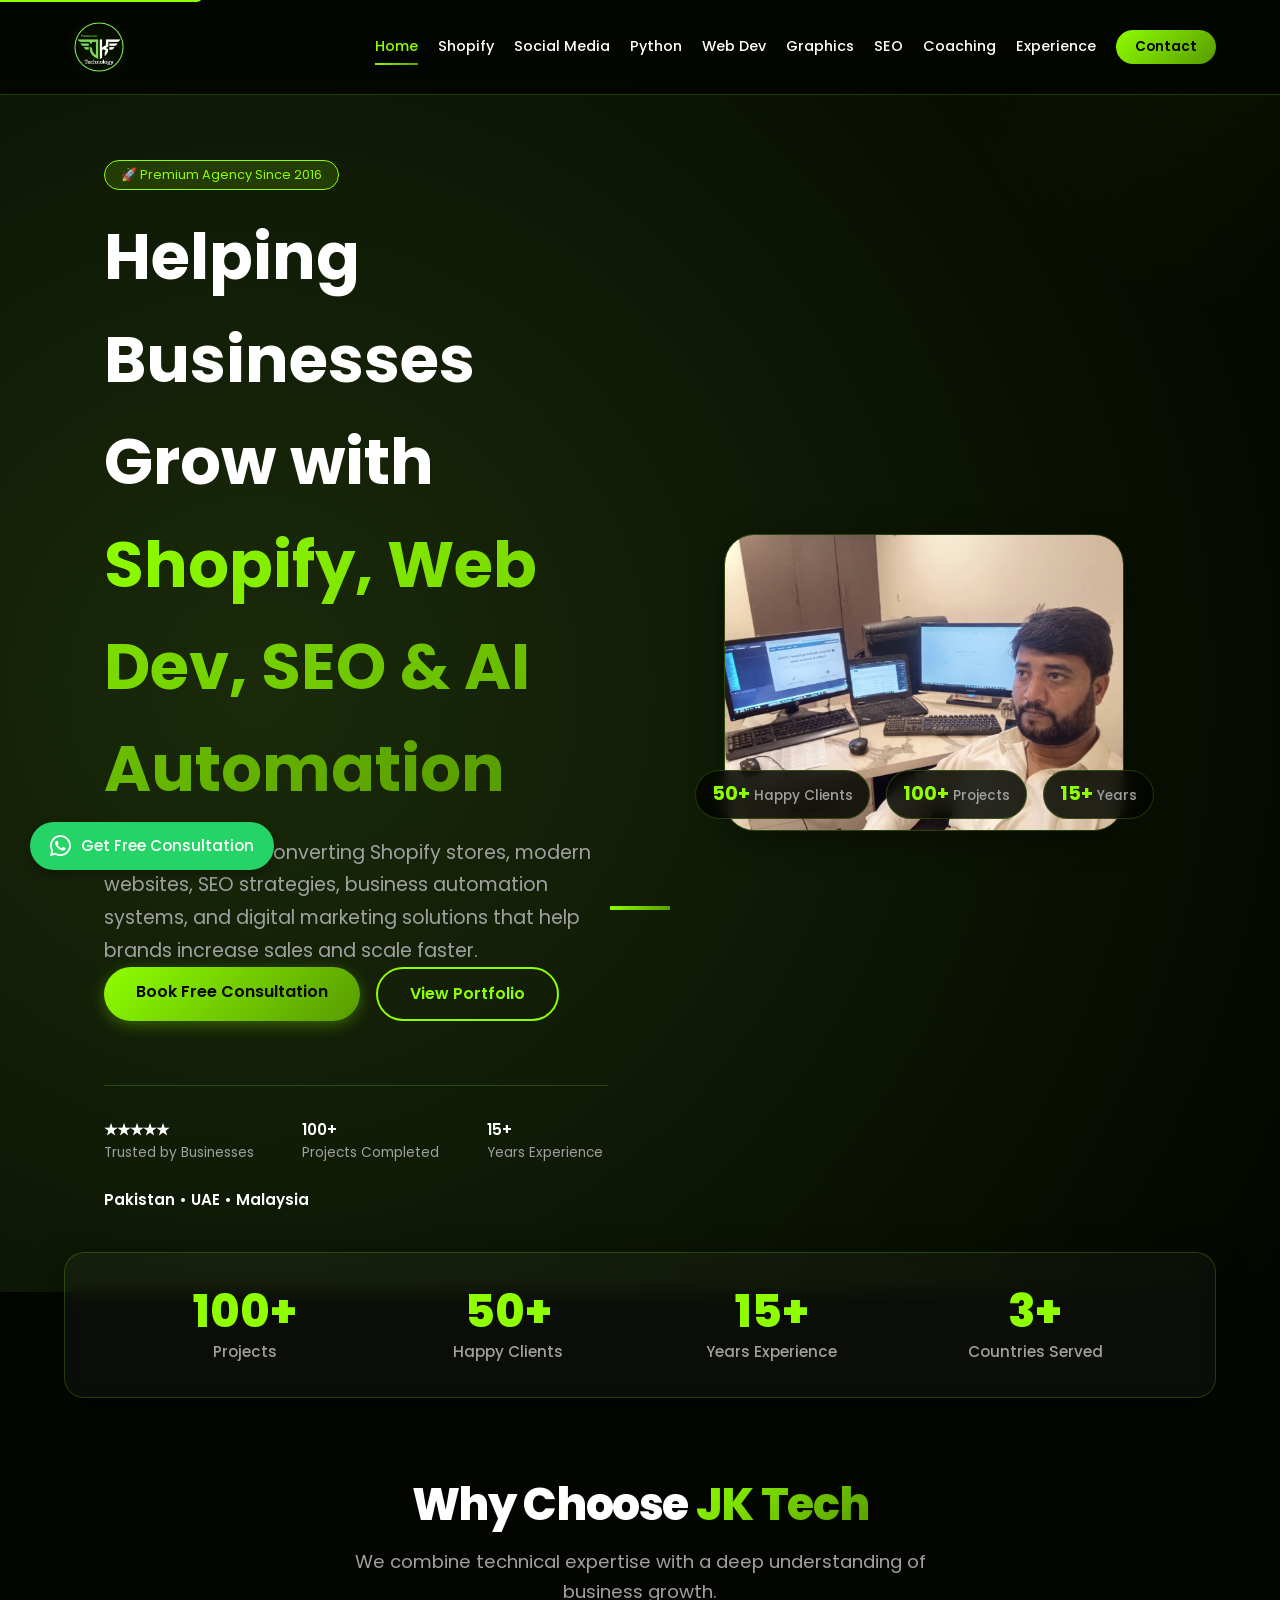
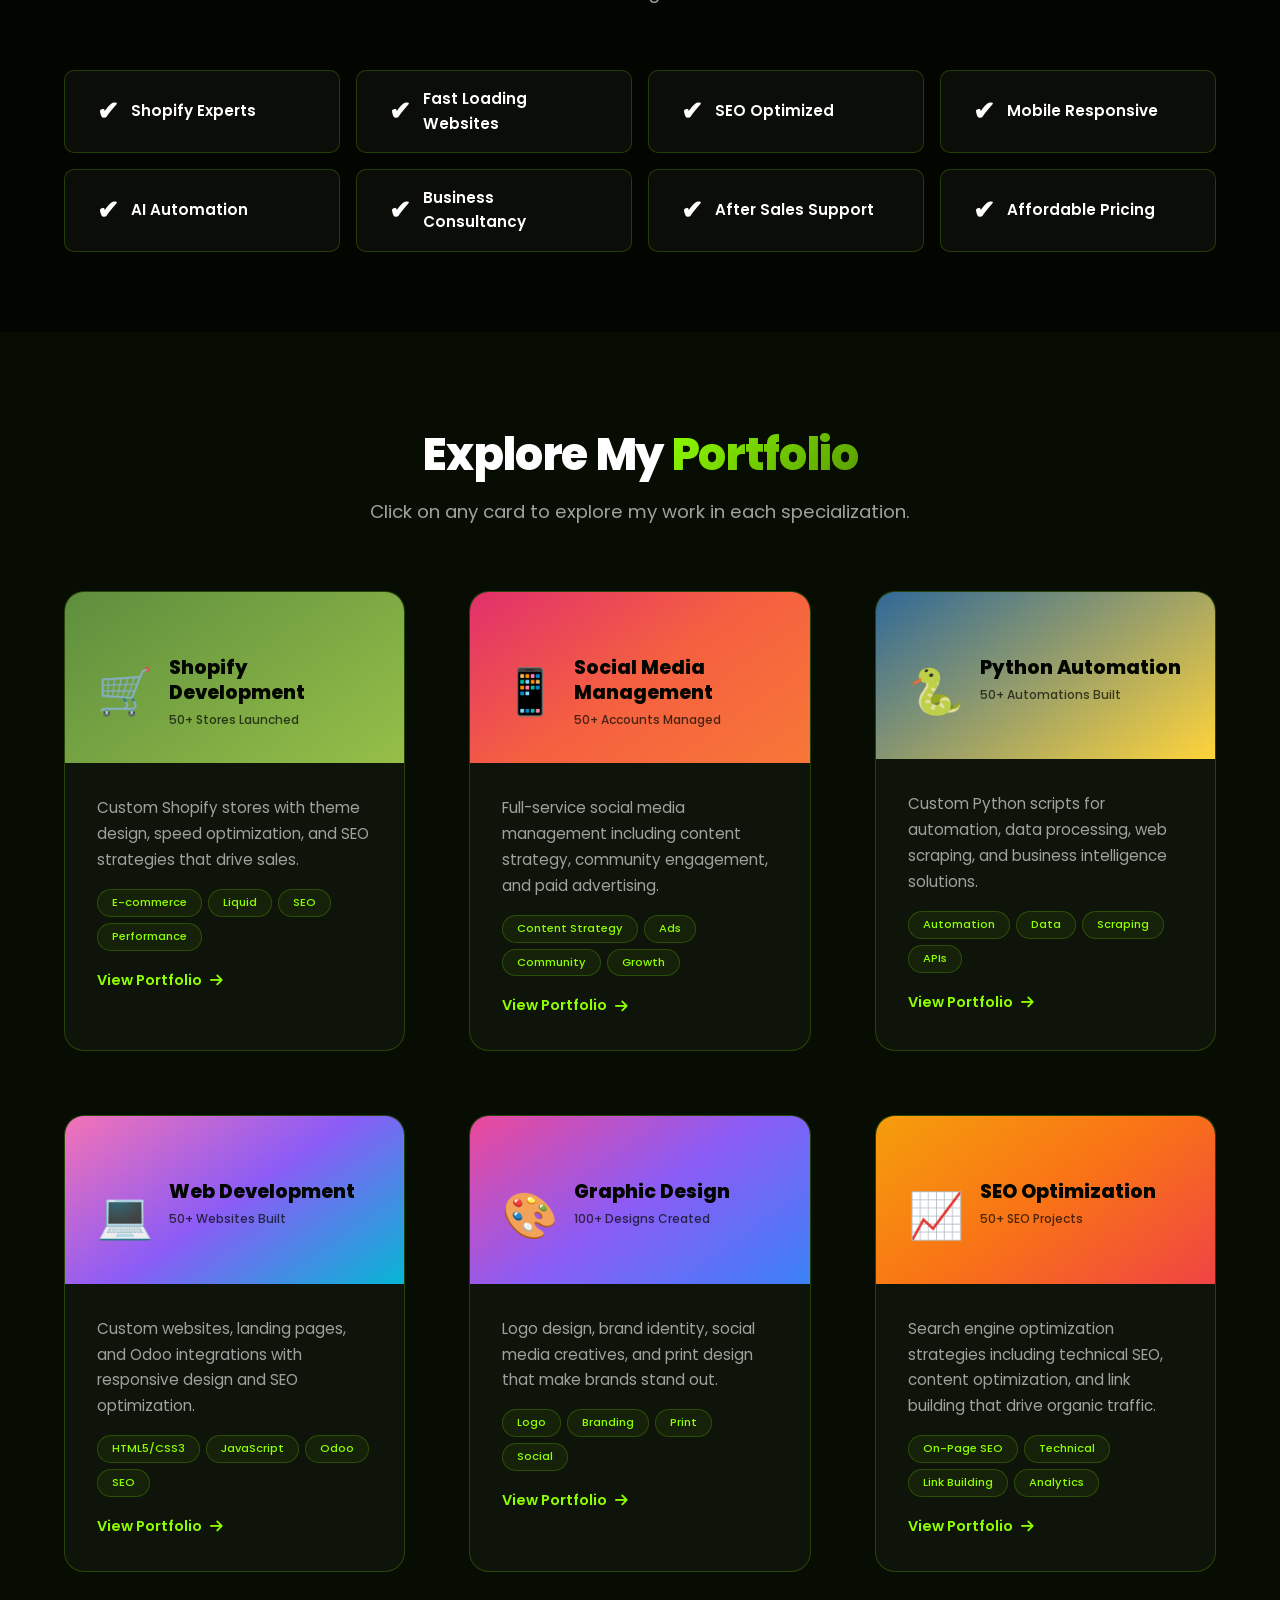
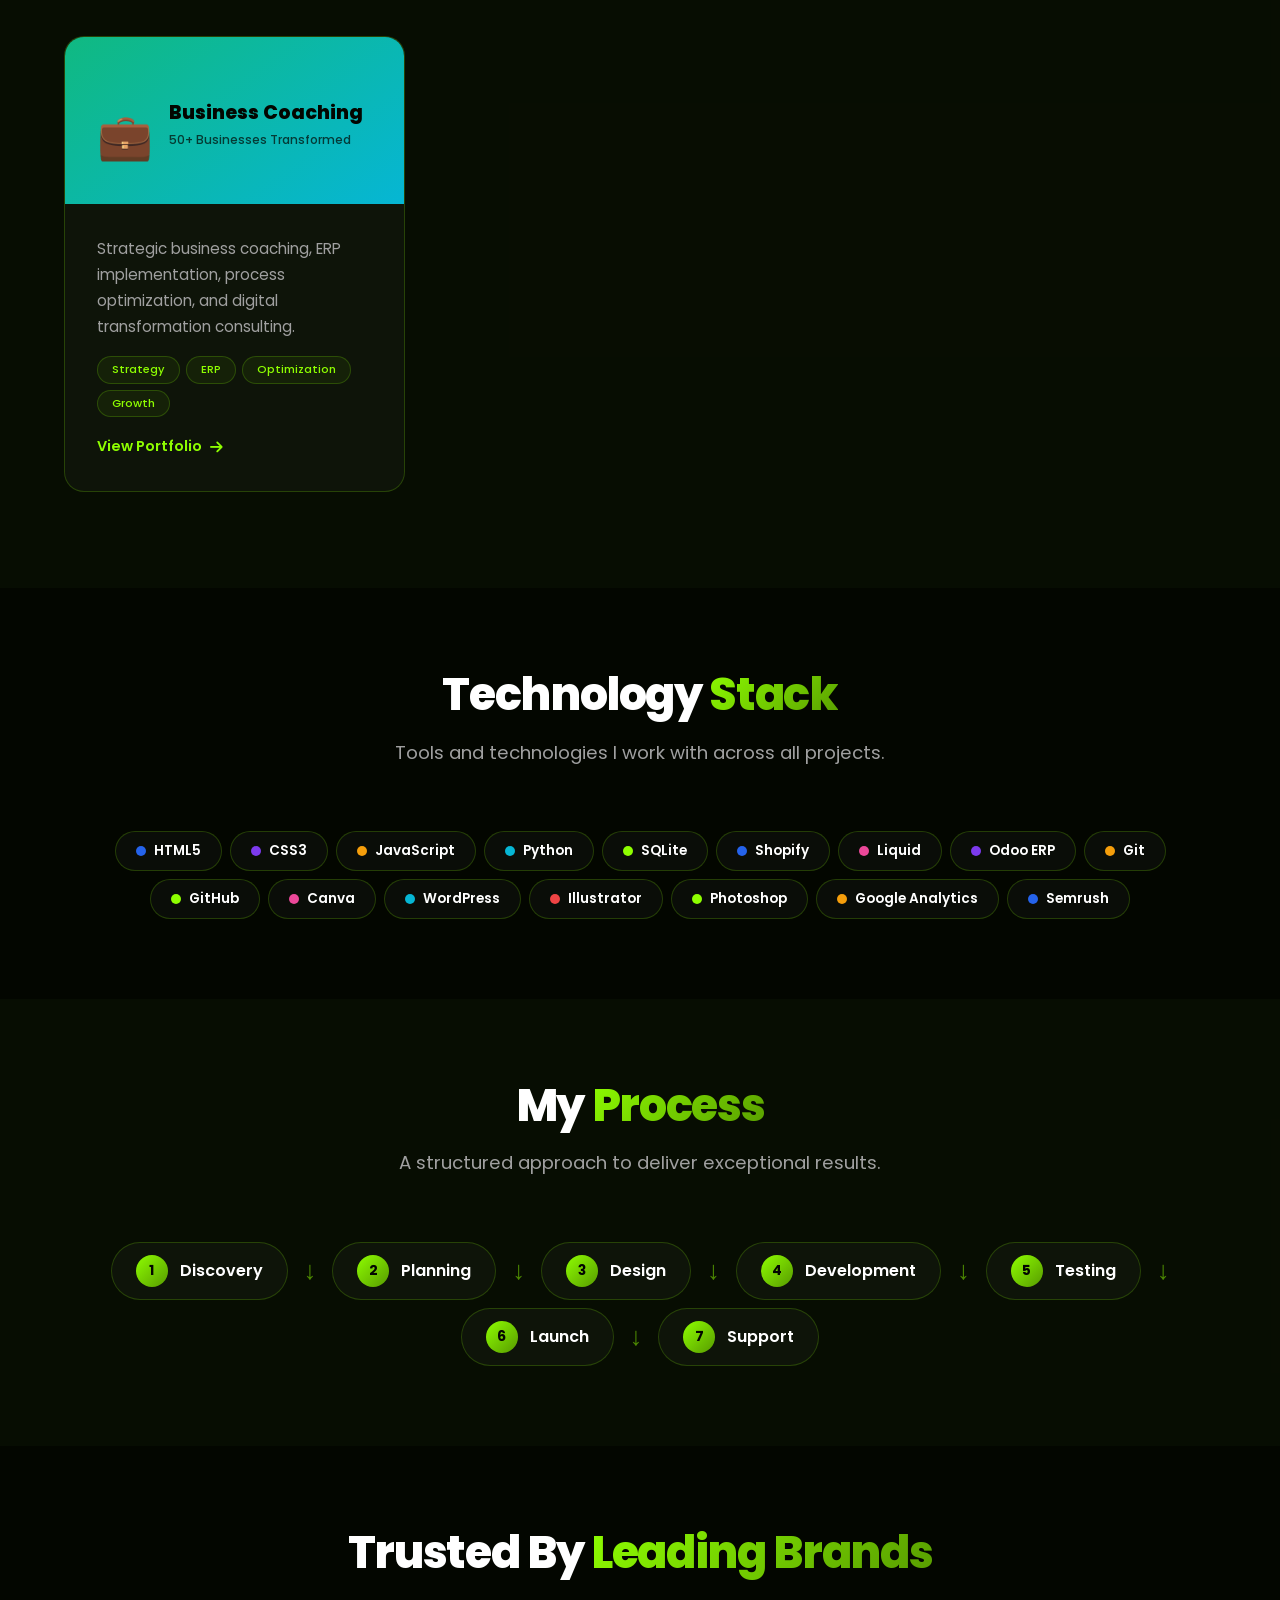
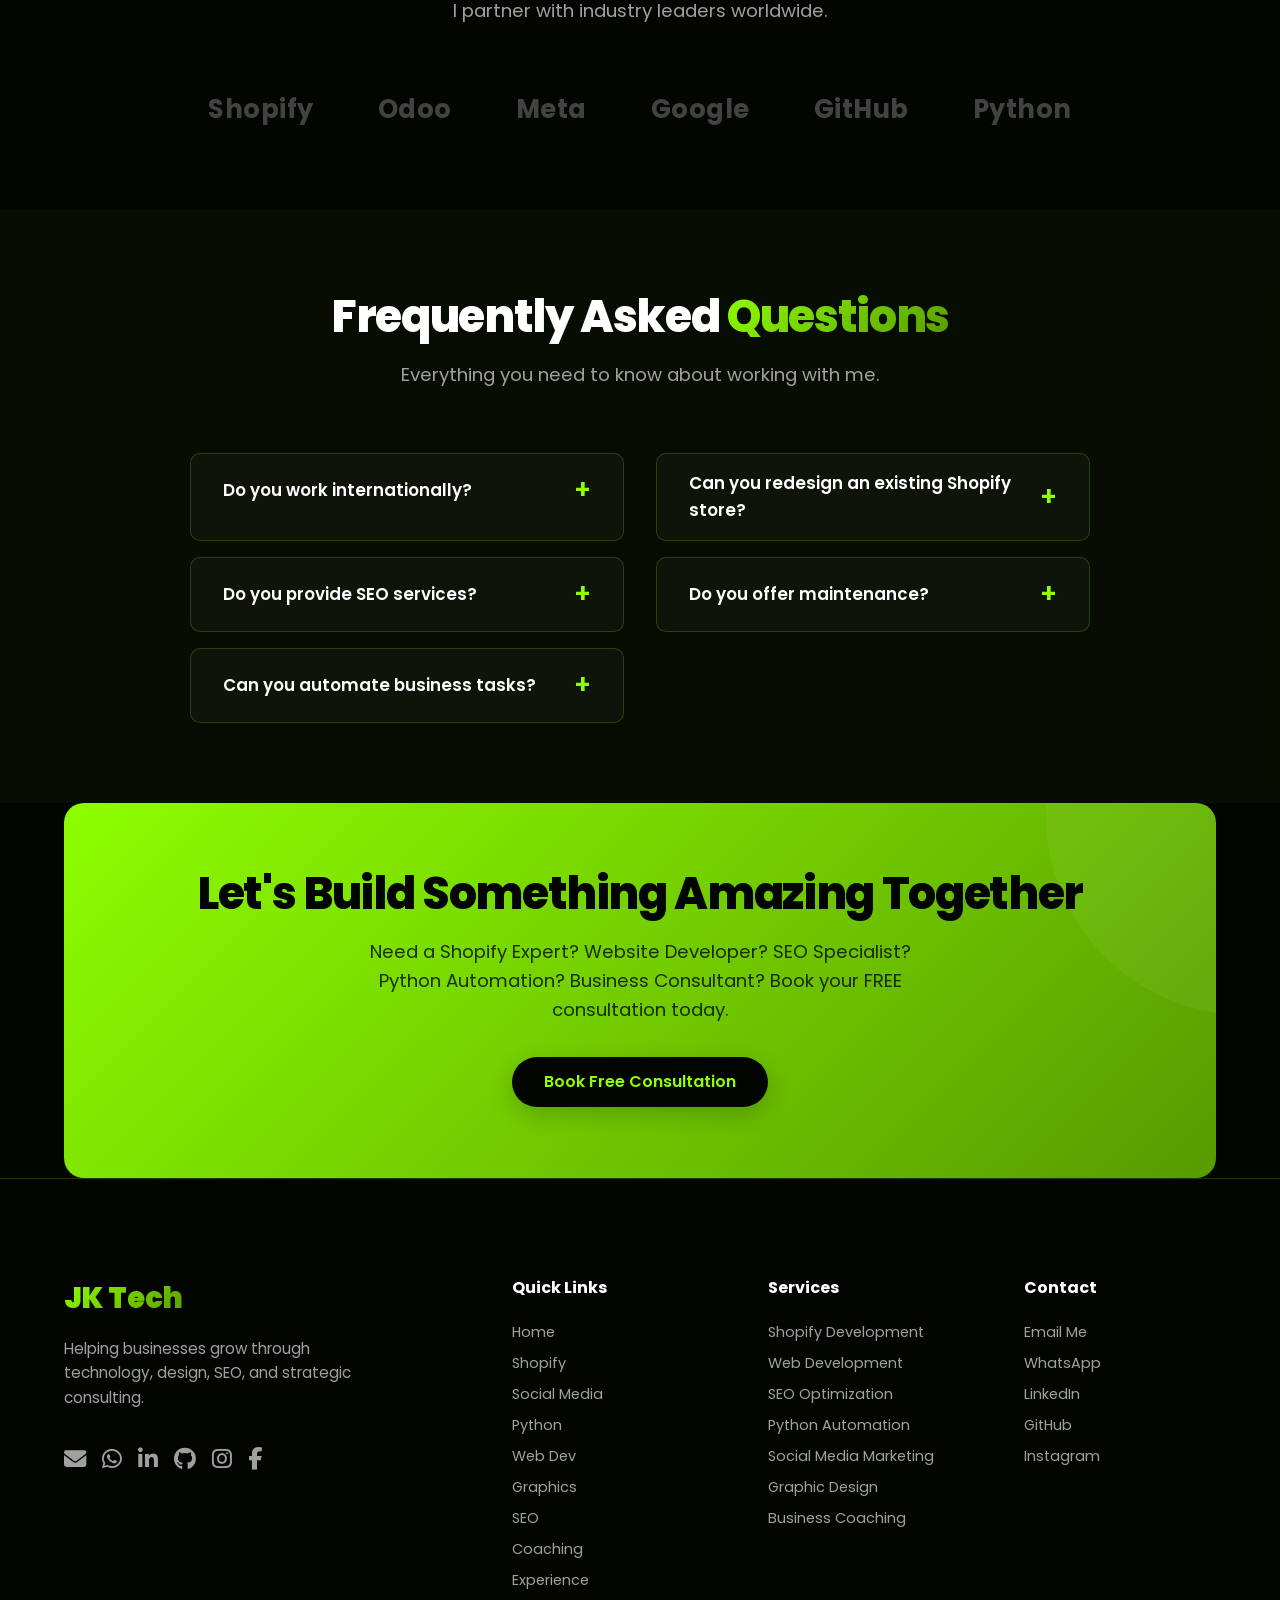
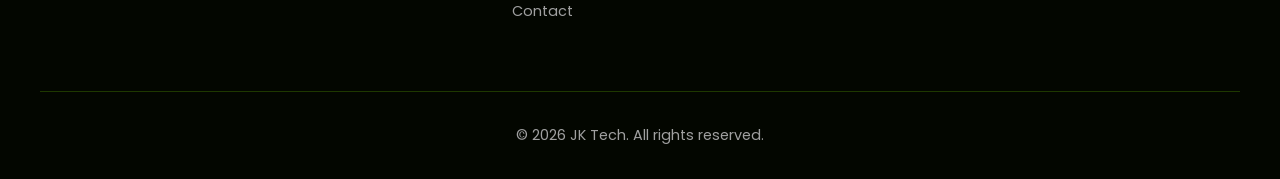
==== index.html @ 29a3a331 "Update index.html" ====
<!DOCTYPE html>
<html lang="en">
<head>
    <meta charset="UTF-8" />
    <meta name="viewport" content="width=device-width, initial-scale=1.0"/>
    <meta name="author" content="Jehangir Khan" />
    <meta name="robots" content="index, follow" />
    <meta name="description" content="JK Tech - Premium Shopify Development, Web Development, SEO, AI Automation, Social Media Marketing, Graphic Design & Business Consulting. Helping businesses grow globally." />
    <meta property="og:title" content="JK Tech - Premium Agency for Shopify, Web Dev, SEO & AI Automation" />
    <meta property="og:description" content="Shopify Development, Web Development, SEO, AI Automation, Social Media Marketing, Graphic Design, and Business Coaching solutions." />
    <meta property="og:image" content="https://www.jktech.pk/images/og-home.jpg" />
    <meta property="og:type" content="website" />
    <meta property="og:url" content="https://www.jktech.pk/" />
    <meta name="theme-color" content="#030600" />
    <link rel="canonical" href="https://www.jktech.pk/" />
    <link rel="icon" href="/favicon.ico" type="image/x-icon" />
    <link rel="apple-touch-icon" href="/apple-touch-icon.png" />
    <link rel="manifest" href="/manifest.json" />
    
    <title>JK Tech - Premium Shopify, Web Dev, SEO & AI Automation Agency</title>
    
    <!-- JSON-LD Structured Data -->
    <script type="application/ld+json">
    {
        "@context": "https://schema.org",
        "@type": "ProfessionalService",
        "name": "JK Tech",
        "url": "https://www.jktech.pk",
        "logo": "https://www.jktech.pk/images/logo.png",
        "description": "Premium agency specializing in Shopify development, web development, SEO, AI automation, social media marketing, graphic design, and business coaching.",
        "areaServed": ["Pakistan", "United Arab Emirates", "Malaysia", "United Kingdom", "United States"],
        "serviceType": [
            "Shopify Development",
            "Web Development",
            "SEO Optimization",
            "Python Automation",
            "Social Media Marketing",
            "Graphic Design",
            "Business Coaching",
            "Odoo ERP"
        ],
        "founder": {
            "@type": "Person",
            "name": "Jehangir Khan"
        }
    }
    </script>
    
    <!-- Fonts & Icons -->
    <link rel="preconnect" href="https://fonts.googleapis.com">
    <link rel="preconnect" href="https://fonts.gstatic.com" crossorigin>
    <link href="https://fonts.googleapis.com/css2?family=Poppins:wght@400;500;600;700;800;900&display=swap" rel="stylesheet">
    <link rel="stylesheet" href="https://cdnjs.cloudflare.com/ajax/libs/font-awesome/6.5.0/css/all.min.css">
    
    <style>
        /* ============================================
           MAIN STYLES - PORTFOLIO THEME
           ============================================ */
        
        /* ===== CSS VARIABLES ===== */
        :root {
            --bg-dark: #030600;
            --bg-medium: #1A2A0A;
            --bg-card: rgba(255, 255, 255, 0.03);
            --text-light: #FFFFFF;
            --text-dim: #A0A0A0;
            --text-muted: #8EFE00;
            --primary: #8EFE00;
            --primary-dark: #579B00;
            --primary-gradient: linear-gradient(135deg, #8EFE00, #579B00);
            --border-light: rgba(142, 254, 0, 0.2);
            --border-medium: rgba(142, 254, 0, 0.4);
            --shadow-card: 0 8px 32px rgba(0, 0, 0, 0.4);
            --shadow-card-hover: 0 12px 48px rgba(0, 0, 0, 0.6);
            --shadow-glow: 0 4px 15px rgba(142, 254, 0, 0.3);
            --shadow-glow-hover: 0 10px 25px rgba(142, 254, 0, 0.5);
            --radius-sm: 5px;
            --radius-md: 10px;
            --radius-lg: 20px;
            --radius-xl: 30px;
            --radius-full: 50px;
            --space-xs: 0.5rem;
            --space-sm: 1rem;
            --space-md: 2rem;
            --space-lg: 4rem;
            --space-xl: 6rem;
            --transition-base: 0.3s ease;
            --transition-slow: 0.6s cubic-bezier(0.25, 0.46, 0.45, 0.94);
        }

        /* ===== RESET & BASE ===== */
        * {
            margin: 0;
            padding: 0;
            box-sizing: border-box;
        }

        html {
            scroll-behavior: smooth;
            scroll-padding-top: 80px;
            font-size: 16px;
        }

        body {
            font-family: 'Poppins', -apple-system, BlinkMacSystemFont, sans-serif;
            background: var(--bg-dark);
            color: var(--text-light);
            line-height: 1.6;
            overflow-x: hidden;
            min-height: 100vh;
            -webkit-font-smoothing: antialiased;
            padding-top: 80px;
        }

        a {
            text-decoration: none;
            color: inherit;
        }

        .container {
            max-width: 1200px;
            margin: 0 auto;
            padding: 0 24px;
        }

        section {
            padding: 80px 0;
        }

        h2 {
            font-size: 2.8rem;
            font-weight: 800;
            margin-bottom: 16px;
            letter-spacing: -0.03em;
            line-height: 1.2;
        }
        h2 .highlight {
            background: var(--primary-gradient);
            -webkit-background-clip: text;
            -webkit-text-fill-color: transparent;
            background-clip: text;
        }

        .section-title {
            text-align: center;
            margin-bottom: var(--space-lg);
        }
        .section-title h2 {
            display: block;
        }
        .section-title h2::after {
            content: '';
            position: absolute;
            bottom: -10px;
            left: 50%;
            transform: translateX(-50%);
            width: 60px;
            height: 4px;
            background: var(--primary-gradient);
            border-radius: 2px;
        }
        .section-title p {
            max-width: 600px;
            margin: var(--space-sm) auto 0;
            color: var(--text-dim);
            font-size: 1.15rem;
        }

        /* ===== SCROLL PROGRESS BAR ===== */
        #progress-bar {
            position: fixed;
            top: 0;
            left: 0;
            height: 4px;
            background: var(--primary-gradient);
            z-index: 9999;
            width: 0%;
            transition: width 0.1s;
        }

        /* ===== HEADER ===== */
        header {
            position: fixed;
            top: 0;
            left: 0;
            right: 0;
            background: rgba(3, 6, 0, 0.85);
            backdrop-filter: blur(12px);
            -webkit-backdrop-filter: blur(12px);
            z-index: 1000;
            padding: 12px 0;
            border-bottom: 1px solid var(--border-light);
            transition: all var(--transition-base);
        }
        header.shrink {
            padding: 8px 0;
            background: rgba(3, 6, 0, 0.95);
        }

        .header-inner {
            display: flex;
            justify-content: space-between;
            align-items: center;
            max-width: 1200px;
            margin: 0 auto;
            padding: 0 24px;
        }

/* ===== LOGO - Image Version ===== */
        .logo {
            display: flex;
            align-items: center;
            z-index: 1001;
            flex-shrink: 0;
        }
        
        .logo img {
            height: 70px;  /* Adjust this value to your preferred size */
            width: auto;
            display: block;
            /* Add a subtle glow effect to match your theme */
            filter: drop-shadow(0 0 10px rgba(142, 254, 0, 0.2));
            transition: filter var(--transition-base);
        }
        
        .logo img:hover {
            filter: drop-shadow(0 0 20px rgba(142, 254, 0, 0.4));
        }

        nav {
            display: flex;
            align-items: center;
            gap: 20px;
        }
        nav a {
            color: var(--text-light);
            font-weight: 500;
            font-size: 0.9rem;
            padding: 4px 0;
            position: relative;
            transition: color var(--transition-base);
        }
        nav a::before {
            content: '';
            position: absolute;
            bottom: -2px;
            left: 0;
            width: 0;
            height: 2px;
            background: var(--primary-gradient);
            transition: width var(--transition-base);
        }
        nav a:hover {
            color: var(--primary);
        }
        nav a:hover::before,
        nav a[aria-current="page"]::before {
            width: 100%;
        }
        nav a[aria-current="page"] {
            color: var(--primary);
        }

        .nav-cta {
            background: var(--primary-gradient);
            color: var(--bg-dark) !important;
            padding: 0.4rem 1.2rem !important;
            border-radius: var(--radius-full);
            font-weight: 600;
            font-size: 0.85rem;
        }
        .nav-cta::before {
            display: none !important;
        }
        .nav-cta:hover {
            transform: translateY(-2px);
            box-shadow: var(--shadow-glow);
            color: var(--bg-dark) !important;
        }

        /* Mobile Menu */
        .menu-toggle {
            display: none;
            flex-direction: column;
            cursor: pointer;
            background: transparent;
            border: none;
            padding: 0.5rem;
            z-index: 1001;
        }
        .bar {
            width: 25px;
            height: 3px;
            background: var(--text-light);
            margin: 3px 0;
            border-radius: 2px;
            transition: all var(--transition-base);
        }
        .menu-toggle.active .bar:nth-child(1) {
            transform: rotate(45deg) translate(5px, 5px);
        }
        .menu-toggle.active .bar:nth-child(2) {
            opacity: 0;
            transform: translateX(-10px);
        }
        .menu-toggle.active .bar:nth-child(3) {
            transform: rotate(-45deg) translate(7px, -6px);
        }

        /* ===== BUTTONS ===== */
        .btn {
            display: inline-block;
            background: var(--primary-gradient);
            color: var(--bg-dark);
            font-weight: 600;
            padding: 0.75rem 2rem;
            border-radius: var(--radius-full);
            text-decoration: none;
            border: none;
            cursor: pointer;
            transition: all var(--transition-base);
            position: relative;
            overflow: hidden;
            z-index: 1;
            box-shadow: var(--shadow-glow);
            min-width: 180px;
            text-align: center;
            font-size: 1rem;
        }
        .btn::before {
            content: '';
            position: absolute;
            top: 0;
            left: -100%;
            width: 100%;
            height: 100%;
            background: linear-gradient(90deg, transparent, rgba(255,255,255,0.2), transparent);
            transition: left var(--transition-slow);
            z-index: -1;
        }
        .btn:hover {
            transform: translateY(-3px);
            box-shadow: var(--shadow-glow-hover);
            color: var(--bg-dark);
        }
        .btn:hover::before {
            left: 100%;
        }
        .btn:active {
            transform: translateY(0);
        }

        .btn-outline {
            background: transparent;
            color: var(--primary);
            border: 2px solid var(--primary);
            box-shadow: none;
        }
        .btn-outline:hover {
            background: var(--primary);
            color: var(--bg-dark);
            box-shadow: var(--shadow-glow);
        }

        .hero-actions {
            display: flex;
            gap: var(--space-sm);
            flex-wrap: wrap;
        }

        /* ===== HERO ===== */
        .hero-personal {
            min-height: 90vh;
            display: flex;
            align-items: center;
            background: radial-gradient(circle at 20% 50%, var(--bg-medium), var(--bg-dark));
            position: relative;
            overflow: hidden;
        }
        .hero-personal::before {
            content: '';
            position: absolute;
            top: -30%;
            right: -20%;
            width: 600px;
            height: 600px;
            background: radial-gradient(circle, rgba(142, 254, 0, 0.05) 0%, transparent 70%);
            border-radius: 50%;
            animation: floatHero 20s ease-in-out infinite;
        }
        .hero-personal::after {
            content: '';
            position: absolute;
            bottom: -30%;
            left: -10%;
            width: 400px;
            height: 400px;
            background: radial-gradient(circle, rgba(142, 254, 0, 0.03) 0%, transparent 70%);
            border-radius: 50%;
            animation: floatHero 25s ease-in-out infinite reverse;
        }

        @keyframes floatHero {
            0%, 100% { transform: translate(0, 0) scale(1); }
            33% { transform: translate(30px, -30px) scale(1.1); }
            66% { transform: translate(-20px, 20px) scale(0.9); }
        }

        .hero-grid {
            display: grid;
            grid-template-columns: 1fr 1fr;
            gap: 4rem;
            align-items: center;
            width: 100%;
            max-width: 1200px;
            margin: 0 auto;
            padding: 0 5%;
            position: relative;
            z-index: 2;
        }

        .hero-text {
            animation: fadeInUp 1s ease-out;
        }
        .hero-text .badge {
            display: inline-block;
            background: rgba(142, 254, 0, 0.15);
            border: 1px solid var(--primary);
            border-radius: var(--radius-full);
            padding: 0.25rem 1rem;
            font-size: 0.8rem;
            color: var(--primary);
            margin-bottom: var(--space-sm);
        }
        .hero-text h1 {
            font-size: clamp(2.5rem, 6vw, 4rem);
            margin-bottom: var(--space-sm);
        }
        .hero-text h1 .highlight {
            background: var(--primary-gradient);
            -webkit-background-clip: text;
            -webkit-text-fill-color: transparent;
            background-clip: text;
        }
        .hero-text p {
            font-size: 1.2rem;
            color: var(--text-dim);
            max-width: 540px;
            line-height: 1.7;
        }

        .hero-highlights {
            display: flex;
            flex-wrap: wrap;
            gap: 24px 48px;
            margin-top: var(--space-lg);
            padding-top: var(--space-md);
            border-top: 1px solid var(--border-light);
        }
        .hero-highlights span {
            font-weight: 600;
            font-size: 0.95rem;
            color: var(--text-light);
        }
        .hero-highlights span small {
            font-weight: 400;
            color: var(--text-dim);
            display: block;
            font-size: 0.85rem;
        }

        .hero-image {
            position: relative;
            text-align: center;
        }
        .hero-image .profile-img {
            width: 100%;
            max-width: 400px;
            border-radius: var(--radius-xl);
            box-shadow: var(--shadow-card);
            border: 1px solid var(--border-light);
        }
        .hero-image .floating-stats {
            position: absolute;
            bottom: 20px;
            left: 0;
            right: 0;
            display: flex;
            justify-content: center;
            gap: var(--space-sm);
            flex-wrap: wrap;
        }
        .hero-image .stat-card {
            background: rgba(3, 6, 0, 0.85);
            backdrop-filter: blur(8px);
            padding: 0.5rem 1rem;
            border-radius: var(--radius-full);
            border: 1px solid var(--border-light);
            font-size: 0.85rem;
            font-weight: 500;
            color: var(--text-dim);
        }
        .hero-image .stat-card strong {
            color: var(--primary);
            font-size: 1.2rem;
        }

        /* ===== STATS ===== */
        .stats-section {
            margin-top: -40px;
            position: relative;
            z-index: 2;
        }
        .stats-section .stats {
            background: var(--bg-card);
            border-radius: var(--radius-lg);
            padding: var(--space-md) var(--space-lg);
            box-shadow: var(--shadow-card);
            border: 1px solid var(--border-light);
            backdrop-filter: blur(10px);
        }
        .stats-grid {
            display: grid;
            grid-template-columns: repeat(4, 1fr);
            gap: var(--space-md);
            text-align: center;
        }
        .stat-item .number {
            font-size: 2.8rem;
            font-weight: 800;
            color: var(--primary);
            display: block;
            line-height: 1.2;
        }
        .stat-item .label {
            color: var(--text-dim);
            font-weight: 500;
            font-size: 0.95rem;
        }

        /* ===== FEATURES ===== */
        .features-grid {
            display: grid;
            grid-template-columns: repeat(4, 1fr);
            gap: var(--space-sm);
            margin-top: var(--space-md);
        }
        .feature-item {
            background: var(--bg-card);
            padding: var(--space-sm) var(--space-md);
            border-radius: var(--radius-md);
            border: 1px solid var(--border-light);
            font-weight: 600;
            display: flex;
            align-items: center;
            gap: 12px;
            transition: all var(--transition-base);
        }
        .feature-item:hover {
            transform: translateY(-4px);
            box-shadow: var(--shadow-glow);
            border-color: var(--border-medium);
        }
        .feature-item .icon {
            font-size: 1.6rem;
            flex-shrink: 0;
        }
        .feature-item .text {
            font-size: 0.95rem;
            color: var(--text-light);
        }

        /* ===== PORTFOLIO CARDS ===== */
        .portfolio-cards {
            padding: var(--space-xl) 0;
        }
        .portfolio-cards-grid {
            display: grid;
            grid-template-columns: repeat(3, 1fr);
            gap: var(--space-lg);
        }

        .portfolio-card {
            background: var(--bg-card);
            border-radius: var(--radius-lg);
            overflow: hidden;
            border: 1px solid var(--border-light);
            transition: all var(--transition-slow);
            cursor: pointer;
            position: relative;
        }
        .portfolio-card::after {
            content: '';
            position: absolute;
            inset: 0;
            border-radius: var(--radius-lg);
            border: 2px solid transparent;
            transition: border-color var(--transition-slow);
            pointer-events: none;
        }
        .portfolio-card:hover::after {
            border-color: var(--primary);
        }
        .portfolio-card:hover {
            transform: translateY(-12px) scale(1.01);
            box-shadow: var(--shadow-card-hover);
        }

        .portfolio-card .card-header {
            padding: var(--space-lg) var(--space-md) var(--space-md);
            position: relative;
            overflow: hidden;
            min-height: 100px;
            display: flex;
            align-items: flex-start;
            gap: var(--space-sm);
        }
        .portfolio-card .card-header .card-icon {
            font-size: 2.8rem;
            color: var(--bg-dark);
            flex-shrink: 0;
            position: relative;
            z-index: 2;
        }
        .portfolio-card .card-header .header-content {
            position: relative;
            z-index: 2;
        }
        .portfolio-card .card-header h3 {
            font-size: 1.2rem;
            font-weight: 800;
            color: var(--bg-dark);
            margin: 0;
            line-height: 1.3;
        }
        .portfolio-card .card-header .card-count {
            font-size: 0.75rem;
            color: rgba(3, 6, 0, 0.7);
            font-weight: 500;
            margin-top: 2px;
        }

        .portfolio-card:nth-child(1) .card-header {
            background: linear-gradient(145deg, #5E8E3E, #96BF48);
        }
        .portfolio-card:nth-child(2) .card-header {
            background: linear-gradient(145deg, #E1306C, #F56040, #F77737);
        }
        .portfolio-card:nth-child(3) .card-header {
            background: linear-gradient(145deg, #306998, #FFD43B);
        }
        .portfolio-card:nth-child(4) .card-header {
            background: linear-gradient(145deg, #f472b6, #8b5cf6, #06b6d4);
        }
        .portfolio-card:nth-child(5) .card-header {
            background: linear-gradient(145deg, #ec4899, #8b5cf6, #3b82f6);
        }
        .portfolio-card:nth-child(6) .card-header {
            background: linear-gradient(145deg, #f59e0b, #f97316, #ef4444);
        }
        .portfolio-card:nth-child(7) .card-header {
            background: linear-gradient(145deg, #10b981, #06b6d4);
        }

        .portfolio-card .card-body {
            padding: var(--space-md);
        }
        .portfolio-card .card-body p {
            font-size: 0.95rem;
            color: var(--text-dim);
            margin: 0 0 var(--space-sm);
            line-height: 1.7;
        }
        .portfolio-card .card-body .card-tags {
            display: flex;
            flex-wrap: wrap;
            gap: 6px;
            margin-bottom: var(--space-sm);
        }
        .portfolio-card .card-body .card-tags span {
            background: rgba(142, 254, 0, 0.06);
            padding: 4px 14px;
            border-radius: var(--radius-full);
            font-size: 0.7rem;
            font-weight: 500;
            color: var(--text-muted);
            border: 1px solid var(--border-light);
            transition: all var(--transition-base);
        }
        .portfolio-card .card-body .card-tags span:hover {
            background: rgba(142, 254, 0, 0.12);
            border-color: var(--primary);
            color: var(--text-light);
        }
        .portfolio-card .card-body .btn-link {
            color: var(--primary);
            font-weight: 600;
            display: inline-flex;
            align-items: center;
            gap: 8px;
            transition: all var(--transition-base);
            font-size: 0.9rem;
        }
        .portfolio-card .card-body .btn-link i {
            transition: transform var(--transition-base);
        }
        .portfolio-card .card-body .btn-link:hover {
            gap: 14px;
            color: var(--primary-light);
        }
        .portfolio-card .card-body .btn-link:hover i {
            transform: translateX(6px);
        }

        /* ===== TECH STACK ===== */
        .tech-grid {
            display: flex;
            flex-wrap: wrap;
            gap: var(--space-xs);
            justify-content: center;
        }
        .tech-badge {
            background: var(--bg-card);
            padding: 0.5rem 1.25rem;
            border-radius: var(--radius-full);
            font-weight: 600;
            font-size: 0.85rem;
            border: 1px solid var(--border-light);
            transition: all var(--transition-base);
            display: inline-flex;
            align-items: center;
            gap: 8px;
            color: var(--text-light);
        }
        .tech-badge:hover {
            transform: scale(1.05);
            box-shadow: var(--shadow-glow);
            border-color: var(--border-medium);
        }
        .tech-badge .dot {
            width: 10px;
            height: 10px;
            border-radius: 50%;
            display: inline-block;
            flex-shrink: 0;
        }
        .tech-badge .dot.blue { background: #2563eb; }
        .tech-badge .dot.purple { background: #7c3aed; }
        .tech-badge .dot.green { background: var(--primary); }
        .tech-badge .dot.orange { background: #f59e0b; }
        .tech-badge .dot.pink { background: #ec4899; }
        .tech-badge .dot.cyan { background: #06b6d4; }
        .tech-badge .dot.red { background: #ef4444; }

        /* ===== PROCESS ===== */
        .process-flow {
            display: flex;
            flex-wrap: wrap;
            justify-content: center;
            align-items: center;
            gap: 8px 16px;
            margin-top: var(--space-md);
        }
        .process-step {
            display: flex;
            align-items: center;
            gap: 12px;
            background: var(--bg-card);
            padding: 0.75rem 1.5rem;
            border-radius: var(--radius-full);
            border: 1px solid var(--border-light);
            font-weight: 600;
            transition: all var(--transition-base);
            color: var(--text-light);
        }
        .process-step:hover {
            transform: translateY(-4px);
            box-shadow: var(--shadow-glow);
            border-color: var(--border-medium);
        }
        .process-step .num {
            background: var(--primary-gradient);
            color: var(--bg-dark);
            width: 32px;
            height: 32px;
            border-radius: 50%;
            display: flex;
            align-items: center;
            justify-content: center;
            font-size: 0.85rem;
            font-weight: 700;
            flex-shrink: 0;
        }
        .process-arrow {
            font-size: 1.6rem;
            color: var(--primary);
            opacity: 0.5;
        }

        /* ===== CLIENTS ===== */
        .clients-grid {
            display: flex;
            flex-wrap: wrap;
            justify-content: center;
            gap: 32px 64px;
            filter: grayscale(1);
            opacity: 0.4;
            transition: all var(--transition-slow);
        }
        .clients-grid:hover {
            filter: grayscale(0);
            opacity: 1;
        }
        .clients-grid span {
            font-size: 1.6rem;
            font-weight: 700;
            letter-spacing: 0.02em;
            color: var(--text-dim);
            transition: color var(--transition-base);
        }
        .clients-grid span:hover {
            color: var(--primary);
        }

        /* ===== FAQ ===== */
        .faq-grid {
            display: grid;
            grid-template-columns: 1fr 1fr;
            gap: var(--space-sm) var(--space-md);
            max-width: 900px;
            margin: 0 auto;
        }
        .faq-item {
            background: var(--bg-card);
            padding: var(--space-sm) var(--space-md);
            border-radius: var(--radius-md);
            border: 1px solid var(--border-light);
            cursor: pointer;
            transition: all var(--transition-base);
        }
        .faq-item:hover {
            border-color: var(--border-medium);
        }
        .faq-item summary {
            font-weight: 600;
            font-size: 1.05rem;
            cursor: pointer;
            display: flex;
            justify-content: space-between;
            align-items: center;
            list-style: none;
            color: var(--text-light);
        }
        .faq-item summary::-webkit-details-marker {
            display: none;
        }
        .faq-item summary::after {
            content: '+';
            font-size: 1.6rem;
            color: var(--primary);
            transition: transform var(--transition-base);
            flex-shrink: 0;
            margin-left: var(--space-sm);
        }
        .faq-item[open] summary::after {
            content: '−';
        }
        .faq-item p {
            color: var(--text-dim);
            margin-top: var(--space-sm);
            padding-top: var(--space-sm);
            border-top: 1px solid var(--border-light);
            font-size: 0.95rem;
        }

        /* ===== CTA ===== */
        .cta-section {
            background: var(--primary-gradient);
            color: var(--bg-dark);
            border-radius: var(--radius-lg);
            padding: var(--space-lg) var(--space-xl);
            text-align: center;
            position: relative;
            overflow: hidden;
        }
        .cta-section::before {
            content: '';
            position: absolute;
            top: -50%;
            right: -20%;
            width: 400px;
            height: 400px;
            background: rgba(255,255,255,0.05);
            border-radius: 50%;
        }
        .cta-section h2 {
            color: var(--bg-dark);
            font-size: 2.8rem;
            position: relative;
            z-index: 2;
        }
        .cta-section h2::after {
            background: var(--bg-dark);
        }
        .cta-section p {
            color: rgba(3, 6, 0, 0.8);
            max-width: 600px;
            margin: var(--space-sm) auto var(--space-md);
            font-size: 1.15rem;
            position: relative;
            z-index: 2;
        }
        .cta-section .btn {
            background: var(--bg-dark);
            color: var(--primary);
            box-shadow: 0 8px 24px rgba(0,0,0,0.2);
            position: relative;
            z-index: 2;
        }
        .cta-section .btn:hover {
            background: #0a1a00;
            color: var(--primary-light);
            box-shadow: 0 12px 36px rgba(0,0,0,0.3);
        }

        /* ===== FOOTER ===== */
        footer {
            background: var(--bg-dark);
            padding: var(--space-xl) 0 var(--space-md);
            border-top: 1px solid var(--border-light);
        }
        .footer-grid {
            display: grid;
            grid-template-columns: 2fr 1fr 1fr 1fr;
            gap: var(--space-lg);
            max-width: 1200px;
            margin: 0 auto;
            padding: 0 24px;
        }
        .footer-brand .logo {
            font-size: 1.8rem;
            font-weight: 900;
            background: var(--primary-gradient);
            -webkit-background-clip: text;
            -webkit-text-fill-color: transparent;
            background-clip: text;
            display: inline-block;
        }
        .footer-brand p {
            color: var(--text-dim);
            max-width: 300px;
            margin: var(--space-sm) 0 var(--space-md);
            font-size: 0.95rem;
        }
        .footer-socials {
            display: flex;
            gap: var(--space-sm);
            font-size: 1.4rem;
        }
        .footer-socials a {
            color: var(--text-dim);
            transition: all var(--transition-base);
        }
        .footer-socials a:hover {
            color: var(--primary);
            transform: translateY(-3px);
        }
        .footer-col h4 {
            font-size: 1rem;
            font-weight: 700;
            color: var(--text-light);
            margin-bottom: var(--space-sm);
        }
        .footer-col a {
            display: block;
            color: var(--text-dim);
            padding: 4px 0;
            font-size: 0.9rem;
            transition: color var(--transition-base);
        }
        .footer-col a:hover {
            color: var(--primary);
        }
        .footer-bottom {
            border-top: 1px solid var(--border-light);
            margin-top: var(--space-lg);
            padding-top: var(--space-md);
            text-align: center;
            color: var(--text-dim);
            font-size: 0.9rem;
            max-width: 1200px;
            margin-left: auto;
            margin-right: auto;
            padding-left: 24px;
            padding-right: 24px;
        }

        /* ===== FLOATING ELEMENTS ===== */
        #back-to-top {
            position: fixed;
            bottom: 30px;
            right: 30px;
            width: 50px;
            height: 50px;
            background: var(--primary-gradient);
            color: var(--bg-dark);
            border: none;
            border-radius: 50%;
            font-size: 1.5rem;
            cursor: pointer;
            display: none;
            align-items: center;
            justify-content: center;
            z-index: 999;
            transition: all var(--transition-base);
            box-shadow: var(--shadow-glow);
        }
        #back-to-top:hover {
            transform: translateY(-5px) scale(1.05);
            box-shadow: var(--shadow-glow-hover);
        }
        #back-to-top.visible {
            display: flex;
        }

        .whatsapp-float {
            position: fixed;
            bottom: 30px;
            left: 30px;
            background: #25D366;
            color: white;
            border-radius: var(--radius-full);
            padding: 12px 20px;
            display: flex;
            align-items: center;
            gap: 10px;
            text-decoration: none;
            font-weight: 500;
            z-index: 999;
            box-shadow: 0 4px 10px rgba(0,0,0,0.3);
            transition: all var(--transition-base);
            border: none;
            cursor: pointer;
            font-family: inherit;
            font-size: 0.95rem;
        }
        .whatsapp-float:hover {
            transform: scale(1.05) translateY(-3px);
            box-shadow: 0 8px 20px rgba(37,211,102,0.4);
        }
        .whatsapp-float i {
            font-size: 1.5rem;
        }

        /* ===== SKIP LINK ===== */
        .skip-link {
            position: absolute;
            top: -40px;
            left: 0;
            background: var(--primary);
            color: var(--bg-dark);
            padding: 8px 16px;
            z-index: 1001;
            text-decoration: none;
            border-radius: 0 0 var(--radius-sm) 0;
            transition: top var(--transition-base);
            font-weight: 600;
        }
        .skip-link:focus {
            top: 0;
        }

        /* ===== ANIMATIONS ===== */
        @keyframes fadeInUp {
            from { opacity: 0; transform: translateY(30px); }
            to { opacity: 1; transform: translateY(0); }
        }

        .fade-up {
            opacity: 0;
            transform: translateY(40px);
            transition: all 0.8s cubic-bezier(0.25, 0.46, 0.45, 0.94);
        }
        .fade-up.visible {
            opacity: 1;
            transform: translateY(0);
        }

        .scale-in {
            opacity: 0;
            transform: scale(0.92);
            transition: all 0.6s cubic-bezier(0.25, 0.46, 0.45, 0.94);
        }
        .scale-in.visible {
            opacity: 1;
            transform: scale(1);
        }

        /* ============================================
           RESPONSIVE
           ============================================ */
        @media (max-width: 1024px) {
            .hero-grid {
                gap: 3rem;
            }
            .portfolio-cards-grid {
                grid-template-columns: repeat(2, 1fr);
                gap: var(--space-md);
            }
            .features-grid {
                grid-template-columns: repeat(2, 1fr);
            }
            .stats-grid {
                grid-template-columns: repeat(2, 1fr);
            }
            .footer-grid {
                grid-template-columns: 1fr 1fr;
                gap: var(--space-md);
            }
        }

        @media (max-width: 768px) {
            body {
                padding-top: 70px;
            }

            .menu-toggle {
                display: flex;
            }

            nav {
                position: fixed;
                top: 0;
                right: -100%;
                width: 75%;
                max-width: 320px;
                height: 100vh;
                background: var(--bg-dark);
                flex-direction: column;
                padding: 5rem 2rem 2rem;
                transition: right var(--transition-base);
                box-shadow: -5px 0 30px rgba(0,0,0,0.5);
                z-index: 1000;
                border-left: 1px solid var(--border-light);
                gap: var(--space-sm);
                overflow-y: auto;
                align-items: flex-start;
            }
            nav.active {
                right: 0;
            }
            nav a {
                font-size: 1.1rem;
                padding: 0.5rem 0;
            }
            .nav-cta {
                margin-top: var(--space-xs);
            }
            body.no-scroll {
                overflow: hidden;
            }

            .hero-grid {
                grid-template-columns: 1fr;
                gap: 2rem;
                text-align: center;
            }
            .hero-text p {
                margin: 0 auto;
            }
            .hero-actions {
                justify-content: center;
            }
            .hero-highlights {
                justify-content: center;
            }
            .hero-image .profile-img {
                max-width: 280px;
            }
            .hero-image .floating-stats {
                position: static;
                margin-top: var(--space-sm);
            }

            .portfolio-cards-grid {
                grid-template-columns: 1fr 1fr;
                gap: var(--space-sm);
            }
            .features-grid {
                grid-template-columns: 1fr 1fr;
            }
            .faq-grid {
                grid-template-columns: 1fr;
            }
            .process-flow {
                flex-direction: column;
                gap: 4px;
            }
            .process-arrow {
                transform: rotate(90deg);
            }
            .cta-section {
                padding: var(--space-md);
            }
            .cta-section h2 {
                font-size: 2rem;
            }
            .footer-grid {
                grid-template-columns: 1fr;
                gap: var(--space-md);
                text-align: center;
            }
            .footer-brand p {
                margin: var(--space-sm) auto;
            }
            .footer-socials {
                justify-content: center;
            }
            .whatsapp-float span {
                display: none;
            }
            .whatsapp-float {
                border-radius: 50%;
                padding: 14px;
            }
            #back-to-top {
                width: 44px;
                height: 44px;
                font-size: 1.2rem;
            }
        }

        @media (max-width: 480px) {
            .portfolio-cards-grid {
                grid-template-columns: 1fr;
            }
            .features-grid {
                grid-template-columns: 1fr;
            }
            .stats-grid {
                grid-template-columns: 1fr 1fr;
            }
            .stat-item .number {
                font-size: 2rem;
            }
            .hero-text h1 {
                font-size: 2rem;
            }
            .hero-highlights {
                gap: 16px 24px;
            }
            .portfolio-card .card-header {
                padding: var(--space-md);
                min-height: 70px;
            }
            .portfolio-card .card-header .card-icon {
                font-size: 2rem;
            }
            .portfolio-card .card-header h3 {
                font-size: 1rem;
            }
            .logo {
                font-size: 1.4rem;
            }
            .section-title h2 {
                font-size: 2rem;
            }
        }

        @media (prefers-reduced-motion: reduce) {
            *,
            *::before,
            *::after {
                animation-duration: 0.01ms !important;
                animation-iteration-count: 1 !important;
                transition-duration: 0.01ms !important;
                scroll-behavior: auto !important;
            }
        }
    </style>
</head>
<body>

    <!-- Progress Bar -->
    <div id="progress-bar" role="progressbar" aria-label="Scroll progress"></div>

    <!-- Skip Link -->
    <a href="#main-content" class="skip-link">Skip to main content</a>

    <!-- HEADER -->
    <header id="main-header">
        <div class="header-inner">
            <a href="index.html" class="logo">
                <img src="images/jk-logo.png" alt="JK Tech Logo" height="70">
            </a>
            
            <nav aria-label="Main navigation" id="main-nav">
                <a href="index.html" aria-current="page">Home</a>
                <a href="shopify.html">Shopify</a>
                <a href="social-media.html">Social Media</a>
                <a href="python.html">Python</a>
                <a href="web-dev.html">Web Dev</a>
                <a href="graphics.html">Graphics</a>
                <a href="seo.html">SEO</a>
                <a href="business-coaching.html">Coaching</a>
                <a href="experience.html">Experience</a>
                <a href="contact.html" class="nav-cta">Contact</a>
            </nav>

            <button class="menu-toggle" id="mobile-menu" aria-label="Toggle menu" aria-expanded="false">
                <span class="bar"></span>
                <span class="bar"></span>
                <span class="bar"></span>
            </button>
        </div>
    </header>

    <main id="main-content">

        <!-- HERO -->
        <section class="hero-personal" aria-labelledby="hero-heading">
            <div class="hero-grid">
                <div class="hero-text">
                    <div class="badge">🚀 Premium Agency Since 2016</div>
                    <h1 id="hero-heading">Helping Businesses Grow with <br><span class="highlight">Shopify, Web Dev, SEO &amp; AI Automation</span></h1>
                    <p>We design high-converting Shopify stores, modern websites, SEO strategies, business automation systems, and digital marketing solutions that help brands increase sales and scale faster.</p>
                    <div class="hero-actions">
                        <a href="contact.html" class="btn">Book Free Consultation</a>
                        <a href="experience.html" class="btn btn-outline">View Portfolio</a>
                    </div>
                    <div class="hero-highlights">
                        <span>★★★★★ <small>Trusted by Businesses</small></span>
                        <span>100+ <small>Projects Completed</small></span>
                        <span>15+ <small>Years Experience</small></span>
                        <span>Pakistan • UAE • Malaysia</span>
                    </div>
                </div>
                <div class="hero-image">
                    <img src="images/jehangir-profile.jpg" alt="Jehangir Khan - Founder of JK Tech" class="profile-img" loading="lazy">
                    <div class="floating-stats">
                        <span class="stat-card"><strong>50+</strong> Happy Clients</span>
                        <span class="stat-card"><strong>100+</strong> Projects</span>
                        <span class="stat-card"><strong>15+</strong> Years</span>
                    </div>
                </div>
            </div>
        </section>

        <!-- STATS -->
        <div class="stats-section">
            <div class="container">
                <div class="stats">
                    <div class="stats-grid">
                        <div class="stat-item">
                            <span class="number" data-count="100">100</span>
                            <span class="label">Projects</span>
                        </div>
                        <div class="stat-item">
                            <span class="number" data-count="50">50</span>
                            <span class="label">Happy Clients</span>
                        </div>
                        <div class="stat-item">
                            <span class="number" data-count="15">15</span>
                            <span class="label">Years Experience</span>
                        </div>
                        <div class="stat-item">
                            <span class="number" data-count="3">3</span>
                            <span class="label">Countries Served</span>
                        </div>
                    </div>
                </div>
            </div>
        </div>

        <!-- WHY CHOOSE -->
        <section class="section" aria-labelledby="why-heading">
            <div class="container">
                <div class="section-title">
                    <h2 id="why-heading">Why Choose <span class="highlight">JK Tech</span></h2>
                    <p>We combine technical expertise with a deep understanding of business growth.</p>
                </div>
                <div class="features-grid">
                    <div class="feature-item fade-up"><span class="icon">✔</span><span class="text">Shopify Experts</span></div>
                    <div class="feature-item fade-up"><span class="icon">✔</span><span class="text">Fast Loading Websites</span></div>
                    <div class="feature-item fade-up"><span class="icon">✔</span><span class="text">SEO Optimized</span></div>
                    <div class="feature-item fade-up"><span class="icon">✔</span><span class="text">Mobile Responsive</span></div>
                    <div class="feature-item fade-up"><span class="icon">✔</span><span class="text">AI Automation</span></div>
                    <div class="feature-item fade-up"><span class="icon">✔</span><span class="text">Business Consultancy</span></div>
                    <div class="feature-item fade-up"><span class="icon">✔</span><span class="text">After Sales Support</span></div>
                    <div class="feature-item fade-up"><span class="icon">✔</span><span class="text">Affordable Pricing</span></div>
                </div>
            </div>
        </section>

        <!-- PORTFOLIO CARDS -->
        <section class="portfolio-cards" style="background: rgba(26, 42, 10, 0.2);" aria-labelledby="portfolio-heading">
            <div class="container">
                <div class="section-title">
                    <h2 id="portfolio-heading">Explore My <span class="highlight">Portfolio</span></h2>
                    <p>Click on any card to explore my work in each specialization.</p>
                </div>
                <div class="portfolio-cards-grid">
                    <!-- Card 1 - Shopify -->
                    <a href="shopify.html" class="portfolio-card fade-up">
                        <div class="card-header">
                            <span class="card-icon">🛒</span>
                            <div class="header-content">
                                <h3>Shopify Development</h3>
                                <span class="card-count">50+ Stores Launched</span>
                            </div>
                        </div>
                        <div class="card-body">
                            <p>Custom Shopify stores with theme design, speed optimization, and SEO strategies that drive sales.</p>
                            <div class="card-tags">
                                <span>E-commerce</span>
                                <span>Liquid</span>
                                <span>SEO</span>
                                <span>Performance</span>
                            </div>
                            <span class="btn-link">View Portfolio <i class="fas fa-arrow-right"></i></span>
                        </div>
                    </a>

                    <!-- Card 2 - Social Media -->
                    <a href="social-media.html" class="portfolio-card fade-up">
                        <div class="card-header">
                            <span class="card-icon">📱</span>
                            <div class="header-content">
                                <h3>Social Media Management</h3>
                                <span class="card-count">50+ Accounts Managed</span>
                            </div>
                        </div>
                        <div class="card-body">
                            <p>Full-service social media management including content strategy, community engagement, and paid advertising.</p>
                            <div class="card-tags">
                                <span>Content Strategy</span>
                                <span>Ads</span>
                                <span>Community</span>
                                <span>Growth</span>
                            </div>
                            <span class="btn-link">View Portfolio <i class="fas fa-arrow-right"></i></span>
                        </div>
                    </a>

                    <!-- Card 3 - Python -->
                    <a href="python.html" class="portfolio-card fade-up">
                        <div class="card-header">
                            <span class="card-icon">🐍</span>
                            <div class="header-content">
                                <h3>Python Automation</h3>
                                <span class="card-count">50+ Automations Built</span>
                            </div>
                        </div>
                        <div class="card-body">
                            <p>Custom Python scripts for automation, data processing, web scraping, and business intelligence solutions.</p>
                            <div class="card-tags">
                                <span>Automation</span>
                                <span>Data</span>
                                <span>Scraping</span>
                                <span>APIs</span>
                            </div>
                            <span class="btn-link">View Portfolio <i class="fas fa-arrow-right"></i></span>
                        </div>
                    </a>

                    <!-- Card 4 - Web Dev -->
                    <a href="web-dev.html" class="portfolio-card fade-up">
                        <div class="card-header">
                            <span class="card-icon">💻</span>
                            <div class="header-content">
                                <h3>Web Development</h3>
                                <span class="card-count">50+ Websites Built</span>
                            </div>
                        </div>
                        <div class="card-body">
                            <p>Custom websites, landing pages, and Odoo integrations with responsive design and SEO optimization.</p>
                            <div class="card-tags">
                                <span>HTML5/CSS3</span>
                                <span>JavaScript</span>
                                <span>Odoo</span>
                                <span>SEO</span>
                            </div>
                            <span class="btn-link">View Portfolio <i class="fas fa-arrow-right"></i></span>
                        </div>
                    </a>

                    <!-- Card 5 - Graphics -->
                    <a href="graphics.html" class="portfolio-card fade-up">
                        <div class="card-header">
                            <span class="card-icon">🎨</span>
                            <div class="header-content">
                                <h3>Graphic Design</h3>
                                <span class="card-count">100+ Designs Created</span>
                            </div>
                        </div>
                        <div class="card-body">
                            <p>Logo design, brand identity, social media creatives, and print design that make brands stand out.</p>
                            <div class="card-tags">
                                <span>Logo</span>
                                <span>Branding</span>
                                <span>Print</span>
                                <span>Social</span>
                            </div>
                            <span class="btn-link">View Portfolio <i class="fas fa-arrow-right"></i></span>
                        </div>
                    </a>

                    <!-- Card 6 - SEO -->
                    <a href="seo.html" class="portfolio-card fade-up">
                        <div class="card-header">
                            <span class="card-icon">📈</span>
                            <div class="header-content">
                                <h3>SEO Optimization</h3>
                                <span class="card-count">50+ SEO Projects</span>
                            </div>
                        </div>
                        <div class="card-body">
                            <p>Search engine optimization strategies including technical SEO, content optimization, and link building that drive organic traffic.</p>
                            <div class="card-tags">
                                <span>On-Page SEO</span>
                                <span>Technical</span>
                                <span>Link Building</span>
                                <span>Analytics</span>
                            </div>
                            <span class="btn-link">View Portfolio <i class="fas fa-arrow-right"></i></span>
                        </div>
                    </a>

                    <!-- Card 7 - Business Coaching -->
                    <a href="business-coaching.html" class="portfolio-card fade-up">
                        <div class="card-header">
                            <span class="card-icon">💼</span>
                            <div class="header-content">
                                <h3>Business Coaching</h3>
                                <span class="card-count">50+ Businesses Transformed</span>
                            </div>
                        </div>
                        <div class="card-body">
                            <p>Strategic business coaching, ERP implementation, process optimization, and digital transformation consulting.</p>
                            <div class="card-tags">
                                <span>Strategy</span>
                                <span>ERP</span>
                                <span>Optimization</span>
                                <span>Growth</span>
                            </div>
                            <span class="btn-link">View Portfolio <i class="fas fa-arrow-right"></i></span>
                        </div>
                    </a>
                </div>
            </div>
        </section>

        <!-- TECHNOLOGY STACK -->
        <section class="section" aria-labelledby="tech-heading">
            <div class="container">
                <div class="section-title">
                    <h2 id="tech-heading">Technology <span class="highlight">Stack</span></h2>
                    <p>Tools and technologies I work with across all projects.</p>
                </div>
                <div class="tech-grid">
                    <span class="tech-badge"><span class="dot blue"></span> HTML5</span>
                    <span class="tech-badge"><span class="dot purple"></span> CSS3</span>
                    <span class="tech-badge"><span class="dot orange"></span> JavaScript</span>
                    <span class="tech-badge"><span class="dot cyan"></span> Python</span>
                    <span class="tech-badge"><span class="dot green"></span> SQLite</span>
                    <span class="tech-badge"><span class="dot blue"></span> Shopify</span>
                    <span class="tech-badge"><span class="dot pink"></span> Liquid</span>
                    <span class="tech-badge"><span class="dot purple"></span> Odoo ERP</span>
                    <span class="tech-badge"><span class="dot orange"></span> Git</span>
                    <span class="tech-badge"><span class="dot green"></span> GitHub</span>
                    <span class="tech-badge"><span class="dot pink"></span> Canva</span>
                    <span class="tech-badge"><span class="dot cyan"></span> WordPress</span>
                    <span class="tech-badge"><span class="dot red"></span> Illustrator</span>
                    <span class="tech-badge"><span class="dot green"></span> Photoshop</span>
                    <span class="tech-badge"><span class="dot orange"></span> Google Analytics</span>
                    <span class="tech-badge"><span class="dot blue"></span> Semrush</span>
                </div>
            </div>
        </section>

        <!-- PROCESS -->
        <section class="section" style="background: rgba(26, 42, 10, 0.2);" aria-labelledby="process-heading">
            <div class="container">
                <div class="section-title">
                    <h2 id="process-heading">My <span class="highlight">Process</span></h2>
                    <p>A structured approach to deliver exceptional results.</p>
                </div>
                <div class="process-flow">
                    <div class="process-step"><span class="num">1</span> Discovery</div>
                    <span class="process-arrow">↓</span>
                    <div class="process-step"><span class="num">2</span> Planning</div>
                    <span class="process-arrow">↓</span>
                    <div class="process-step"><span class="num">3</span> Design</div>
                    <span class="process-arrow">↓</span>
                    <div class="process-step"><span class="num">4</span> Development</div>
                    <span class="process-arrow">↓</span>
                    <div class="process-step"><span class="num">5</span> Testing</div>
                    <span class="process-arrow">↓</span>
                    <div class="process-step"><span class="num">6</span> Launch</div>
                    <span class="process-arrow">↓</span>
                    <div class="process-step"><span class="num">7</span> Support</div>
                </div>
            </div>
        </section>

        <!-- CLIENT LOGOS -->
        <section class="section" aria-labelledby="clients-heading">
            <div class="container">
                <div class="section-title">
                    <h2 id="clients-heading">Trusted By <span class="highlight">Leading Brands</span></h2>
                    <p>I partner with industry leaders worldwide.</p>
                </div>
                <div class="clients-grid">
                    <span>Shopify</span>
                    <span>Odoo</span>
                    <span>Meta</span>
                    <span>Google</span>
                    <span>GitHub</span>
                    <span>Python</span>
                </div>
            </div>
        </section>

        <!-- FAQ -->
        <section class="section" style="background: rgba(26, 42, 10, 0.2);" aria-labelledby="faq-heading">
            <div class="container">
                <div class="section-title">
                    <h2 id="faq-heading">Frequently Asked <span class="highlight">Questions</span></h2>
                    <p>Everything you need to know about working with me.</p>
                </div>
                <div class="faq-grid">
                    <details class="faq-item">
                        <summary>Do you work internationally?</summary>
                        <p>Yes, I serve clients globally from Pakistan, UAE, Malaysia, the UK, and the US.</p>
                    </details>
                    <details class="faq-item">
                        <summary>Can you redesign an existing Shopify store?</summary>
                        <p>Absolutely. I can revamp your store for better performance and conversions.</p>
                    </details>
                    <details class="faq-item">
                        <summary>Do you provide SEO services?</summary>
                        <p>Yes, I offer comprehensive SEO services including on-page, technical, and local SEO to boost your online visibility.</p>
                    </details>
                    <details class="faq-item">
                        <summary>Do you offer maintenance?</summary>
                        <p>Yes, I provide ongoing maintenance and support for all my projects.</p>
                    </details>
                    <details class="faq-item">
                        <summary>Can you automate business tasks?</summary>
                        <p>Yes, using Python and AI, I build custom automation solutions.</p>
                    </details>
                </div>
            </div>
        </section>

        <!-- CTA -->
        <div class="container">
            <section class="cta-section" aria-labelledby="cta-heading">
                <h2 id="cta-heading">Let's Build Something Amazing Together</h2>
                <p>Need a Shopify Expert? Website Developer? SEO Specialist? Python Automation? Business Consultant? Book your FREE consultation today.</p>
                <a href="contact.html" class="btn">Book Free Consultation</a>
            </section>
        </div>

    </main>

    <!-- FOOTER -->
    <footer>
        <div class="footer-grid">
            <div class="footer-brand">
                <div class="logo">JK Tech</div>
                <p>Helping businesses grow through technology, design, SEO, and strategic consulting.</p>
                <div class="footer-socials">
                    <a href="#" aria-label="Email"><i class="fas fa-envelope"></i></a>
                    <a href="#" aria-label="WhatsApp"><i class="fab fa-whatsapp"></i></a>
                    <a href="#" aria-label="LinkedIn"><i class="fab fa-linkedin-in"></i></a>
                    <a href="#" aria-label="GitHub"><i class="fab fa-github"></i></a>
                    <a href="#" aria-label="Instagram"><i class="fab fa-instagram"></i></a>
                    <a href="#" aria-label="Facebook"><i class="fab fa-facebook-f"></i></a>
                </div>
            </div>
            <div class="footer-col">
                <h4>Quick Links</h4>
                <a href="index.html">Home</a>
                <a href="shopify.html">Shopify</a>
                <a href="social-media.html">Social Media</a>
                <a href="python.html">Python</a>
                <a href="web-dev.html">Web Dev</a>
                <a href="graphics.html">Graphics</a>
                <a href="seo.html">SEO</a>
                <a href="business-coaching.html">Coaching</a>
                <a href="experience.html">Experience</a>
                <a href="contact.html">Contact</a>
            </div>
            <div class="footer-col">
                <h4>Services</h4>
                <a href="shopify.html">Shopify Development</a>
                <a href="web-dev.html">Web Development</a>
                <a href="seo.html">SEO Optimization</a>
                <a href="python.html">Python Automation</a>
                <a href="social-media.html">Social Media Marketing</a>
                <a href="graphics.html">Graphic Design</a>
                <a href="business-coaching.html">Business Coaching</a>
            </div>
            <div class="footer-col">
                <h4>Contact</h4>
                <a href="mailto:ithelpdesktop1@gmail.com">Email Me</a>
                <a href="https://wa.me/923125262317">WhatsApp</a>
                <a href="#">LinkedIn</a>
                <a href="#">GitHub</a>
                <a href="#">Instagram</a>
            </div>
        </div>
        <div class="footer-bottom">
            © 2026 JK Tech. All rights reserved.
        </div>
    </footer>

    <!-- FLOATING WHATSAPP -->
    <a href="https://wa.me/923125262317" class="whatsapp-float" target="_blank" rel="noopener noreferrer" aria-label="Chat on WhatsApp">
        <i class="fab fa-whatsapp"></i>
        <span>Get Free Consultation</span>
    </a>

    <!-- BACK TO TOP -->
    <button id="back-to-top" aria-label="Back to top">↑</button>

    <!-- ============================================
    SCRIPTS
    ============================================ -->
    <script>
        (function() {
            'use strict';

            // ---- HEADER SHRINK ----
            const header = document.getElementById('main-header');
            window.addEventListener('scroll', function() {
                if (window.scrollY > 50) {
                    header.classList.add('shrink');
                } else {
                    header.classList.remove('shrink');
                }
            });

            // ---- MOBILE MENU ----
            const menuToggle = document.getElementById('mobile-menu');
            const nav = document.getElementById('main-nav');

            if (menuToggle && nav) {
                menuToggle.addEventListener('click', function() {
                    const isOpen = nav.classList.contains('active');
                    nav.classList.toggle('active');
                    menuToggle.classList.toggle('active');
                    menuToggle.setAttribute('aria-expanded', !isOpen);
                    document.body.classList.toggle('no-scroll');
                });

                // Close menu on link click
                nav.querySelectorAll('a').forEach(function(link) {
                    link.addEventListener('click', function() {
                        nav.classList.remove('active');
                        menuToggle.classList.remove('active');
                        menuToggle.setAttribute('aria-expanded', 'false');
                        document.body.classList.remove('no-scroll');
                    });
                });

                // Close menu on outside click
                document.addEventListener('click', function(e) {
                    if (nav.classList.contains('active')) {
                        const isClickInside = nav.contains(e.target) || menuToggle.contains(e.target);
                        if (!isClickInside) {
                            nav.classList.remove('active');
                            menuToggle.classList.remove('active');
                            menuToggle.setAttribute('aria-expanded', 'false');
                            document.body.classList.remove('no-scroll');
                        }
                    }
                });
            }

            // ---- BACK TO TOP ----
            const backBtn = document.getElementById('back-to-top');
            if (backBtn) {
                window.addEventListener('scroll', function() {
                    if (window.scrollY > 400) {
                        backBtn.classList.add('visible');
                    } else {
                        backBtn.classList.remove('visible');
                    }
                });
                backBtn.addEventListener('click', function() {
                    window.scrollTo({ top: 0, behavior: 'smooth' });
                });
            }

            // ---- SCROLL PROGRESS ----
            const progressBar = document.getElementById('progress-bar');
            if (progressBar) {
                window.addEventListener('scroll', function() {
                    const scrollTop = window.scrollY;
                    const docHeight = document.documentElement.scrollHeight - window.innerHeight;
                    const progress = docHeight > 0 ? (scrollTop / docHeight) * 100 : 0;
                    progressBar.style.width = progress + '%';
                });
            }

            // ---- STATS COUNTER ----
            const statNumbers = document.querySelectorAll('.stat-item .number');
            let counted = false;

            function animateStats() {
                if (counted) return;
                const statsSection = document.querySelector('.stats');
                if (!statsSection) return;
                const rect = statsSection.getBoundingClientRect();
                if (rect.top < window.innerHeight - 100) {
                    counted = true;
                    statNumbers.forEach(function(el) {
                        const target = parseInt(el.dataset.count, 10);
                        if (isNaN(target)) return;
                        let current = 0;
                        const duration = 1500;
                        const startTime = performance.now();
                        
                        function updateCounter(timestamp) {
                            const elapsed = timestamp - startTime;
                            const progress = Math.min(elapsed / duration, 1);
                            const eased = 1 - Math.pow(1 - progress, 3);
                            current = Math.round(eased * target);
                            el.textContent = current + '+';
                            if (progress < 1) {
                                requestAnimationFrame(updateCounter);
                            } else {
                                el.textContent = target + '+';
                            }
                        }
                        requestAnimationFrame(updateCounter);
                    });
                }
            }

            const statsObserver = new IntersectionObserver(function(entries) {
                entries.forEach(function(entry) {
                    if (entry.isIntersecting && !counted) {
                        animateStats();
                    }
                });
            }, { threshold: 0.3 });

            const statsSection = document.querySelector('.stats');
            if (statsSection) {
                statsObserver.observe(statsSection);
            }
            window.addEventListener('scroll', function() { animateStats(); });
            window.addEventListener('load', function() { animateStats(); });

            // ---- SCROLL REVEAL ----
            const revealElements = document.querySelectorAll('.fade-up, .scale-in');
            const revealObserver = new IntersectionObserver(function(entries) {
                entries.forEach(function(entry) {
                    if (entry.isIntersecting) {
                        entry.target.classList.add('visible');
                        revealObserver.unobserve(entry.target);
                    }
                });
            }, { threshold: 0.15 });

            revealElements.forEach(function(el) {
                revealObserver.observe(el);
            });

            // ---- SMOOTH SCROLL ----
            document.querySelectorAll('a[href^="#"]').forEach(function(link) {
                link.addEventListener('click', function(e) {
                    const targetId = this.getAttribute('href');
                    if (targetId === '#') return;
                    const target = document.querySelector(targetId);
                    if (target) {
                        e.preventDefault();
                        const headerHeight = document.querySelector('header') ? document.querySelector('header').offsetHeight : 80;
                        const targetPosition = target.getBoundingClientRect().top + window.scrollY - headerHeight;
                        window.scrollTo({
                            top: targetPosition,
                            behavior: 'smooth'
                        });
                    }
                });
            });

            // ---- LOG ----
            console.log('🚀 JK Tech - Premium Portfolio loaded');
            console.log('💚 Theme: Dark Green / Lime Flash');
            console.log('📚 7 portfolio cards available');

        })();
    </script>

</body>
</html>
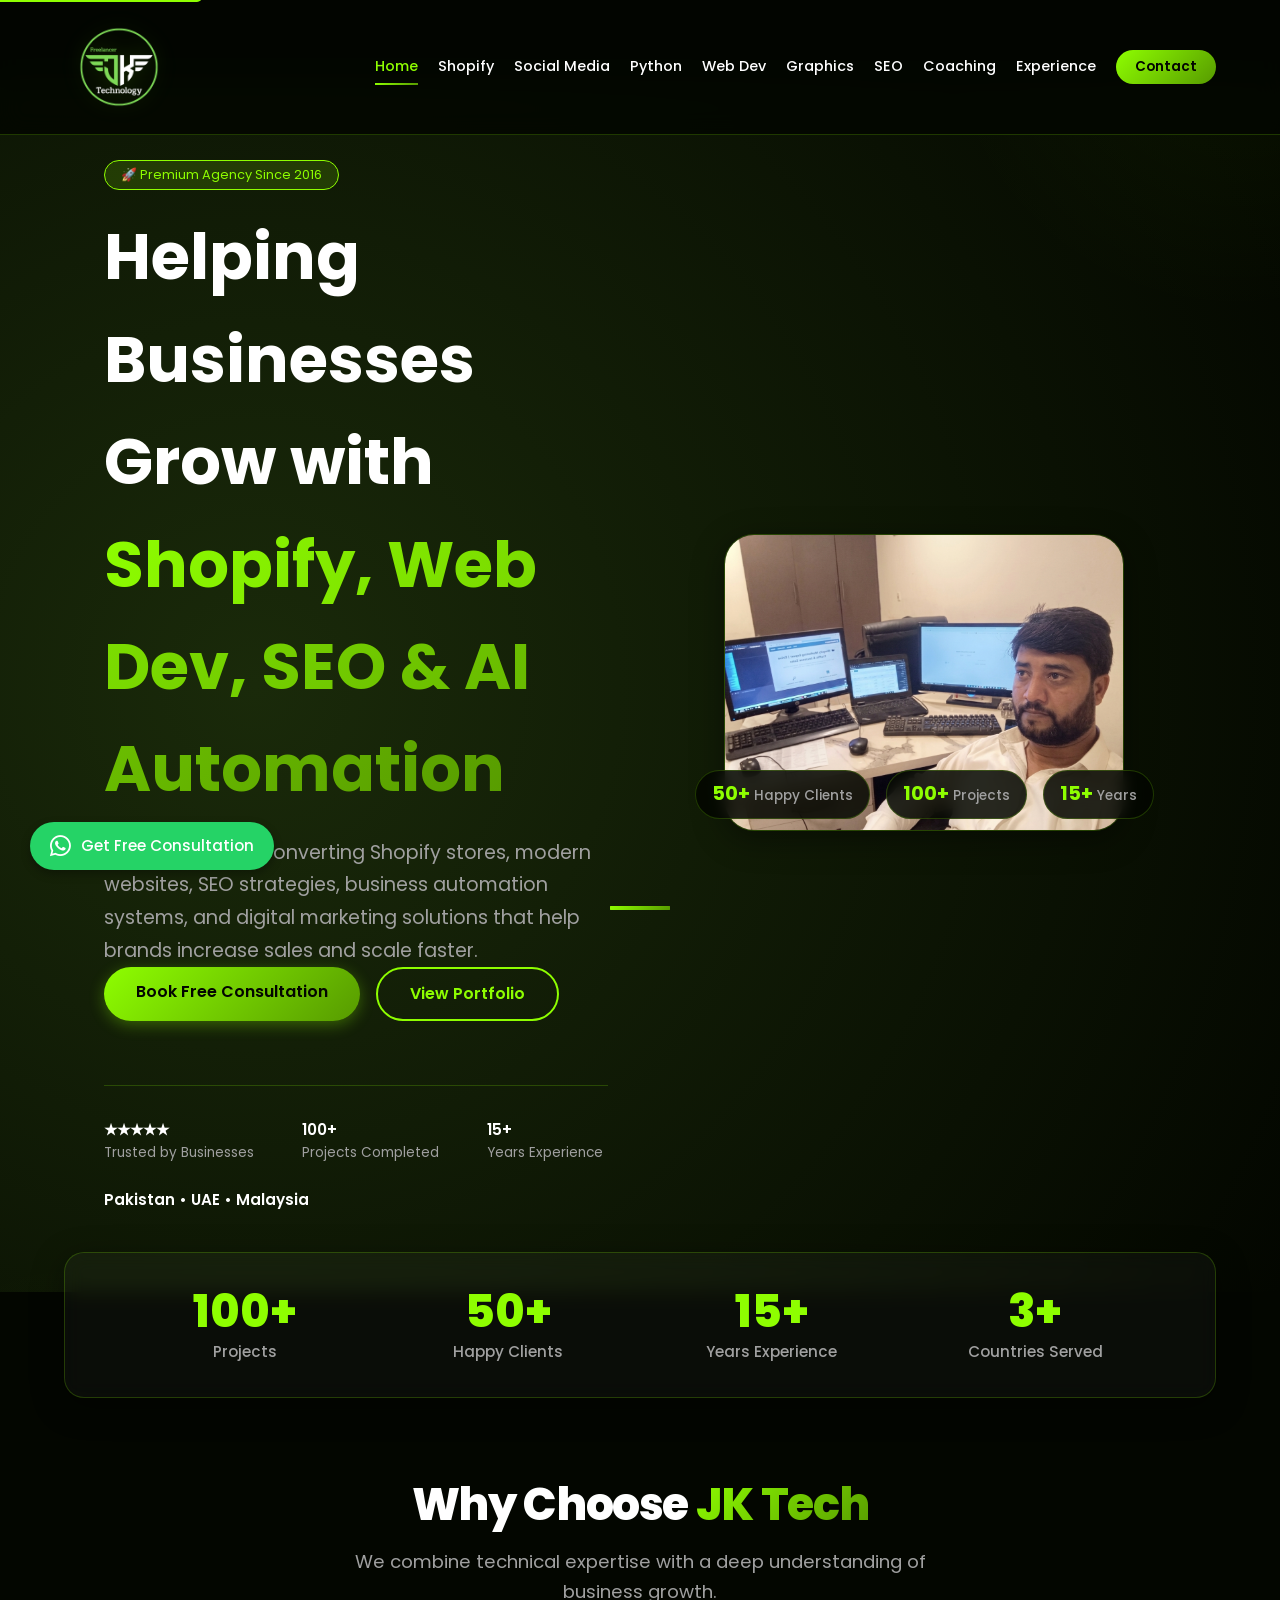
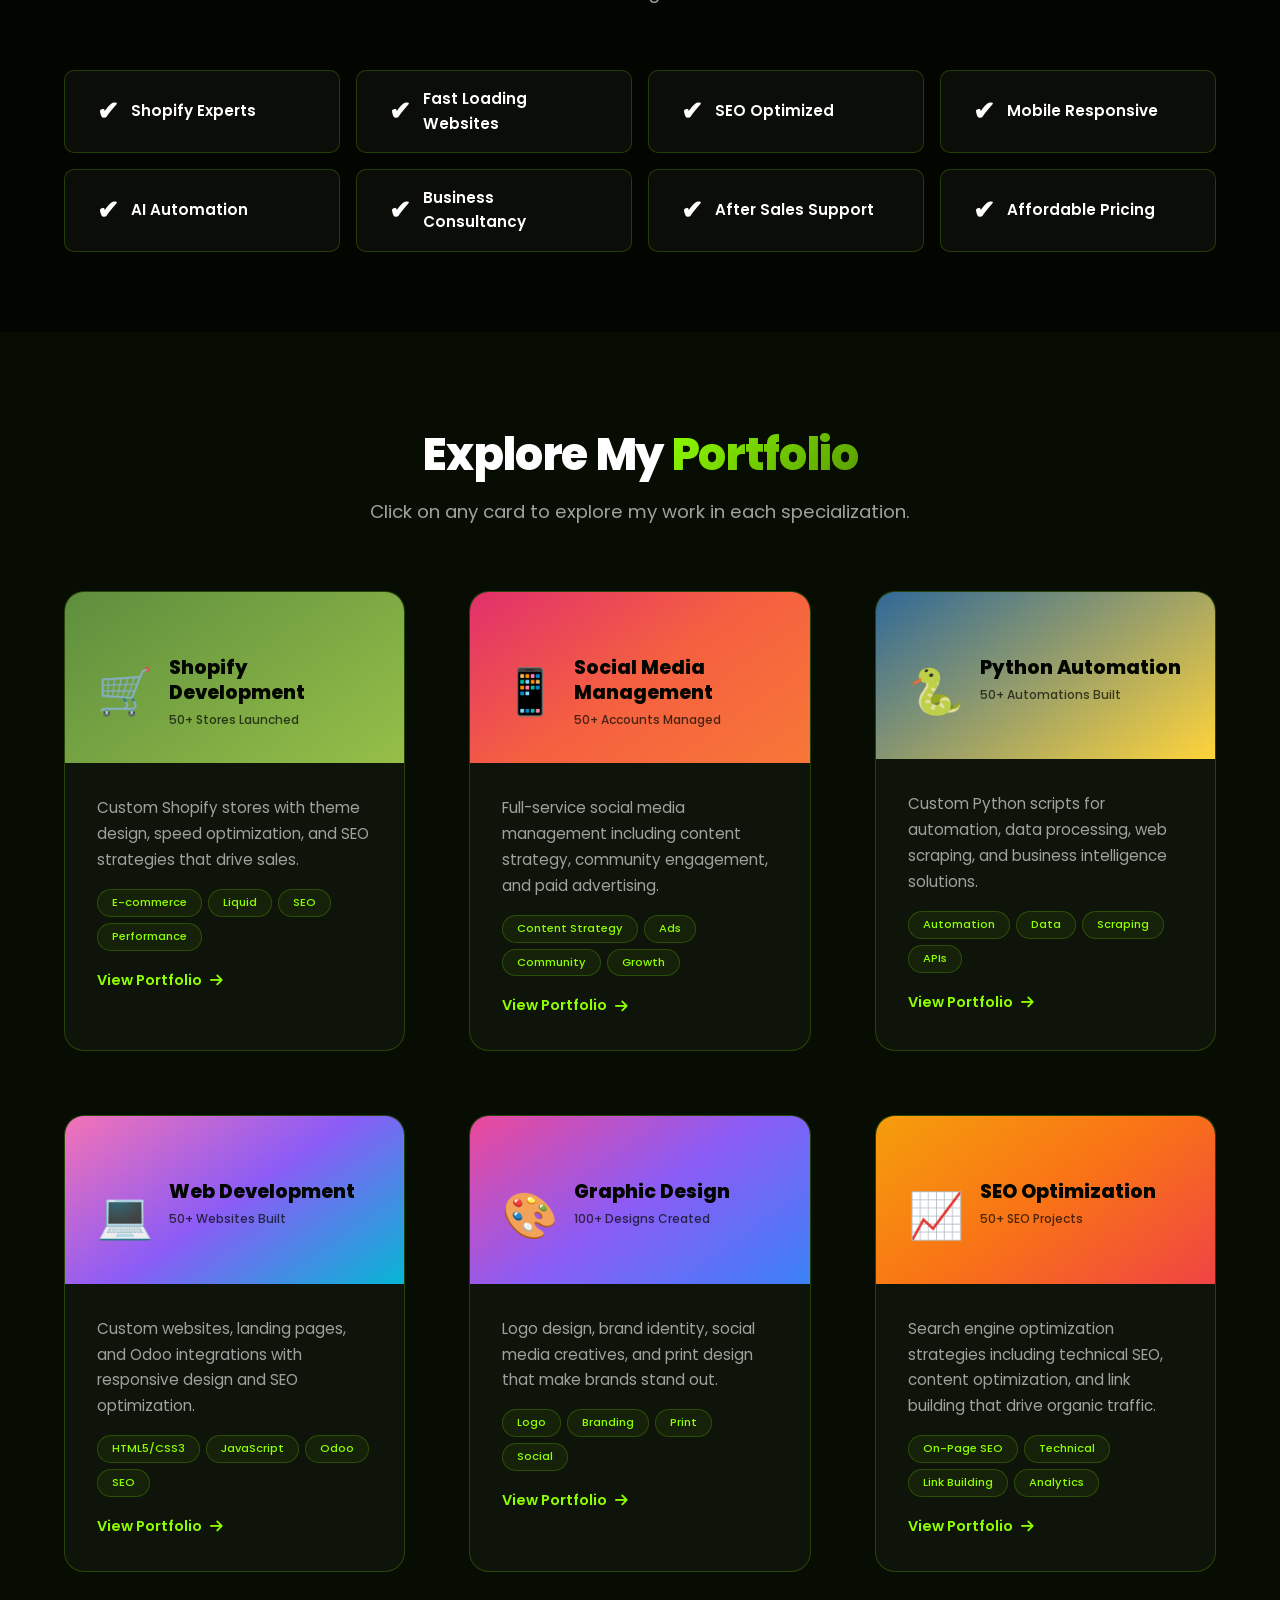
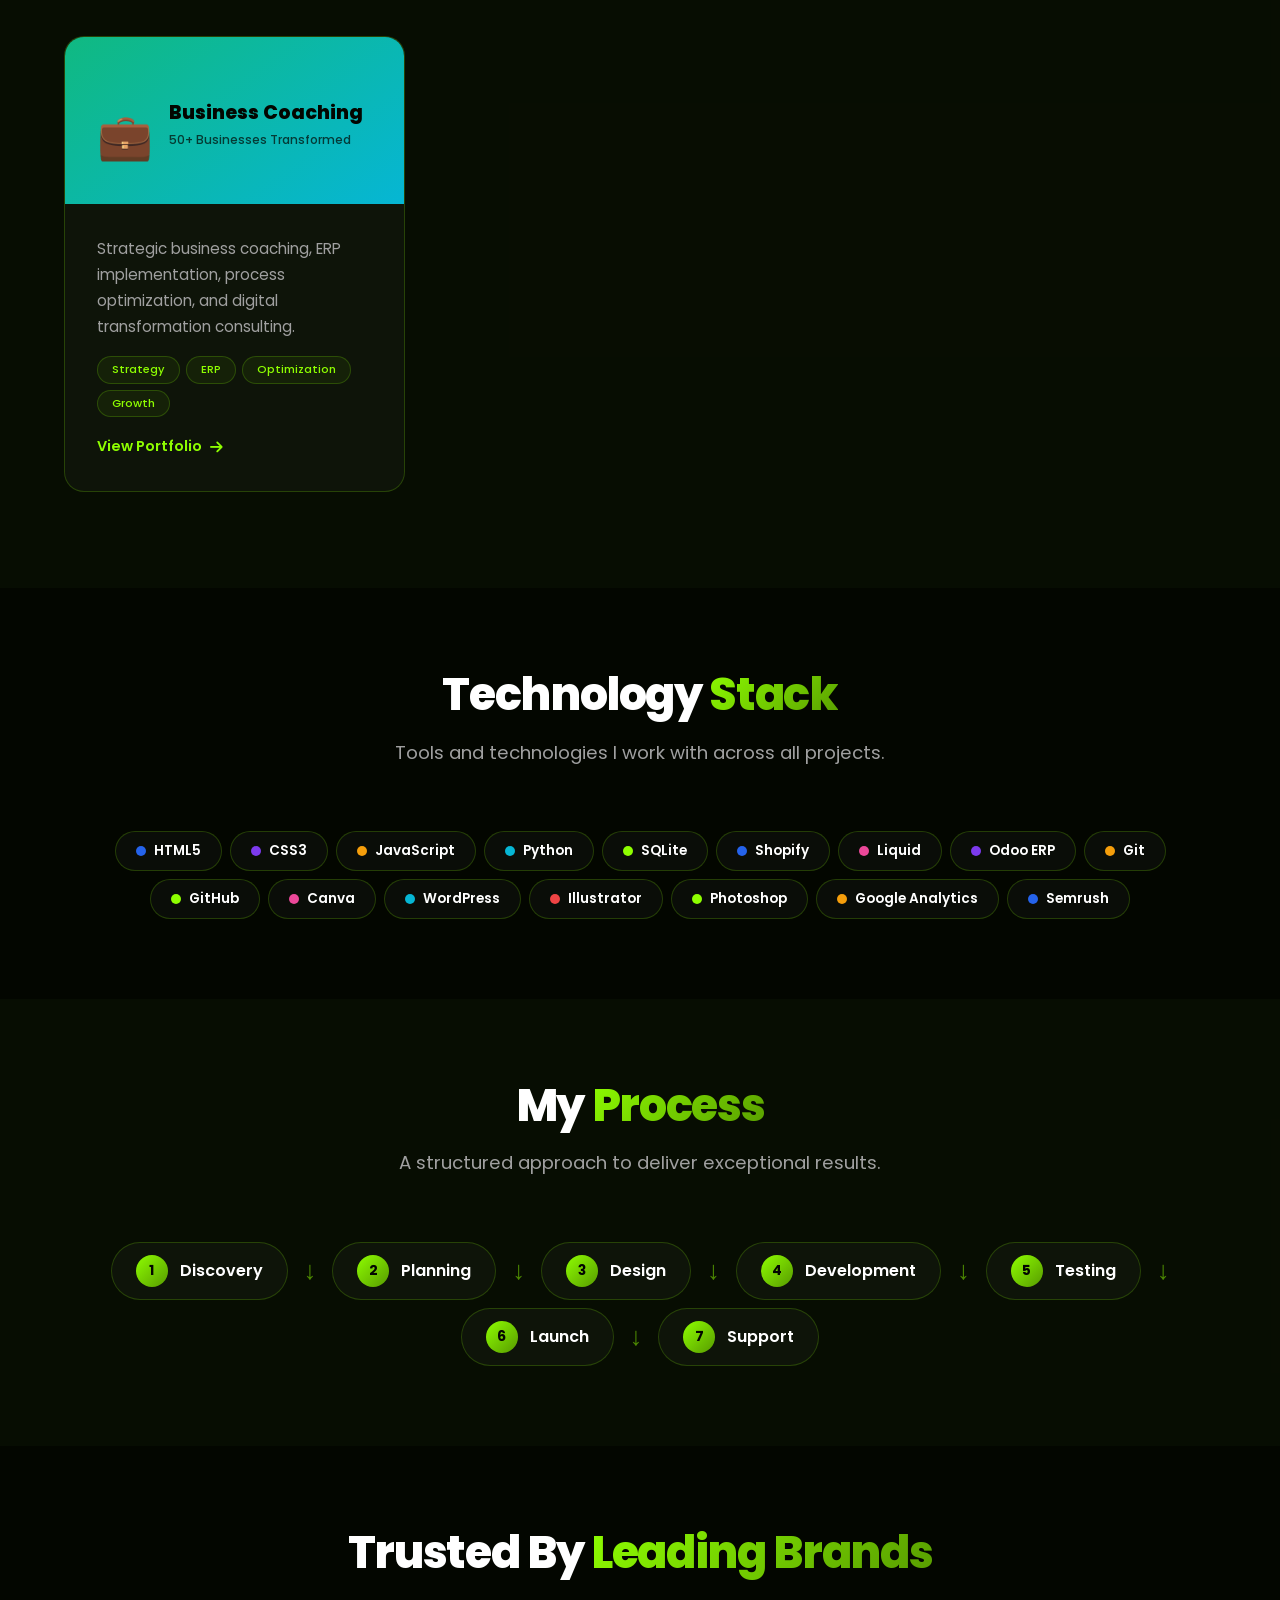
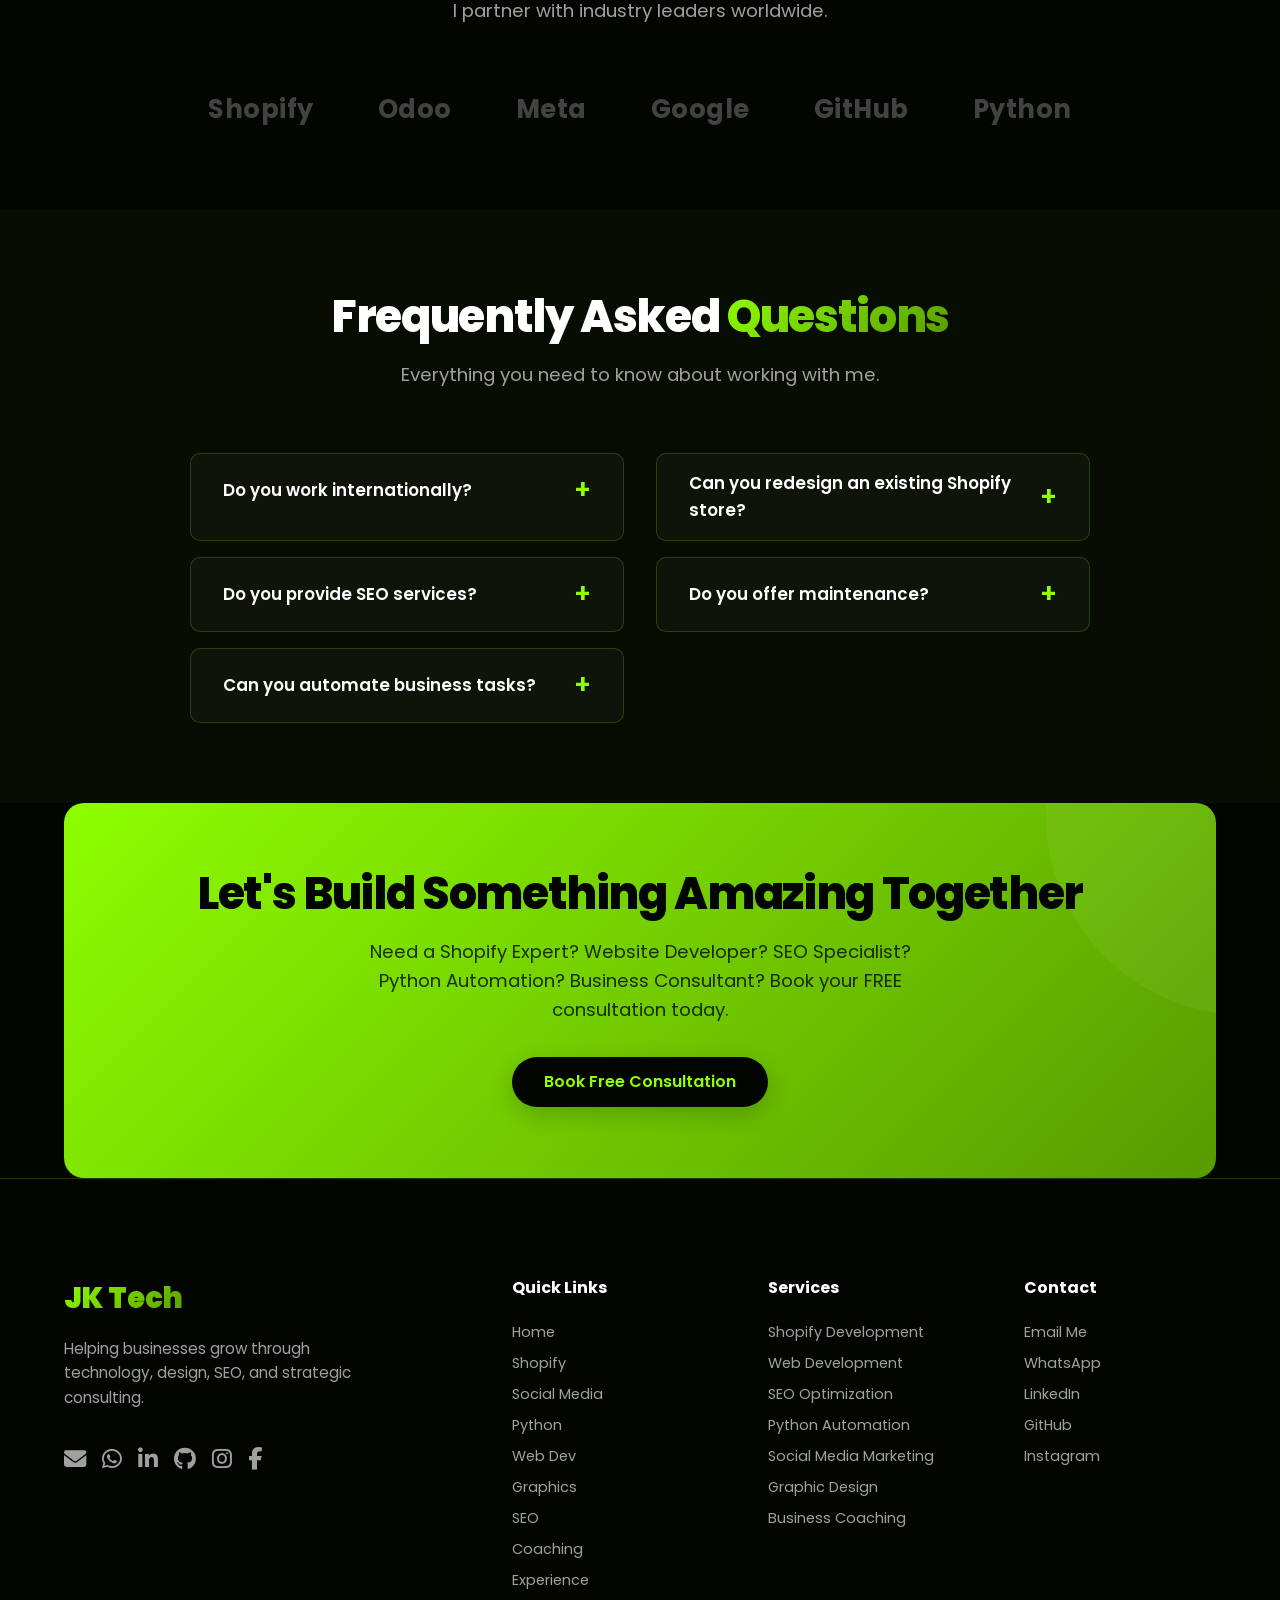
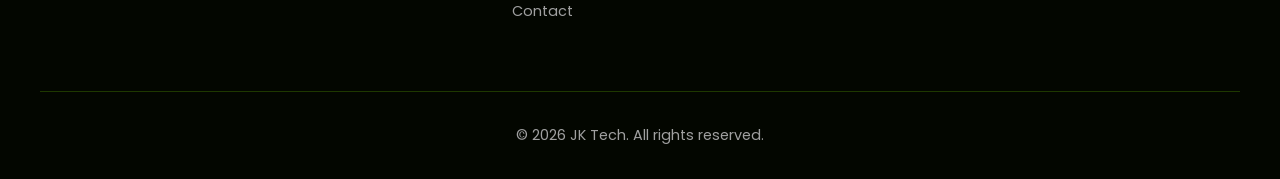
==== commit 0072b52b: "Update index.html" ====
--- a/index.html
+++ b/index.html
@@ -215,7 +215,7 @@
         }
         
         .logo img {
-            height: 70px;  /* Adjust this value to your preferred size */
+            height: 110px;  /* Adjust this value to your preferred size */
             width: auto;
             display: block;
             /* Add a subtle glow effect to match your theme */
@@ -1291,7 +1291,7 @@
     <header id="main-header">
         <div class="header-inner">
             <a href="index.html" class="logo">
-                <img src="images/jk-logo.png" alt="JK Tech Logo" height="70">
+                <img src="images/jk-logo.png" alt="JK Tech Logo" height="110">
             </a>
             
             <nav aria-label="Main navigation" id="main-nav">
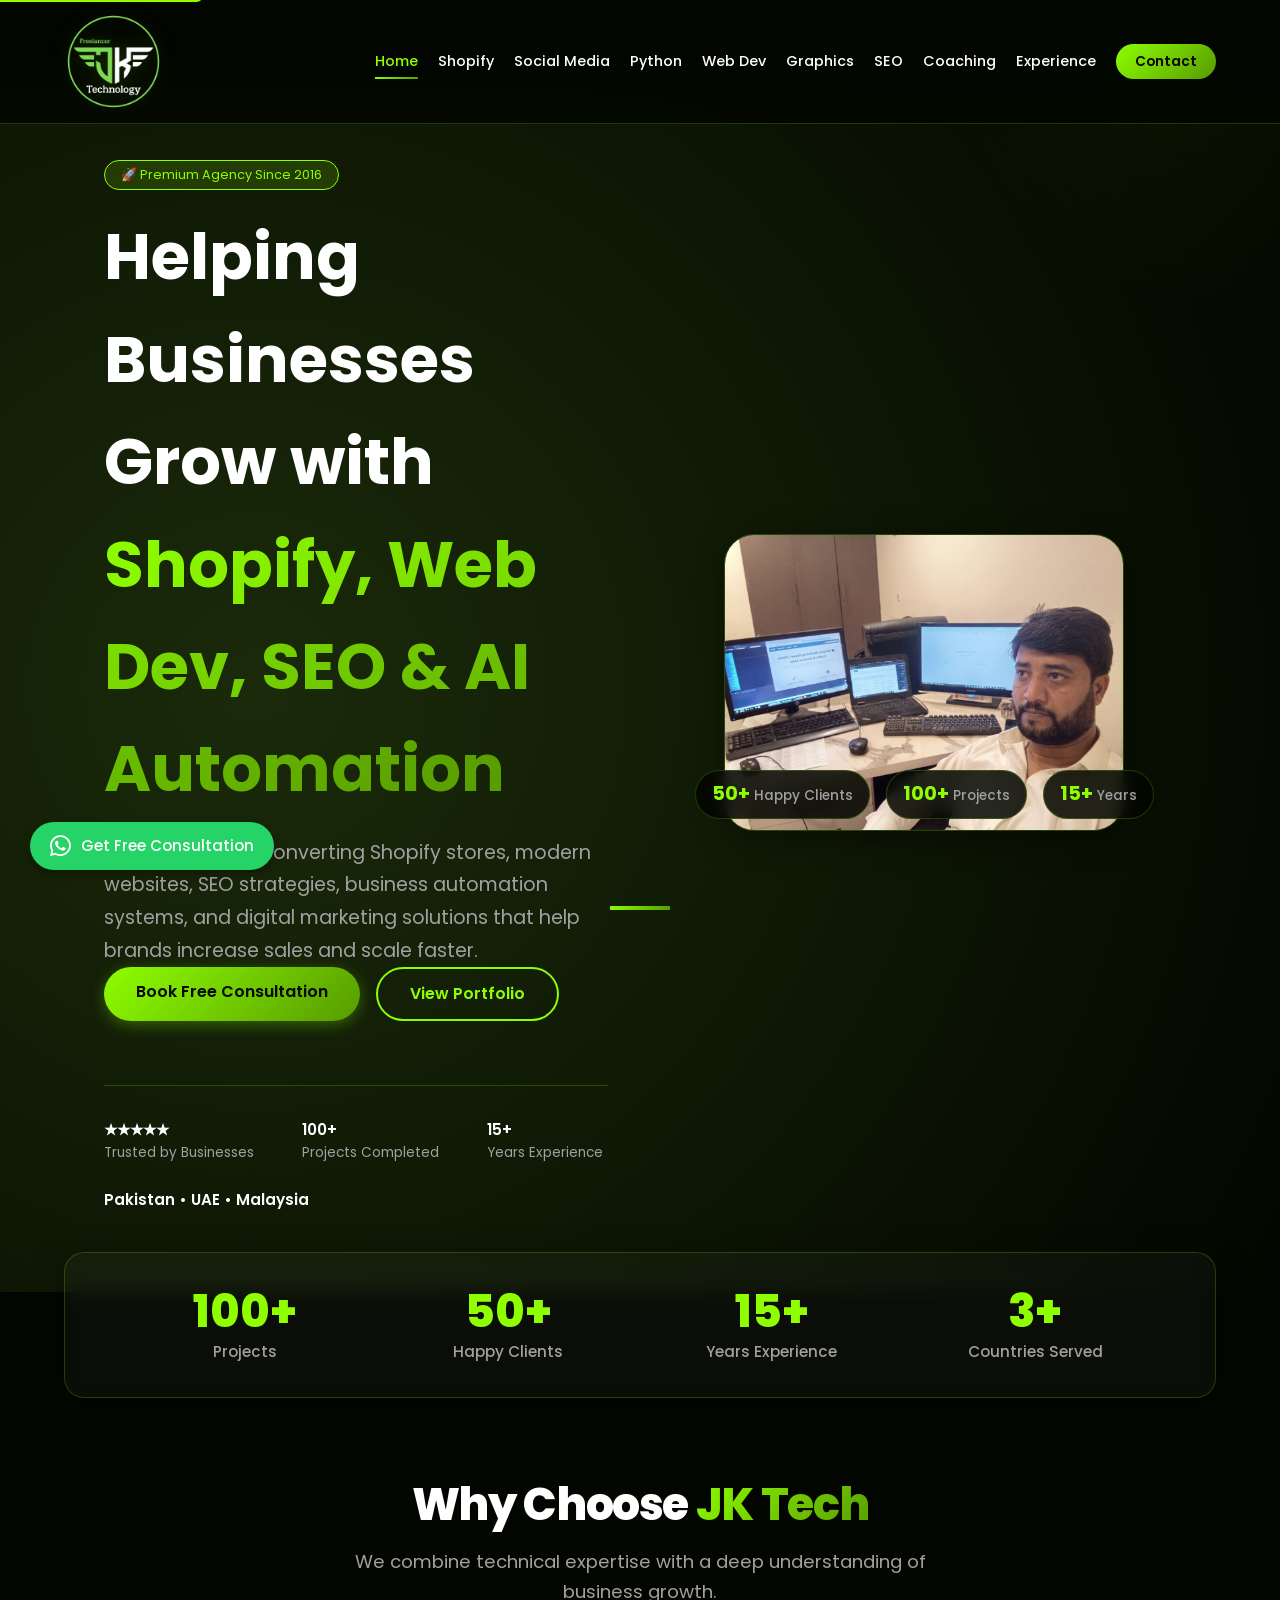
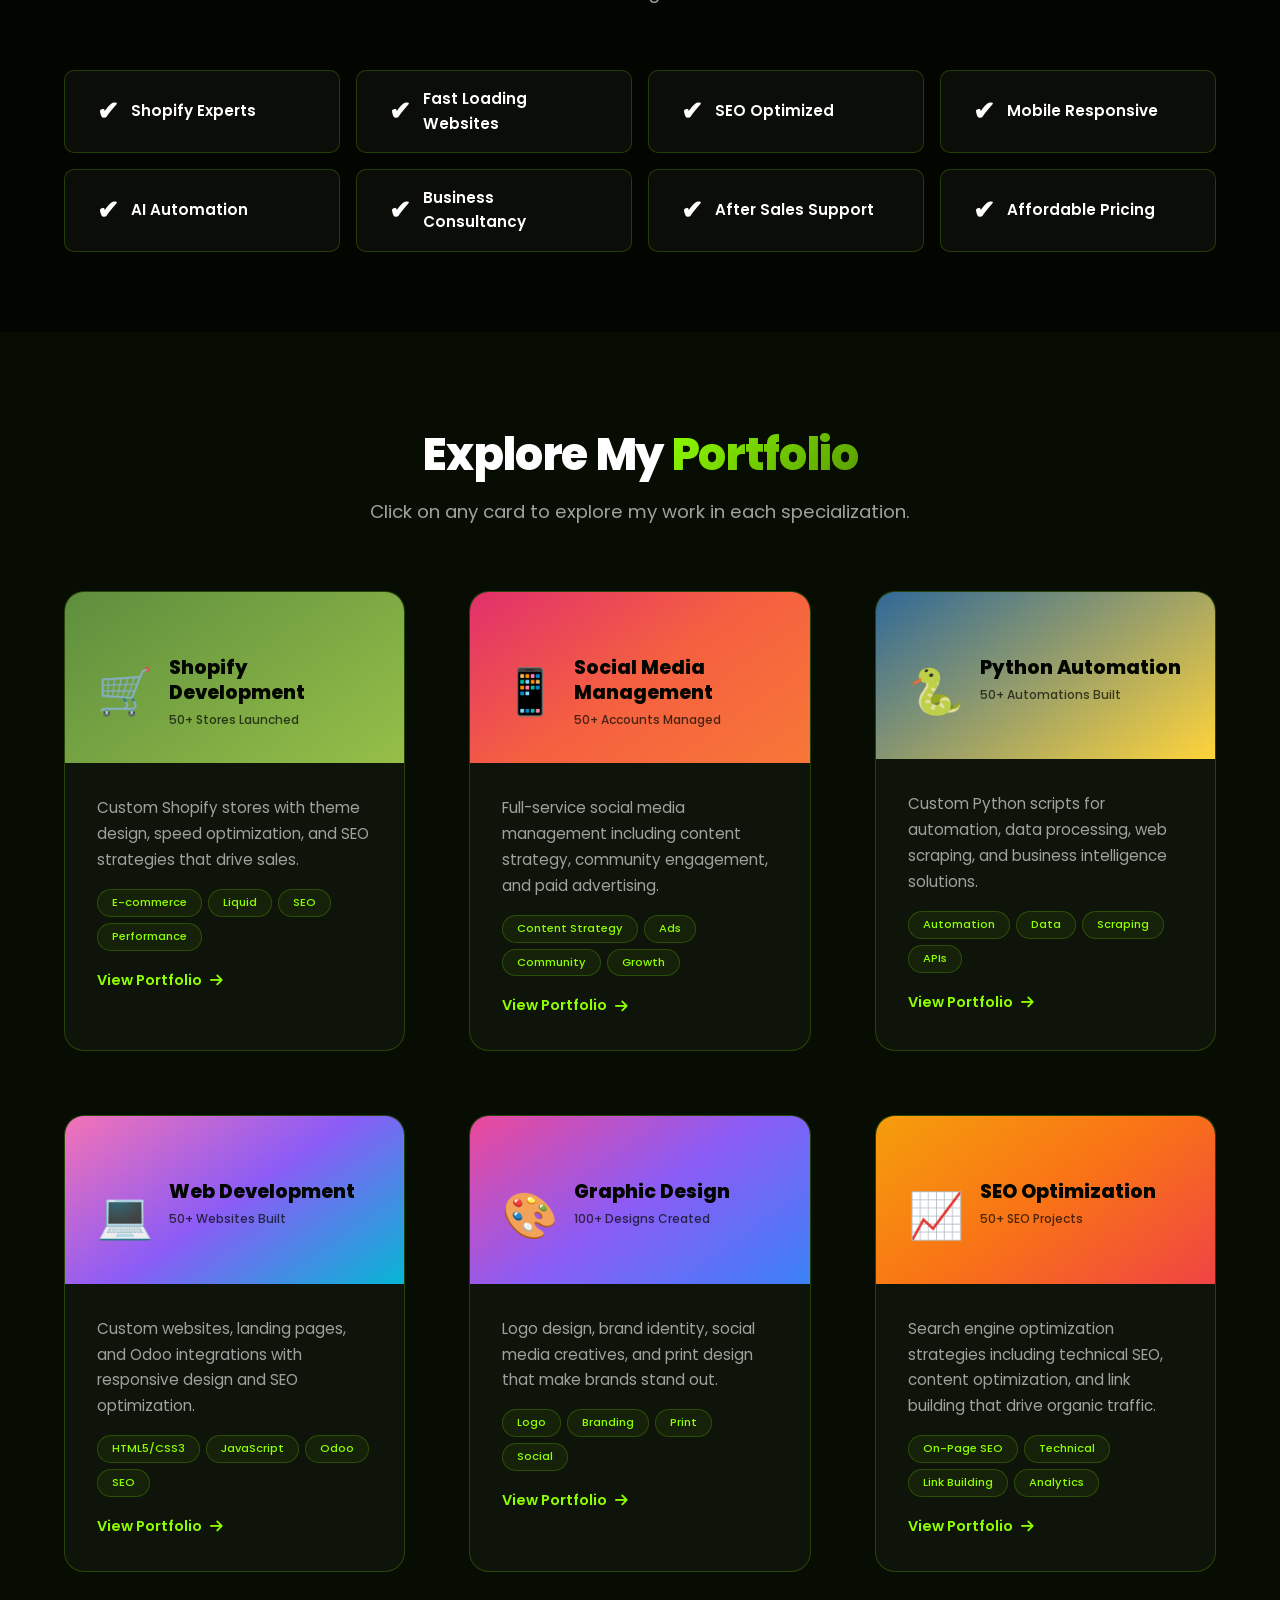
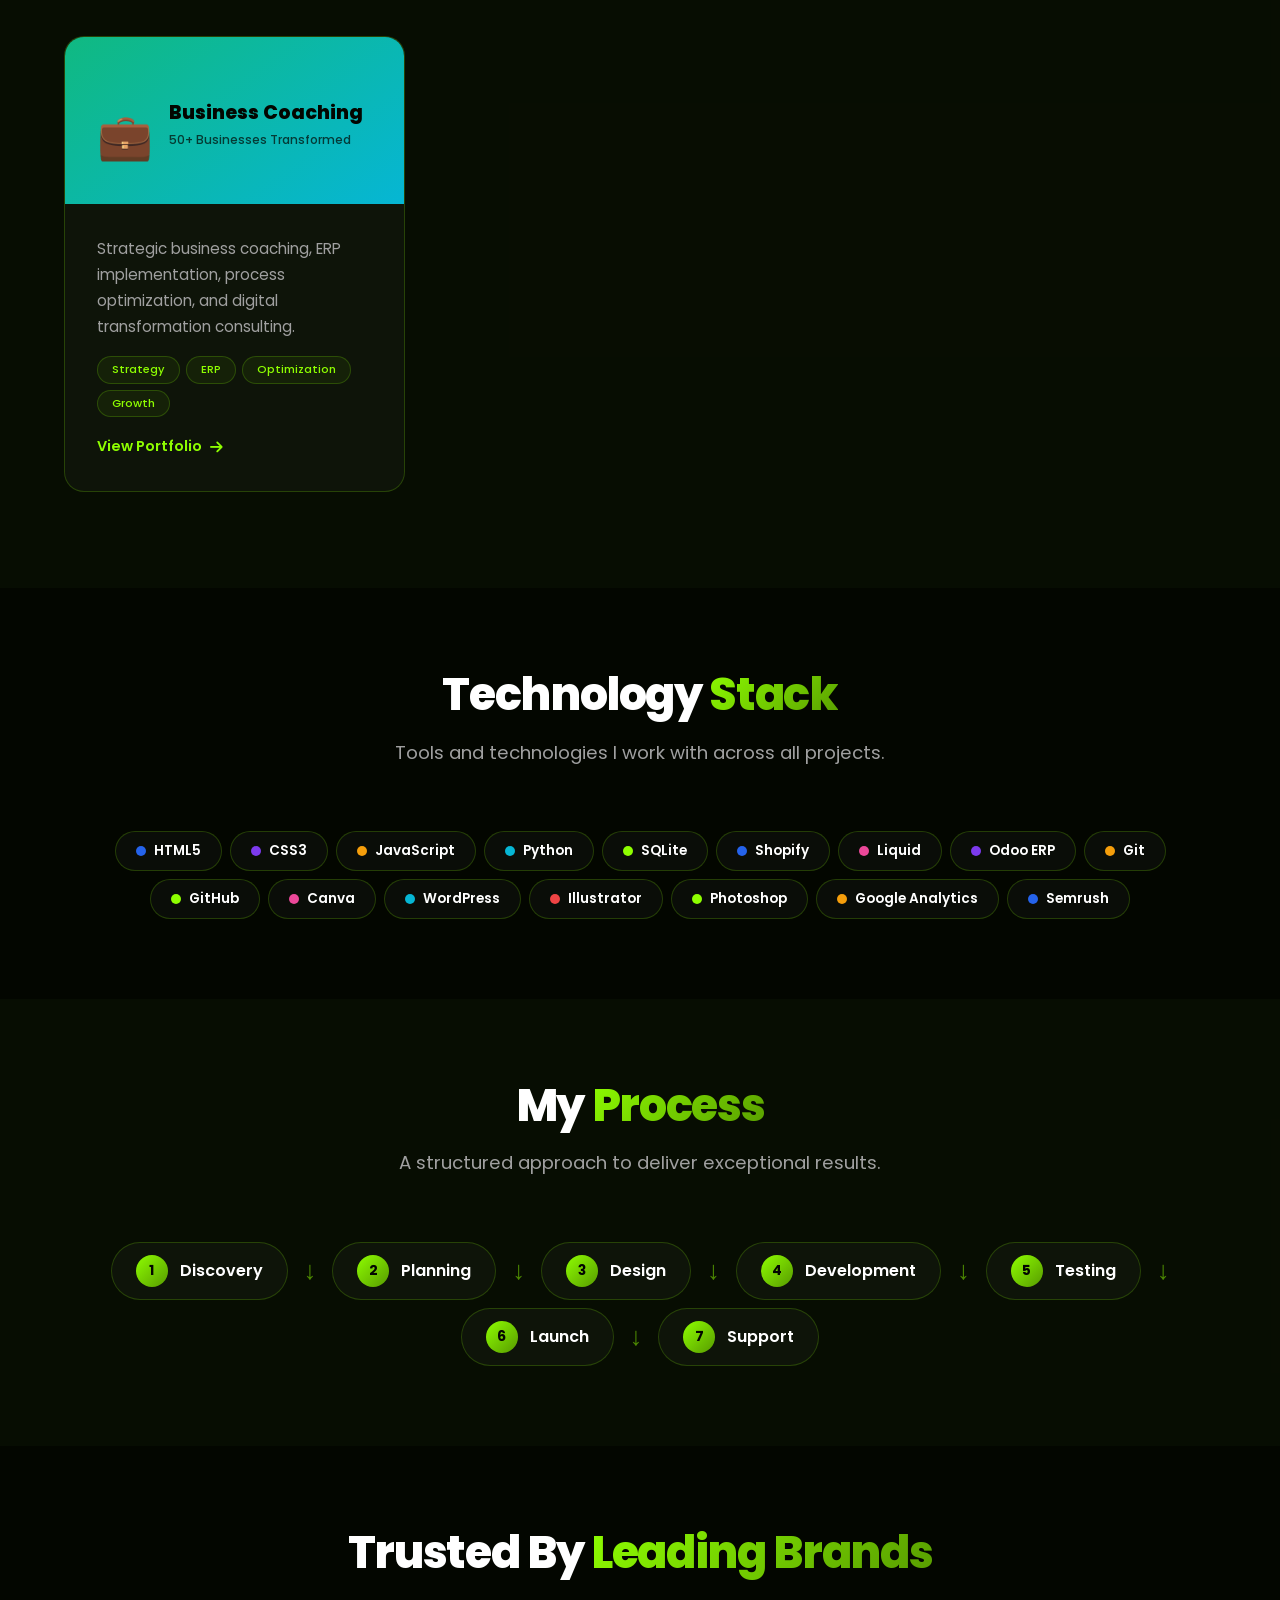
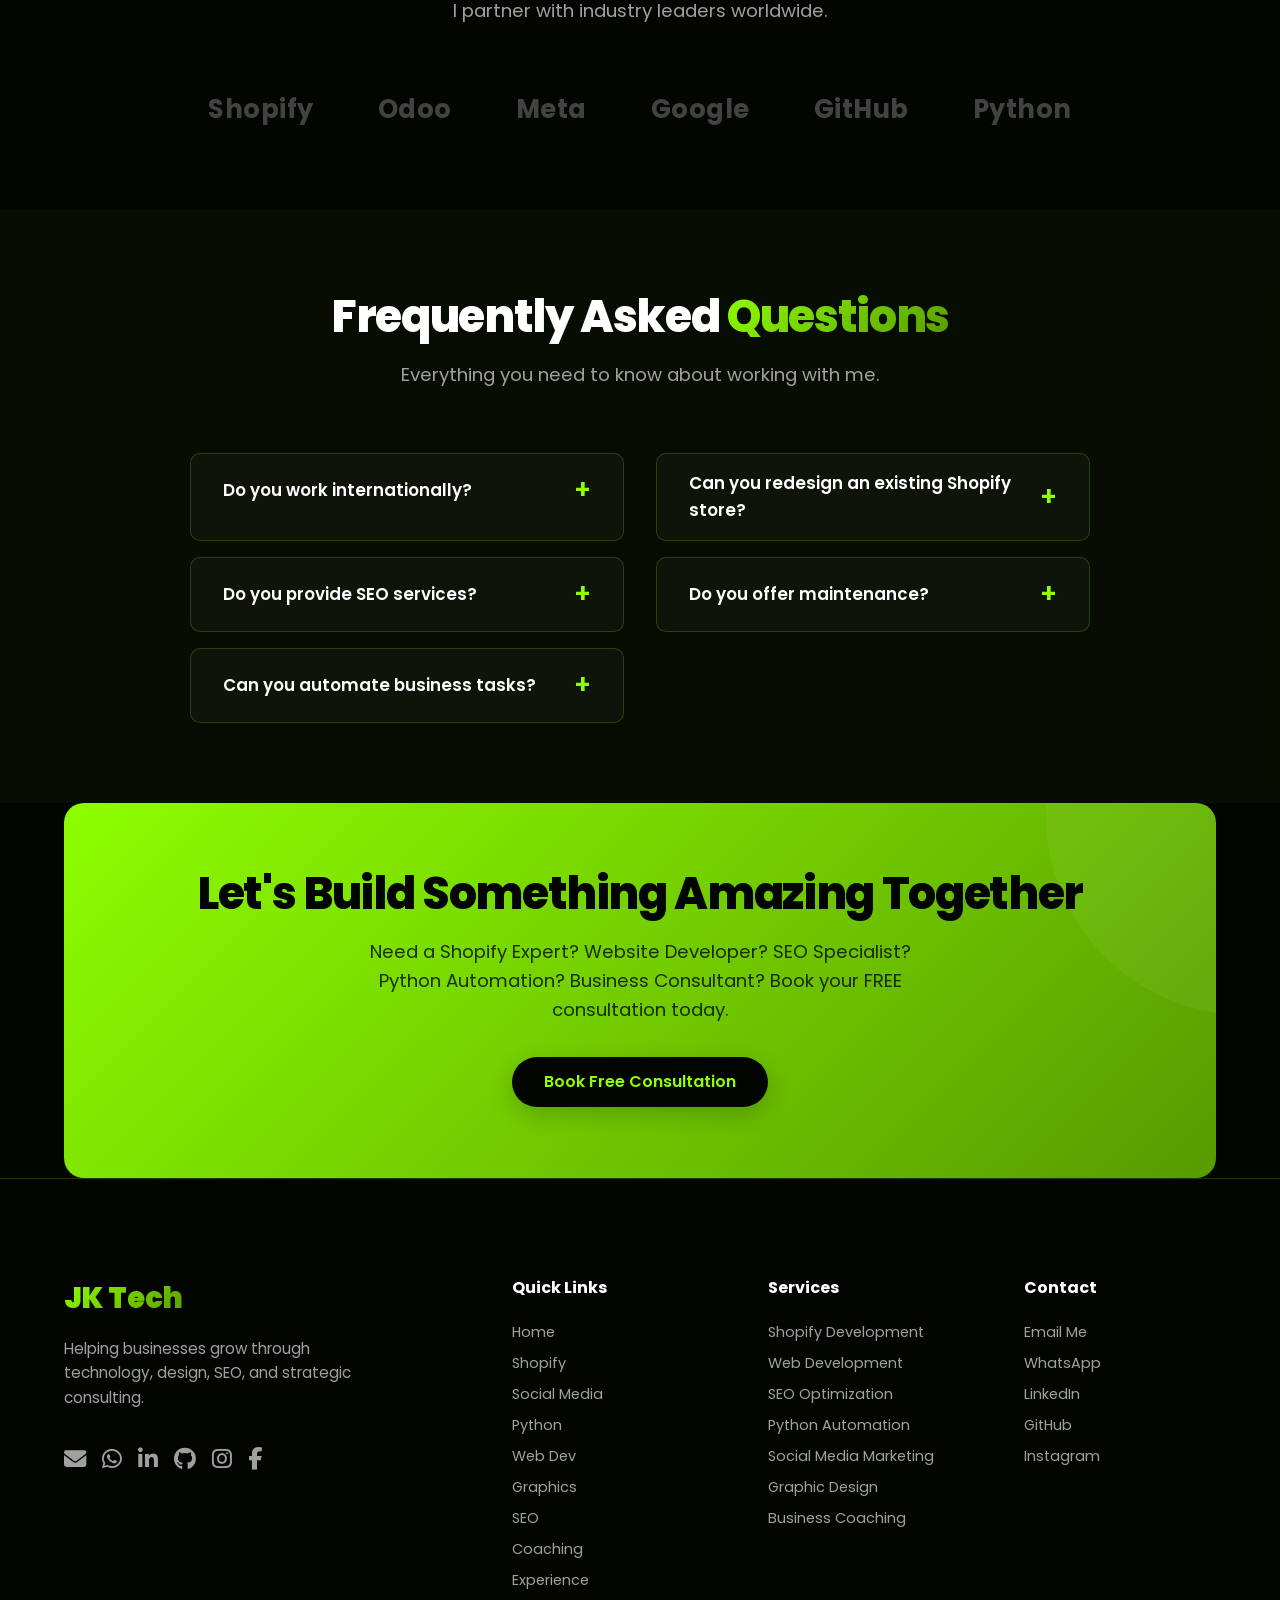
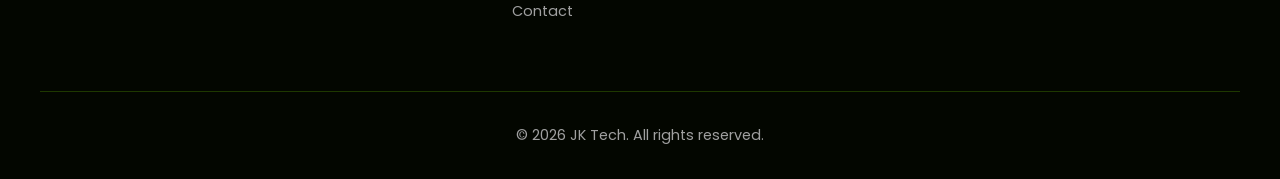
==== commit 688c4ef2: "Update index.html" ====
--- a/index.html
+++ b/index.html
@@ -215,7 +215,7 @@
         }
         
         .logo img {
-            height: 110px;  /* Adjust this value to your preferred size */
+            height: 99px;  /* Adjust this value to your preferred size */
             width: auto;
             display: block;
             /* Add a subtle glow effect to match your theme */
@@ -1291,7 +1291,7 @@
     <header id="main-header">
         <div class="header-inner">
             <a href="index.html" class="logo">
-                <img src="images/jk-logo.png" alt="JK Tech Logo" height="110">
+                <img src="images/jk-logo.png" alt="JK Tech Logo" height="99">
             </a>
             
             <nav aria-label="Main navigation" id="main-nav">
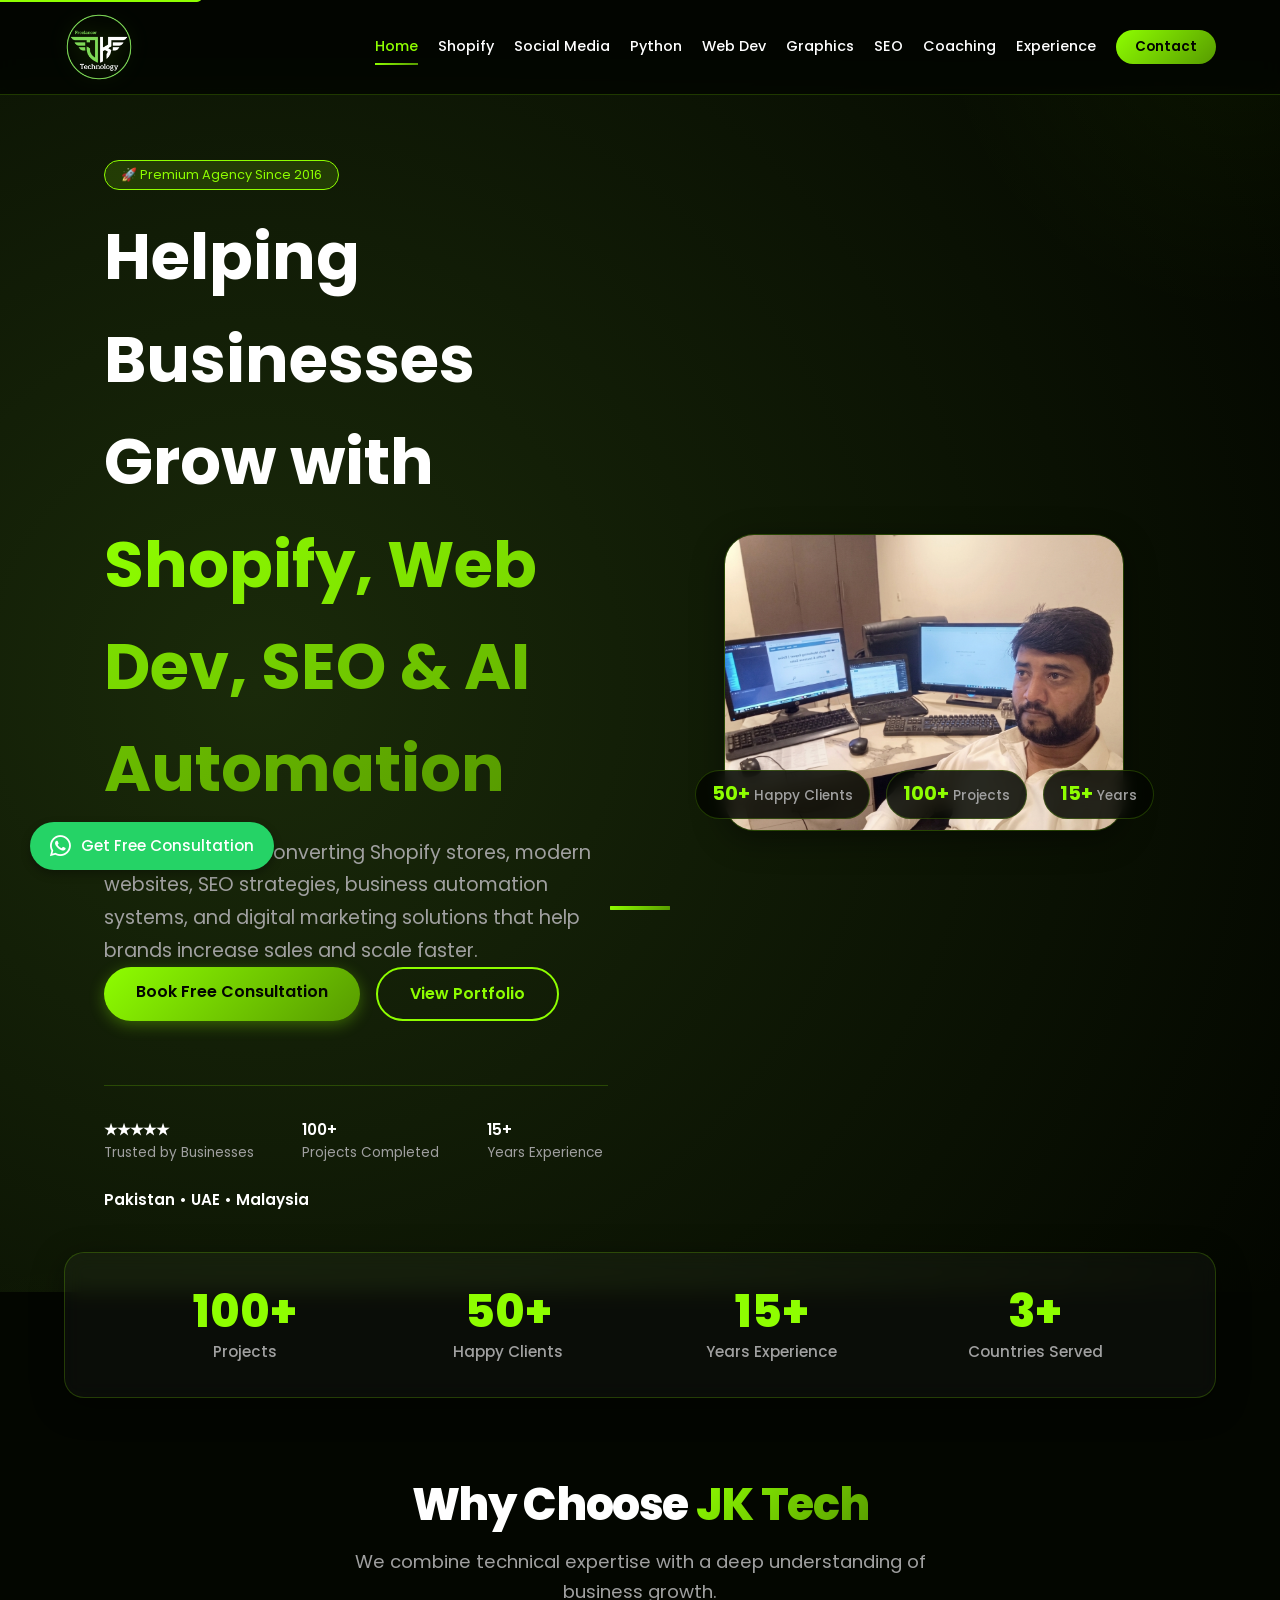
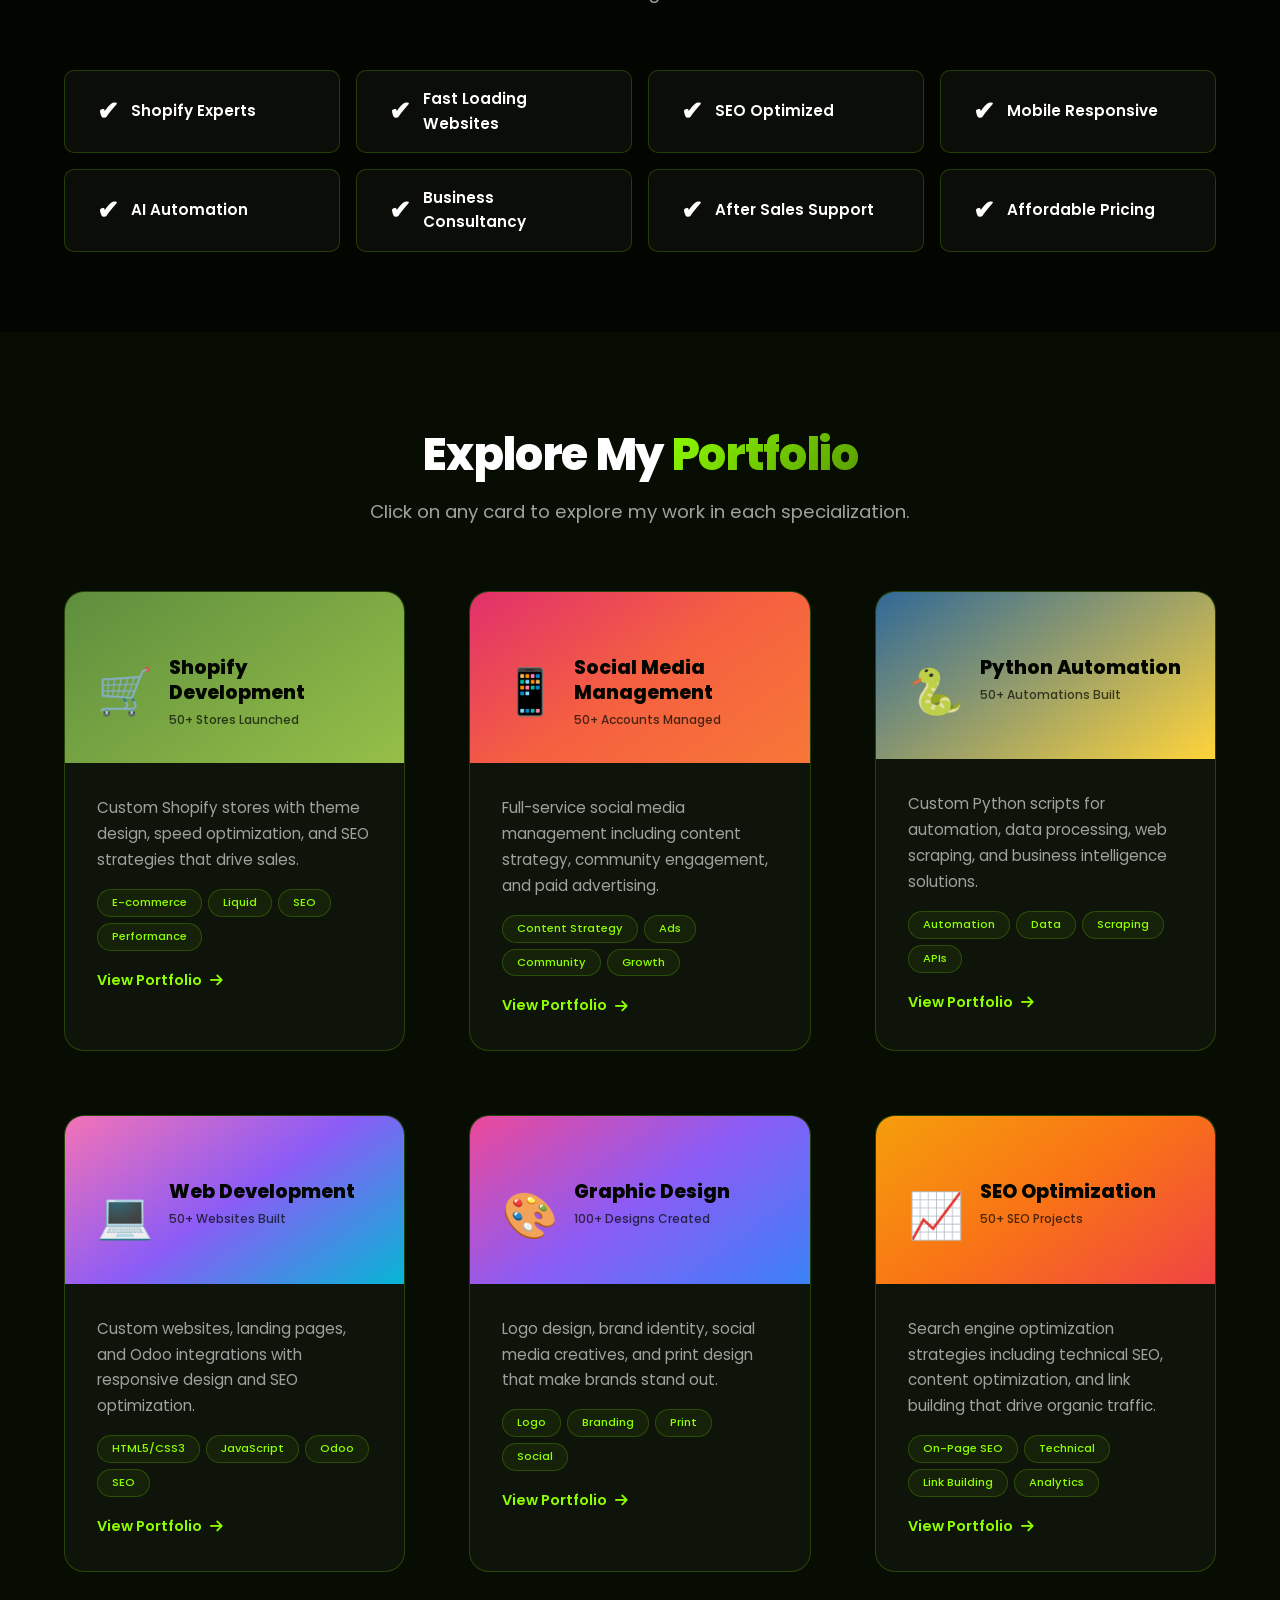
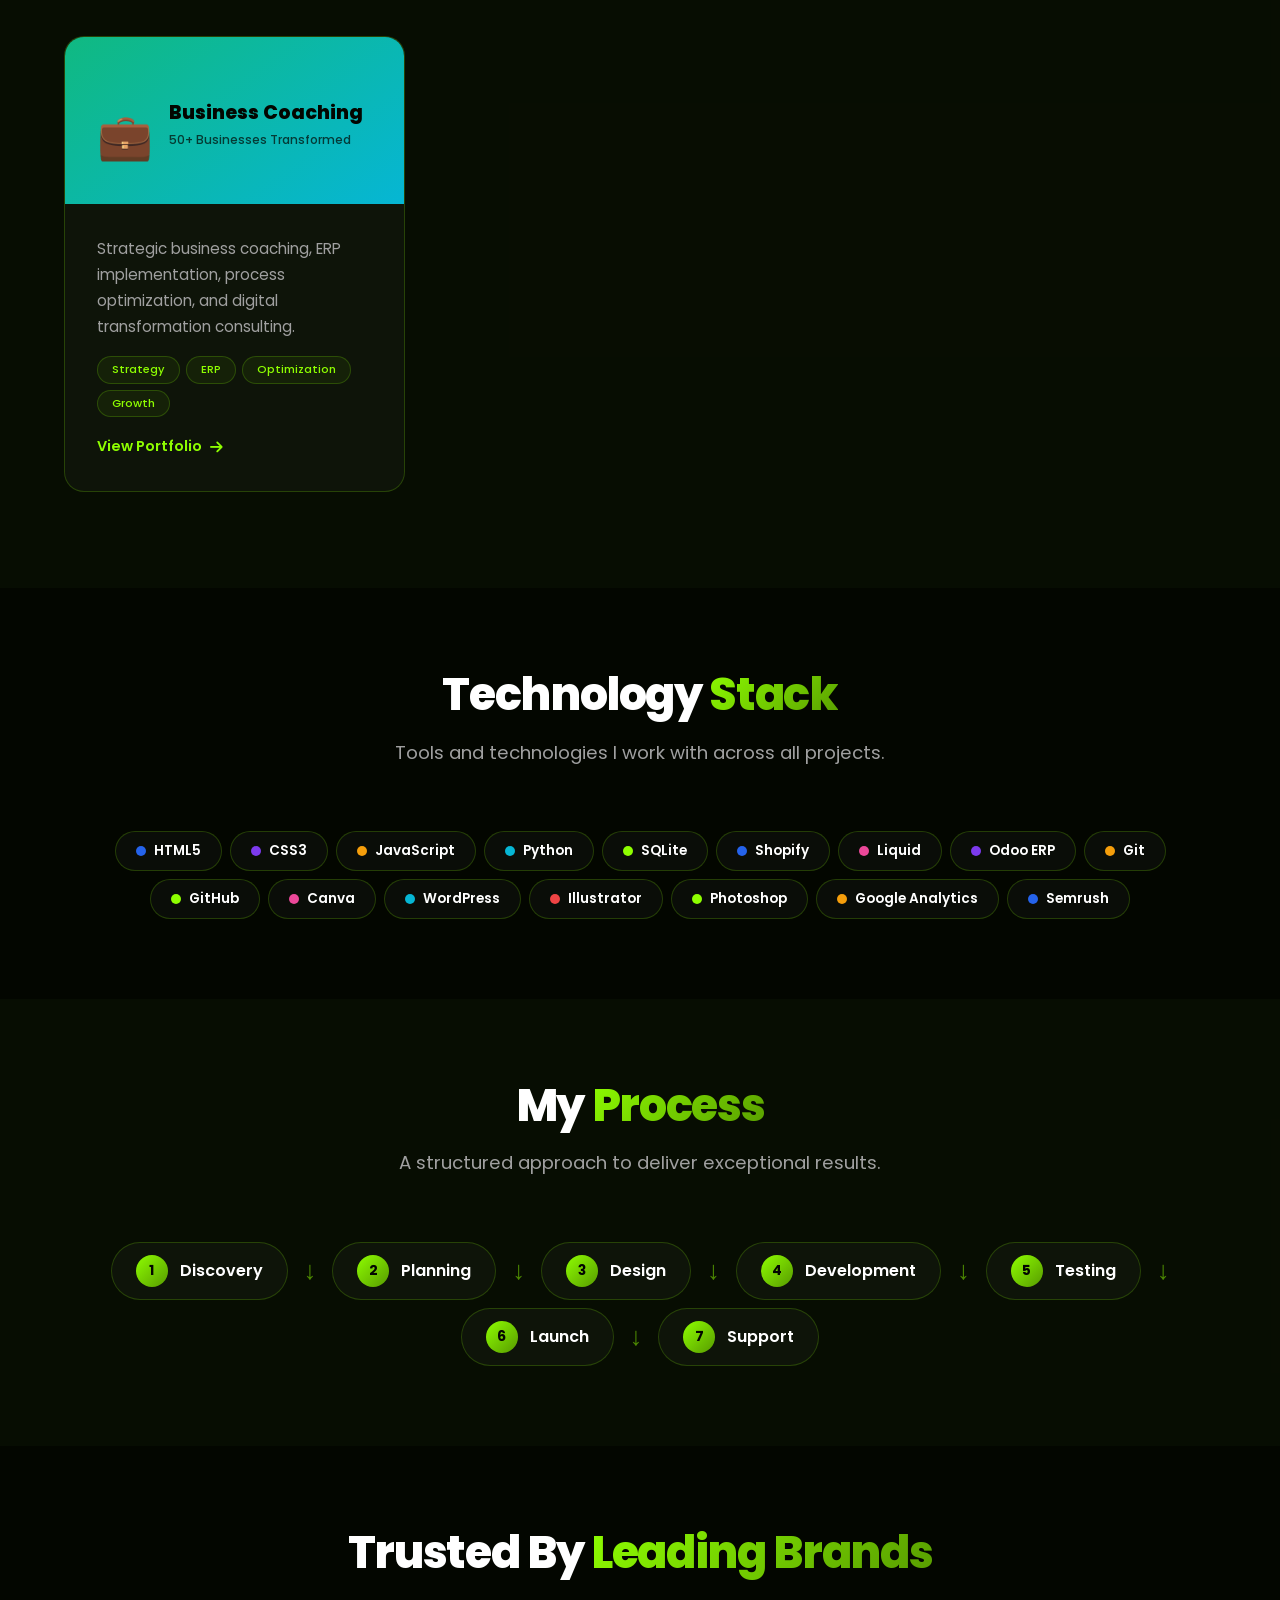
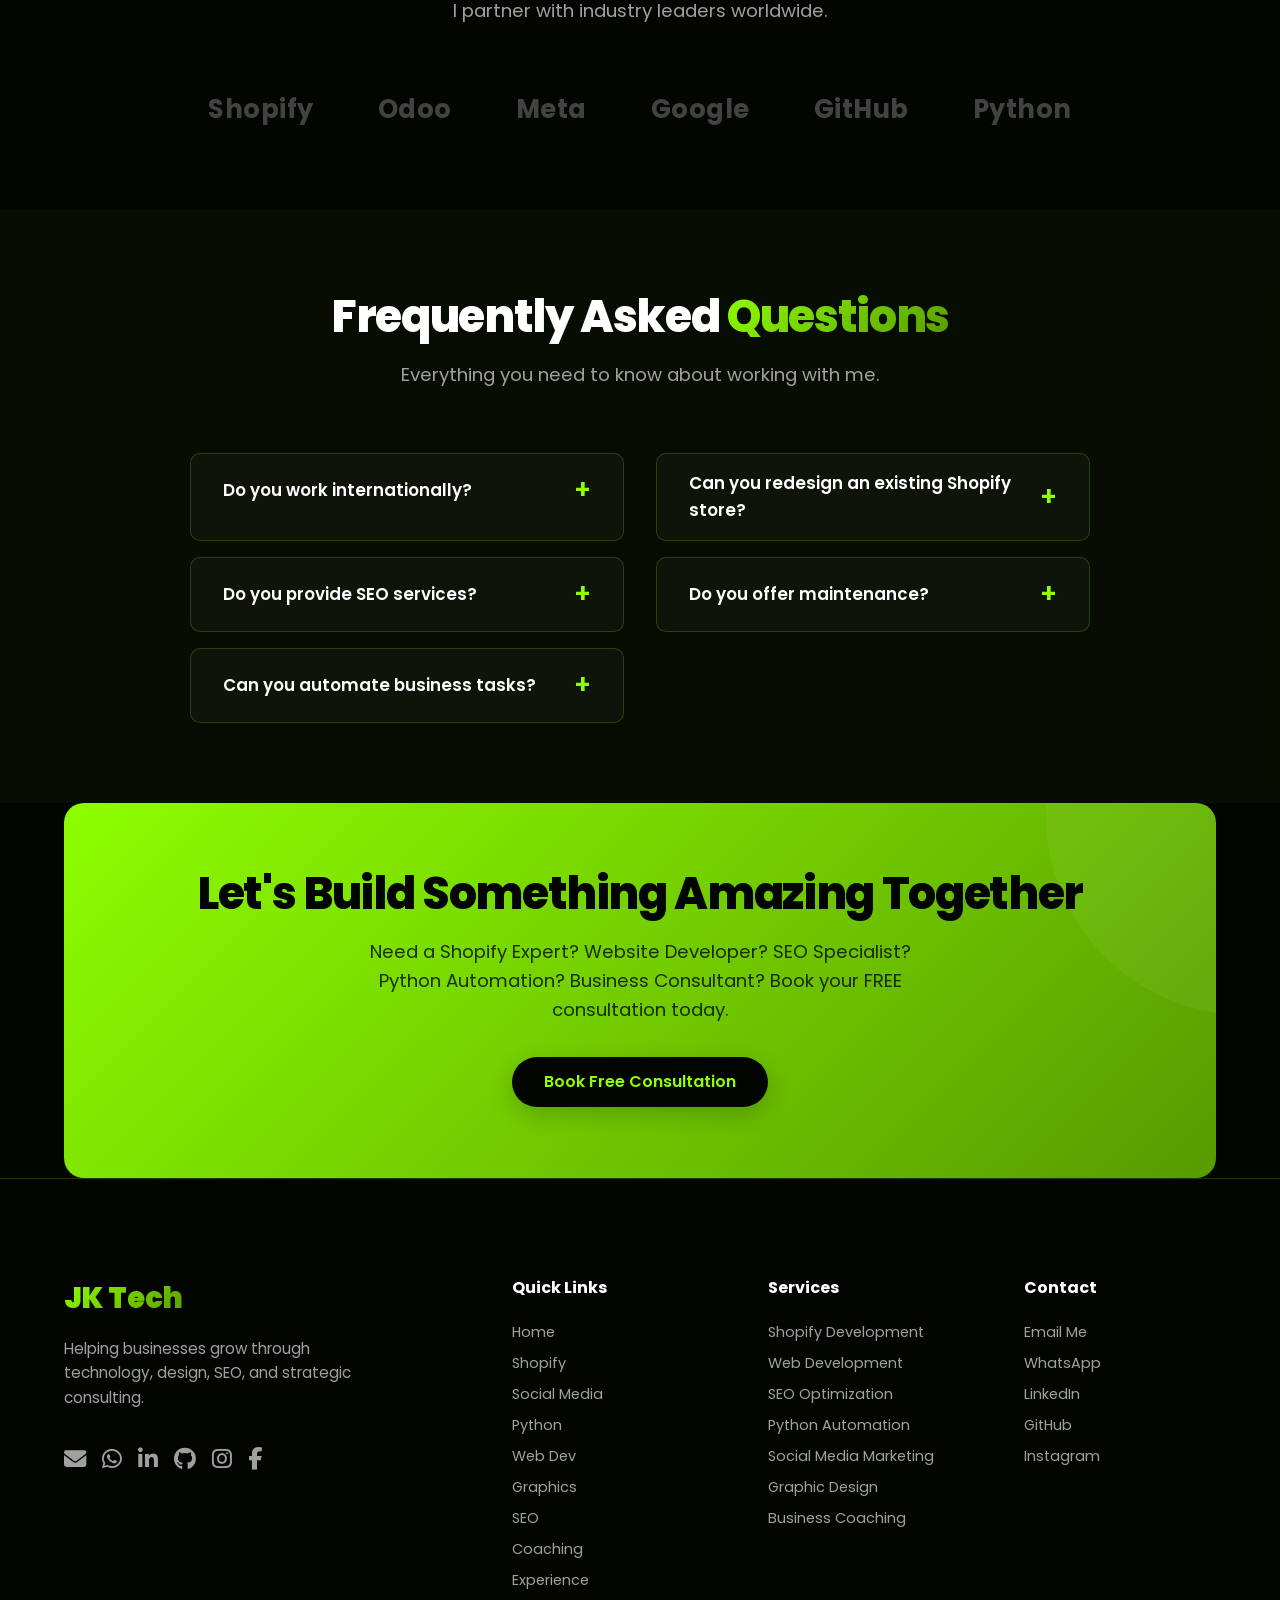
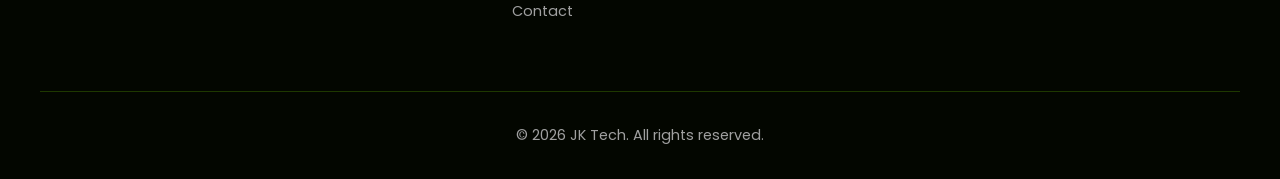
==== commit d41093fa: "Update index.html" ====
--- a/index.html
+++ b/index.html
@@ -215,7 +215,7 @@
         }
         
         .logo img {
-            height: 99px;  /* Adjust this value to your preferred size */
+            height: 70px;  /* Adjust this value to your preferred size */
             width: auto;
             display: block;
             /* Add a subtle glow effect to match your theme */
@@ -1291,7 +1291,7 @@
     <header id="main-header">
         <div class="header-inner">
             <a href="index.html" class="logo">
-                <img src="images/jk-logo.png" alt="JK Tech Logo" height="99">
+                <img src="images/jk-logo.png" alt="JK Tech Logo" height="70">
             </a>
             
             <nav aria-label="Main navigation" id="main-nav">
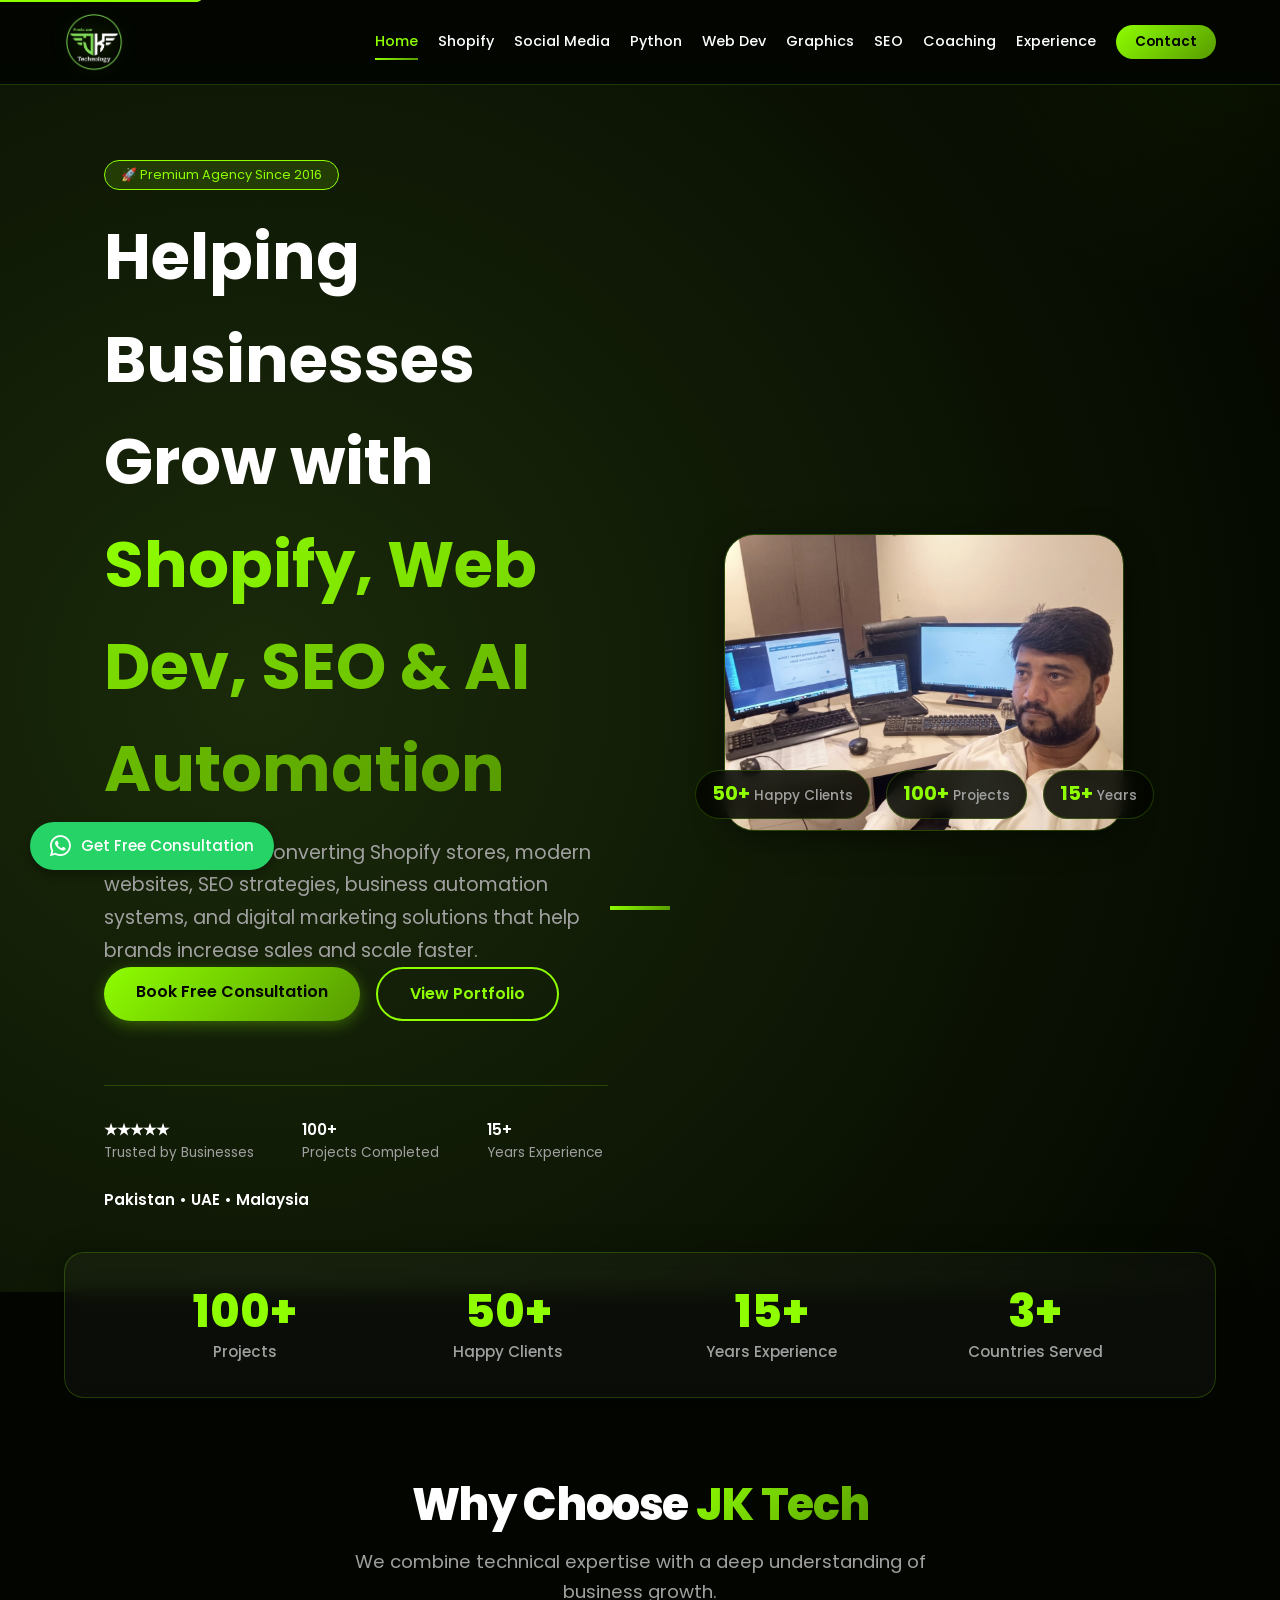
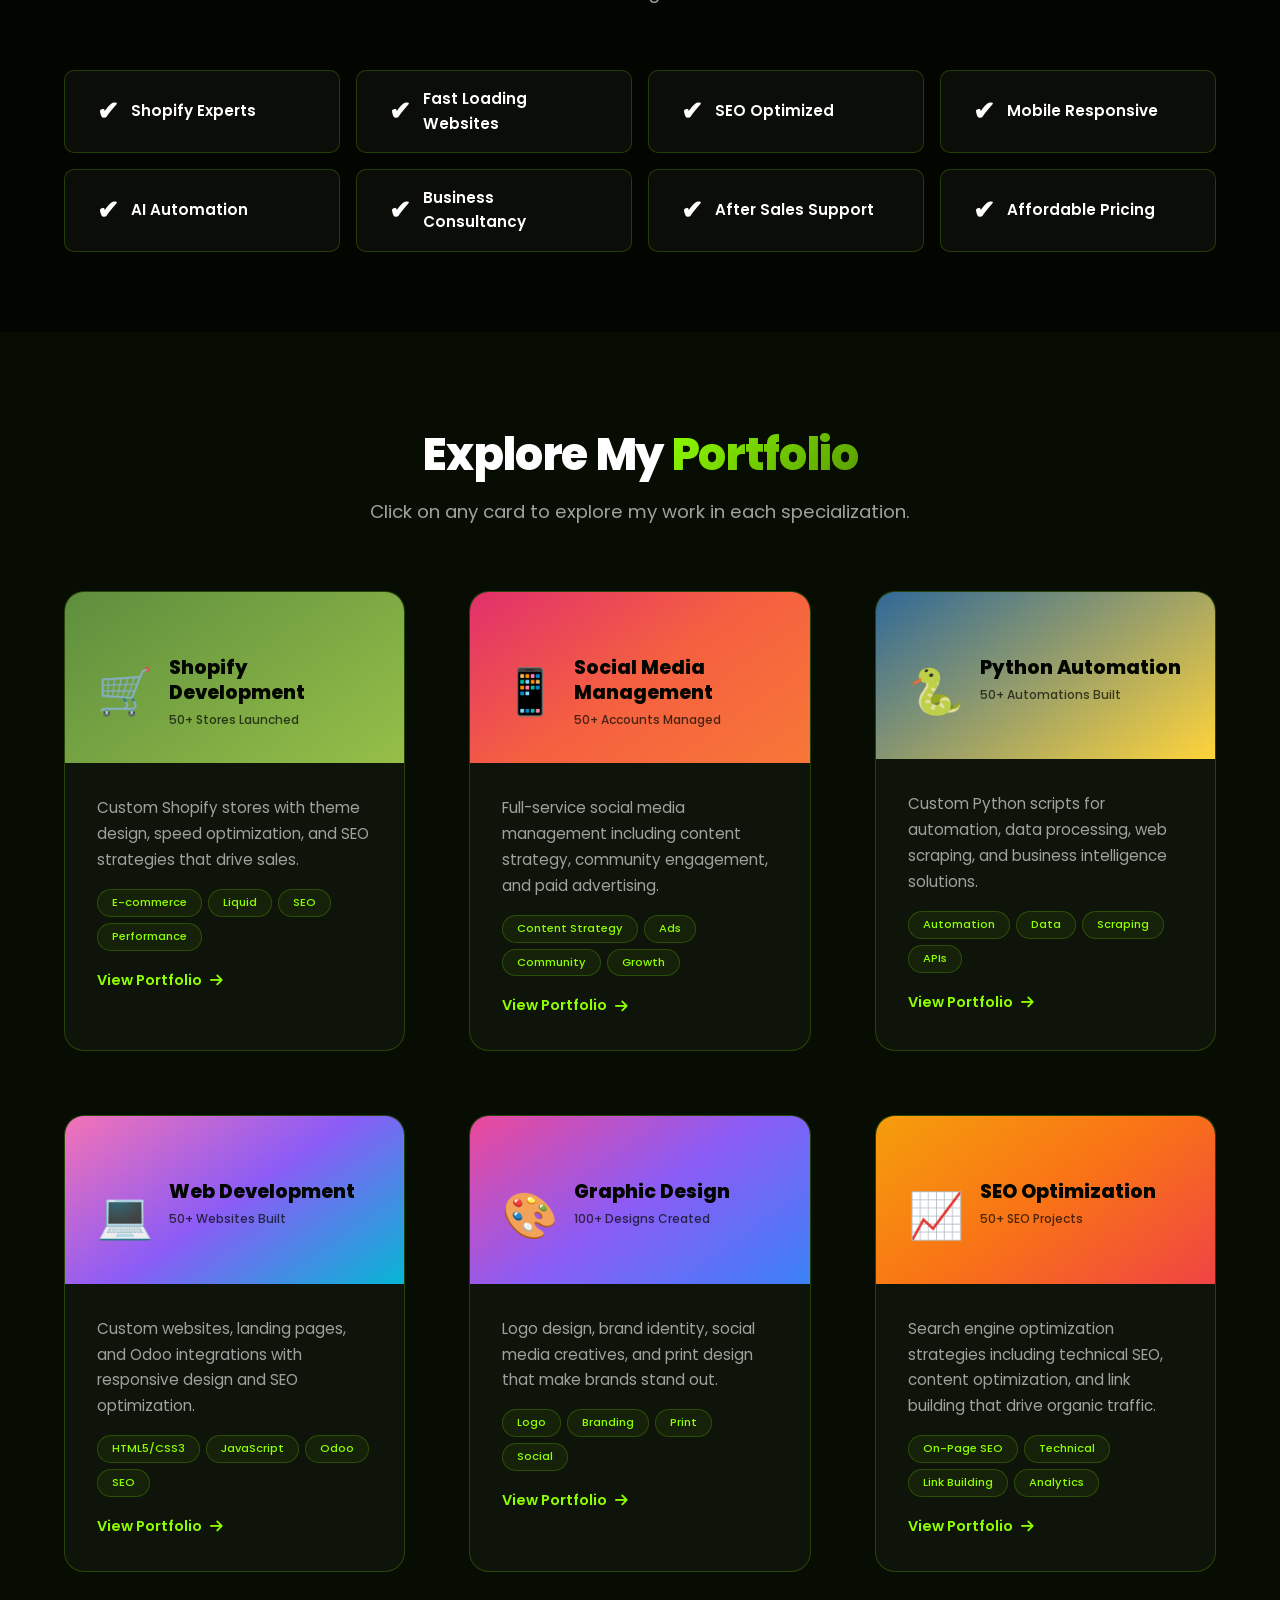
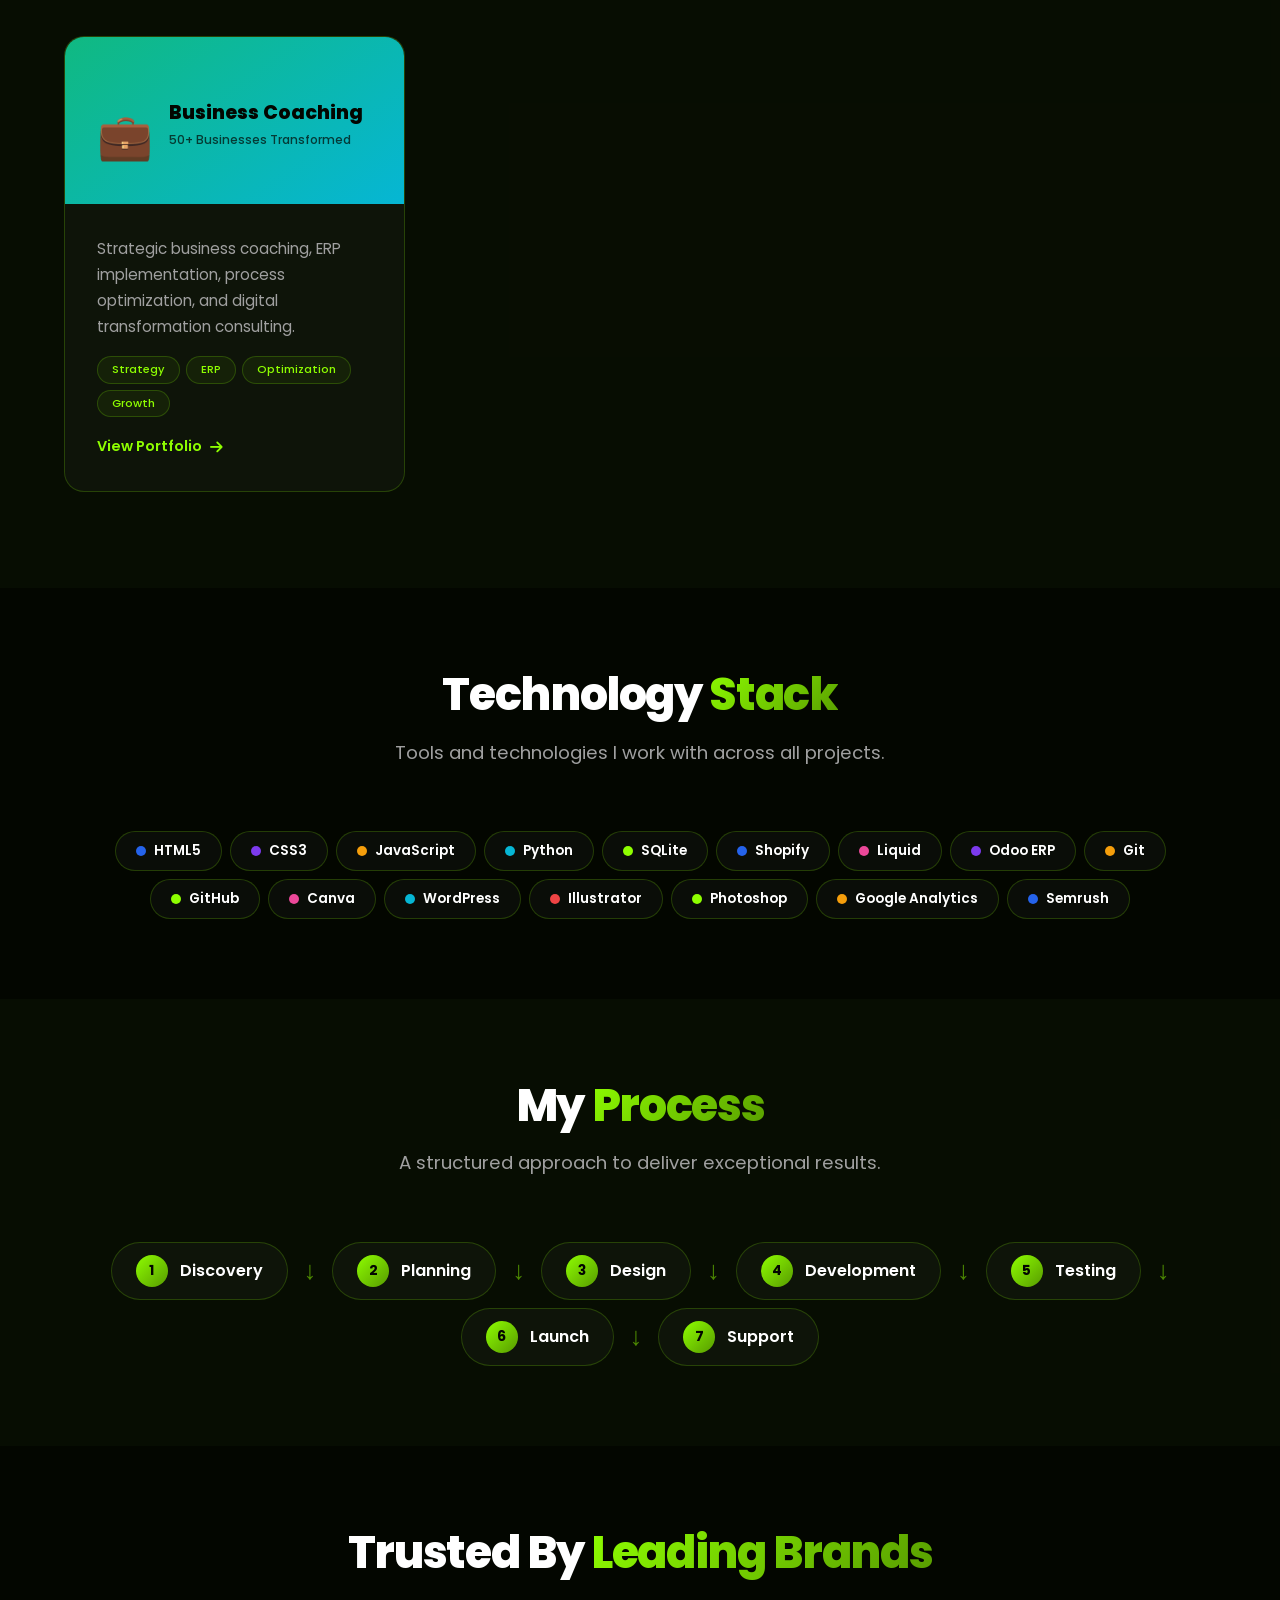
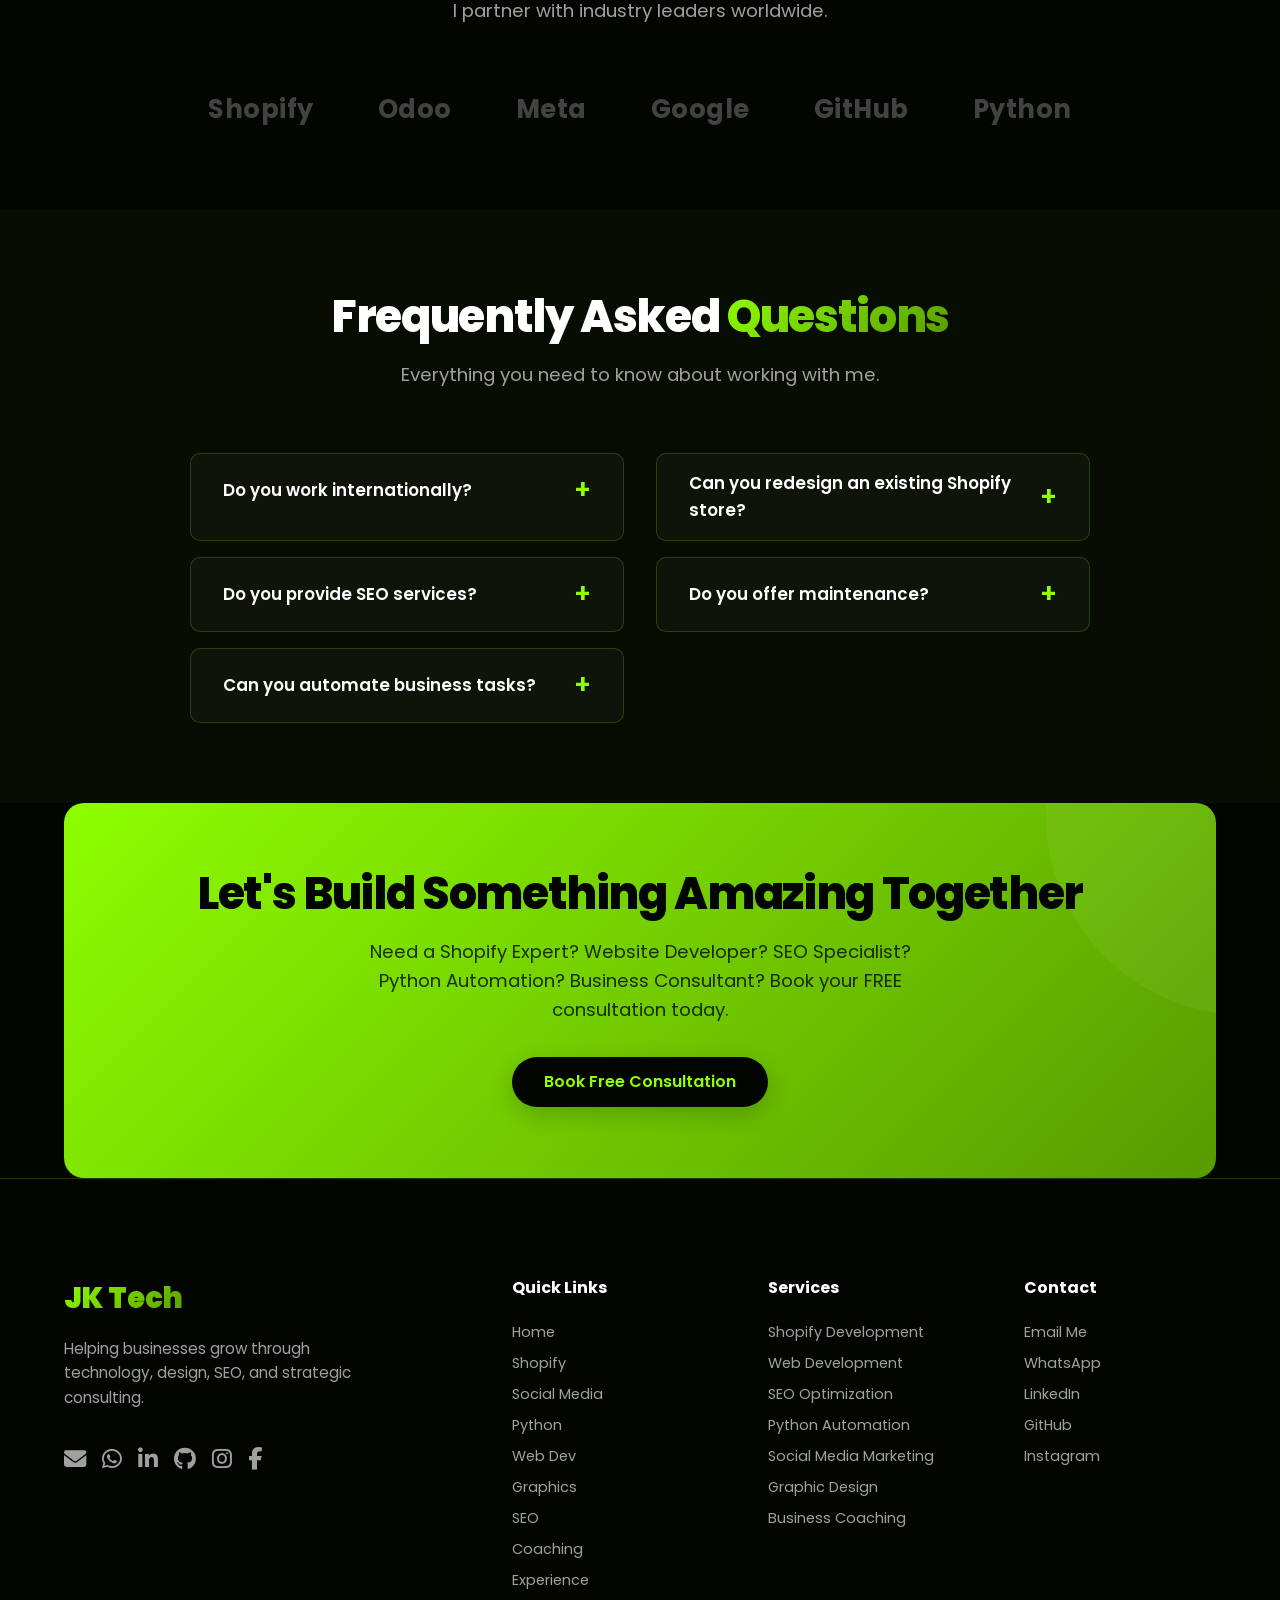
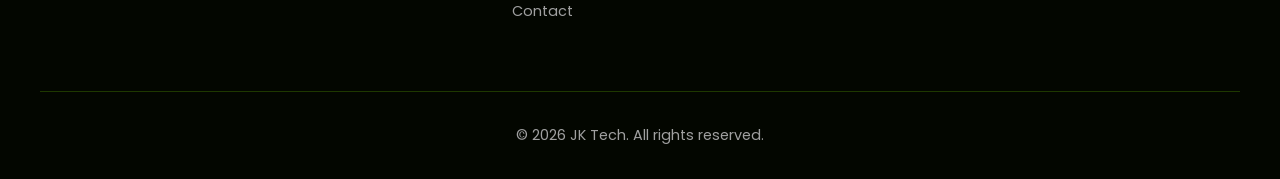
==== commit 32649683: "Update index.html" ====
--- a/index.html
+++ b/index.html
@@ -215,7 +215,7 @@
         }
         
         .logo img {
-            height: 70px;  /* Adjust this value to your preferred size */
+            height: 60px;  /* Adjust this value to your preferred size */
             width: auto;
             display: block;
             /* Add a subtle glow effect to match your theme */
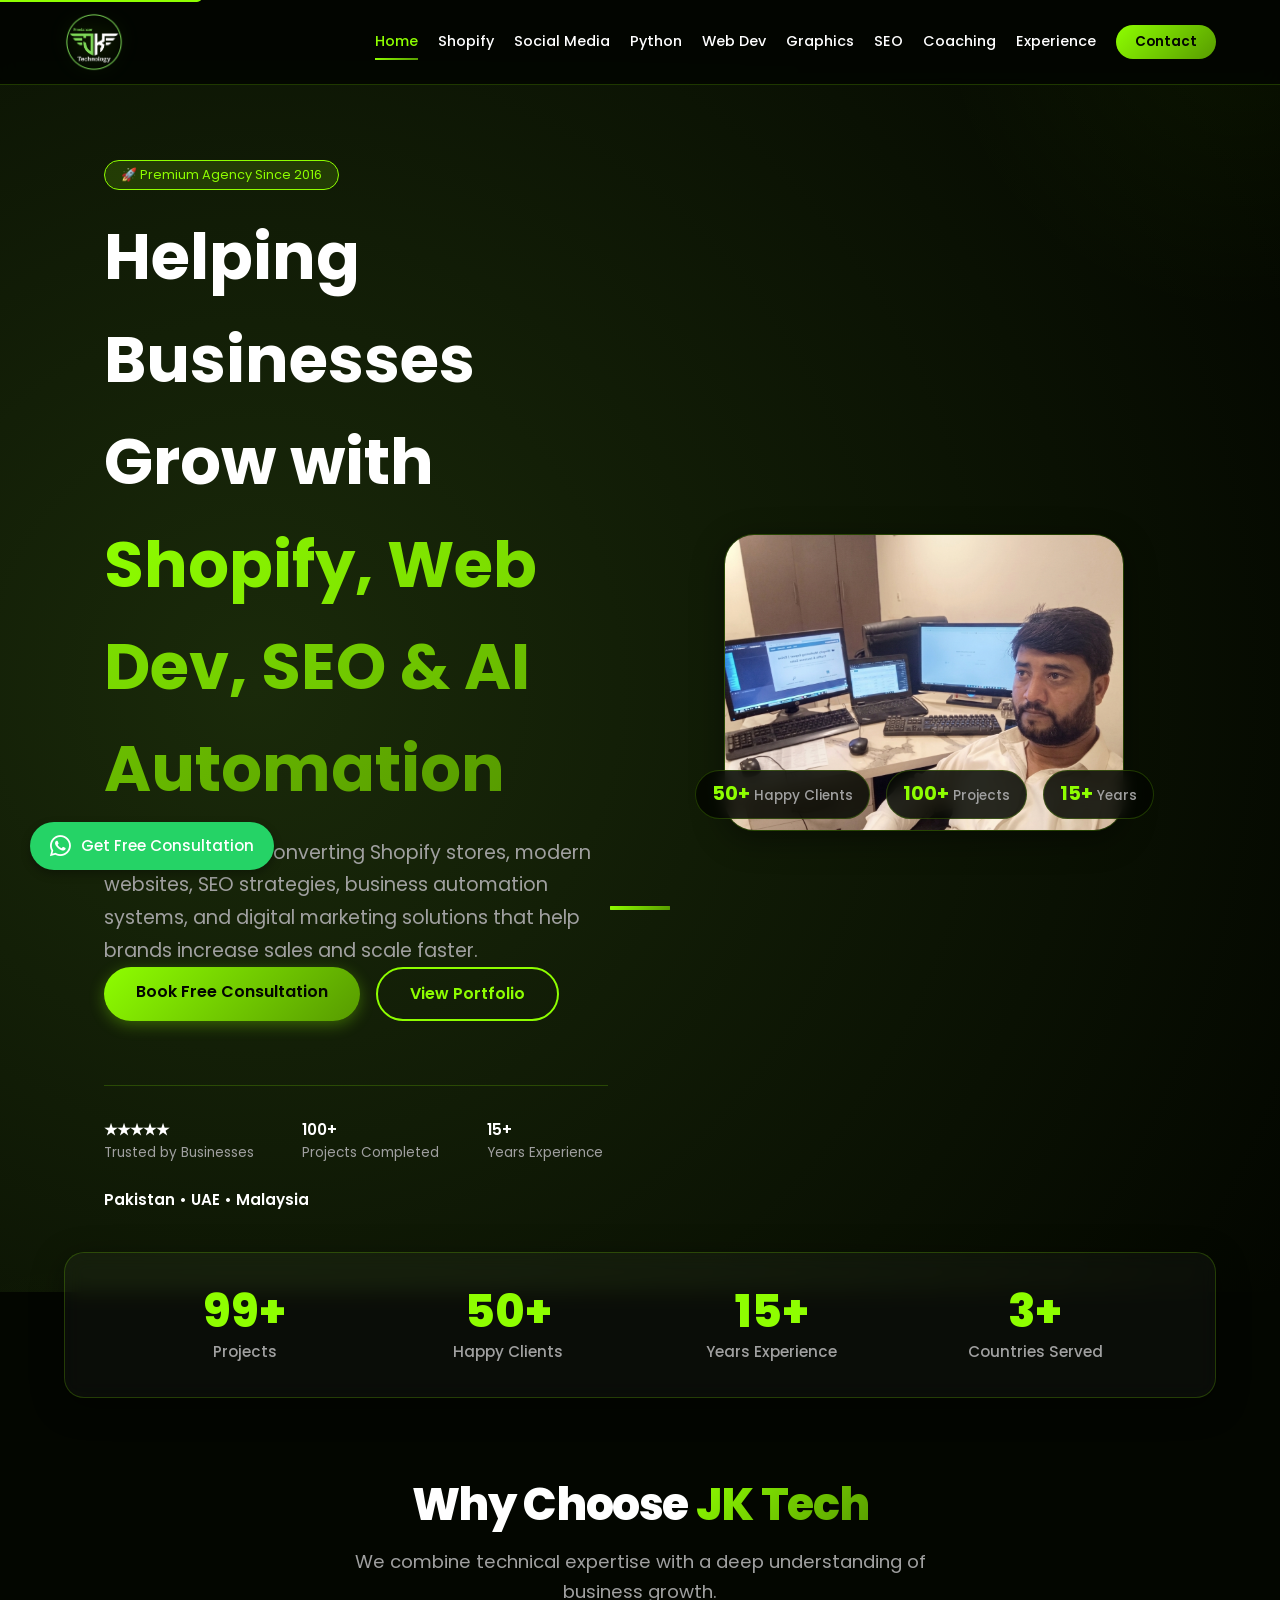
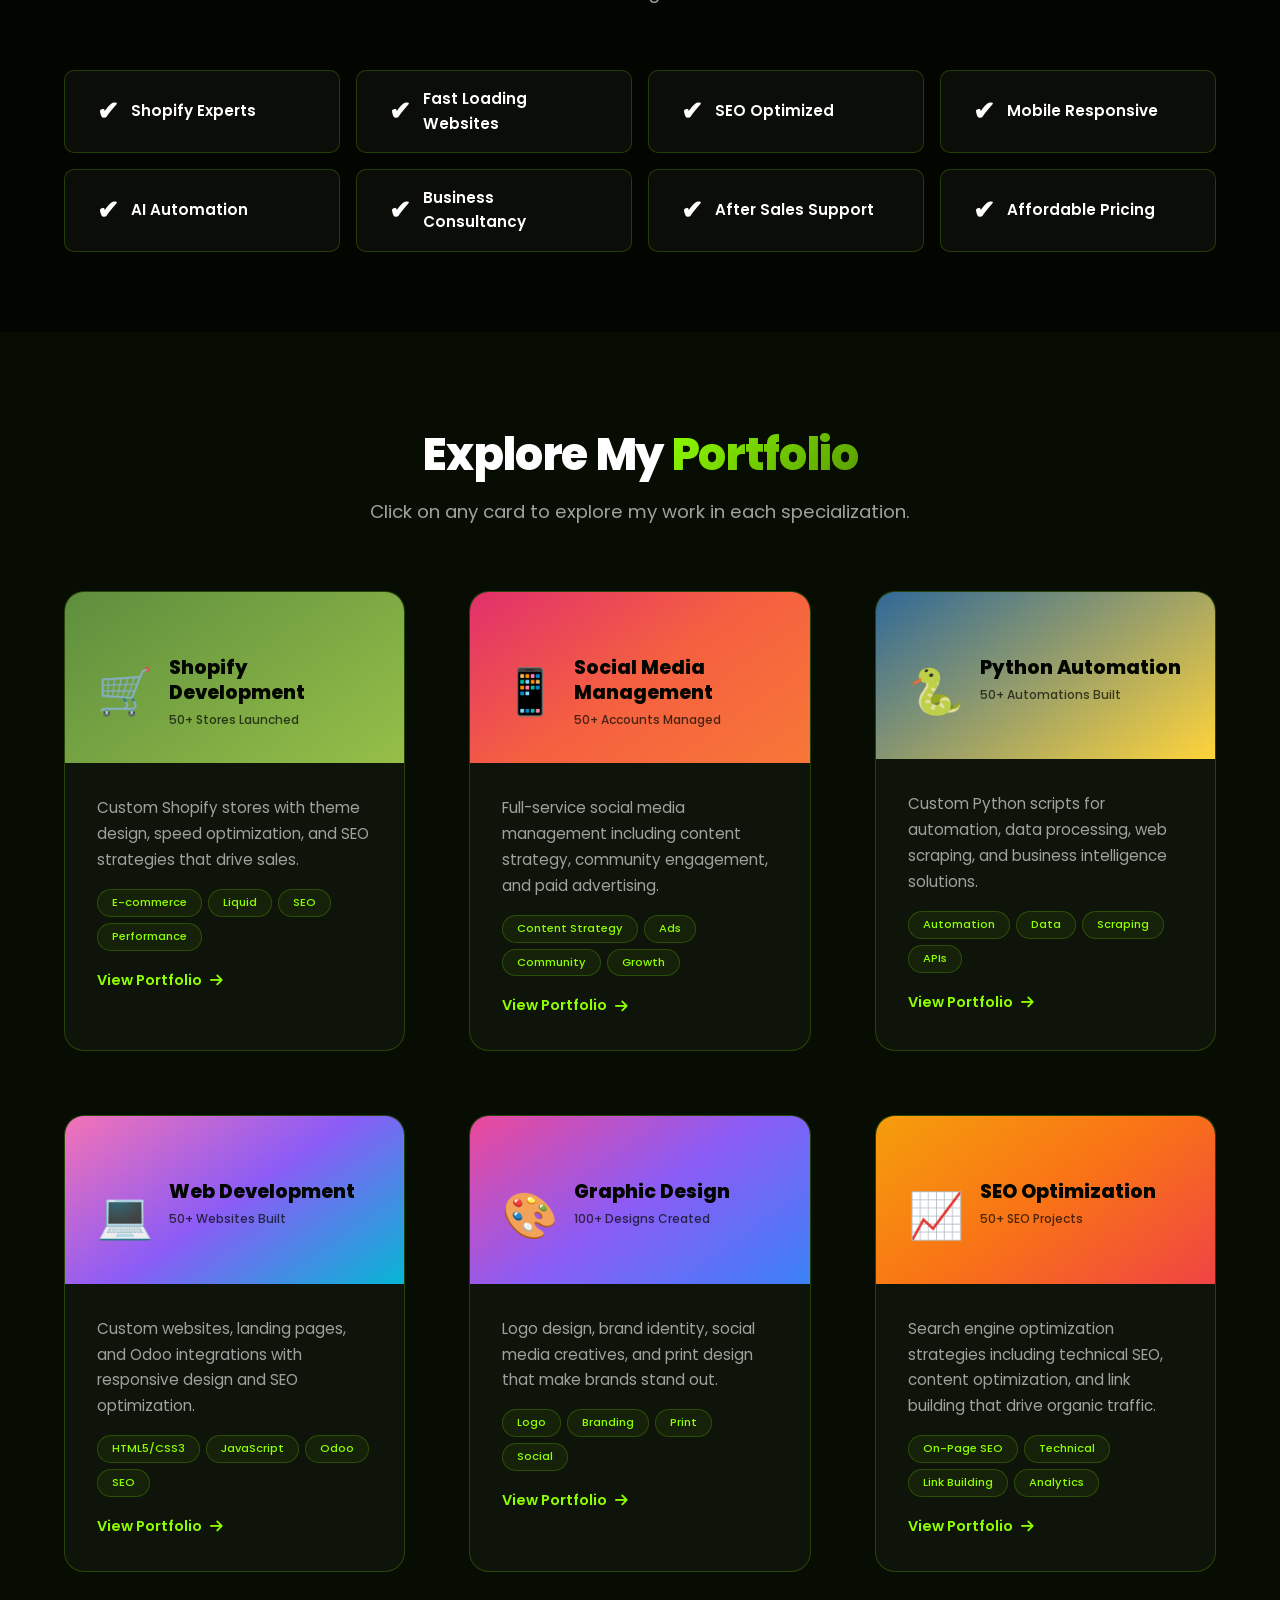
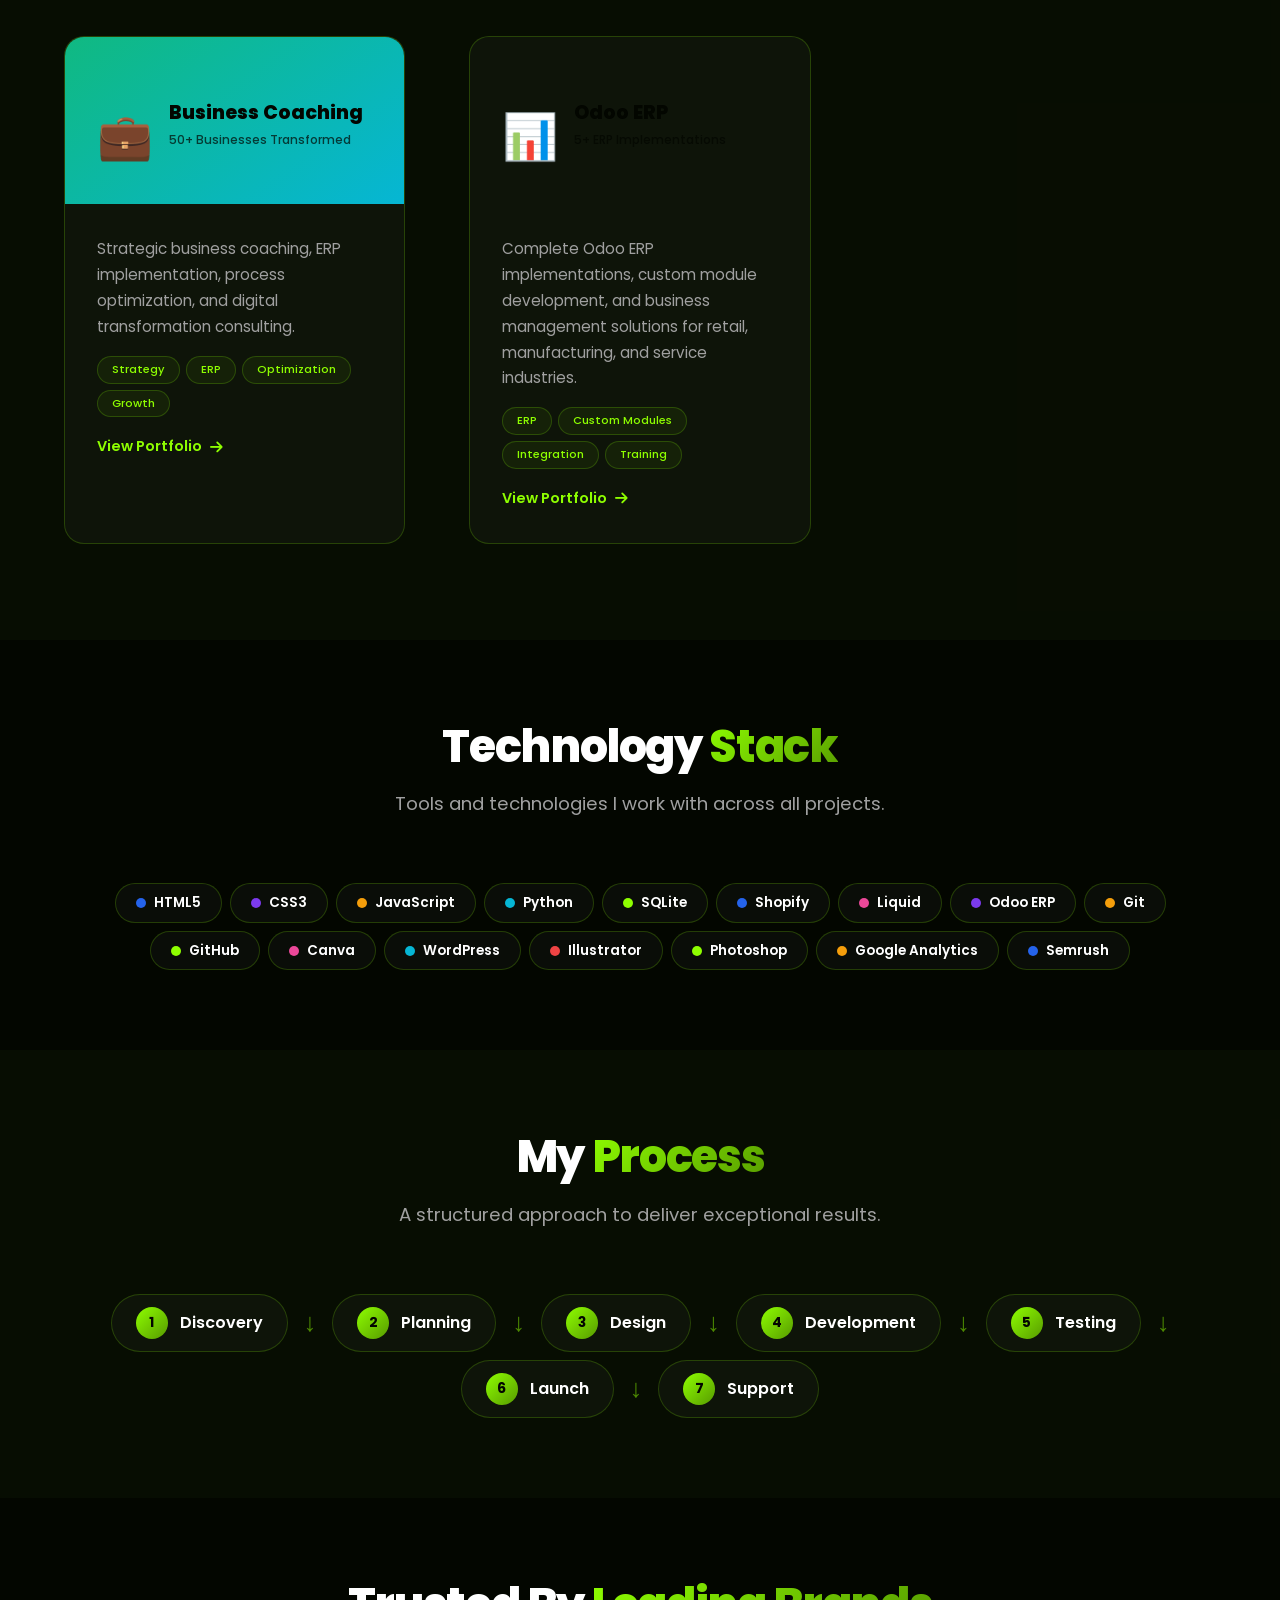
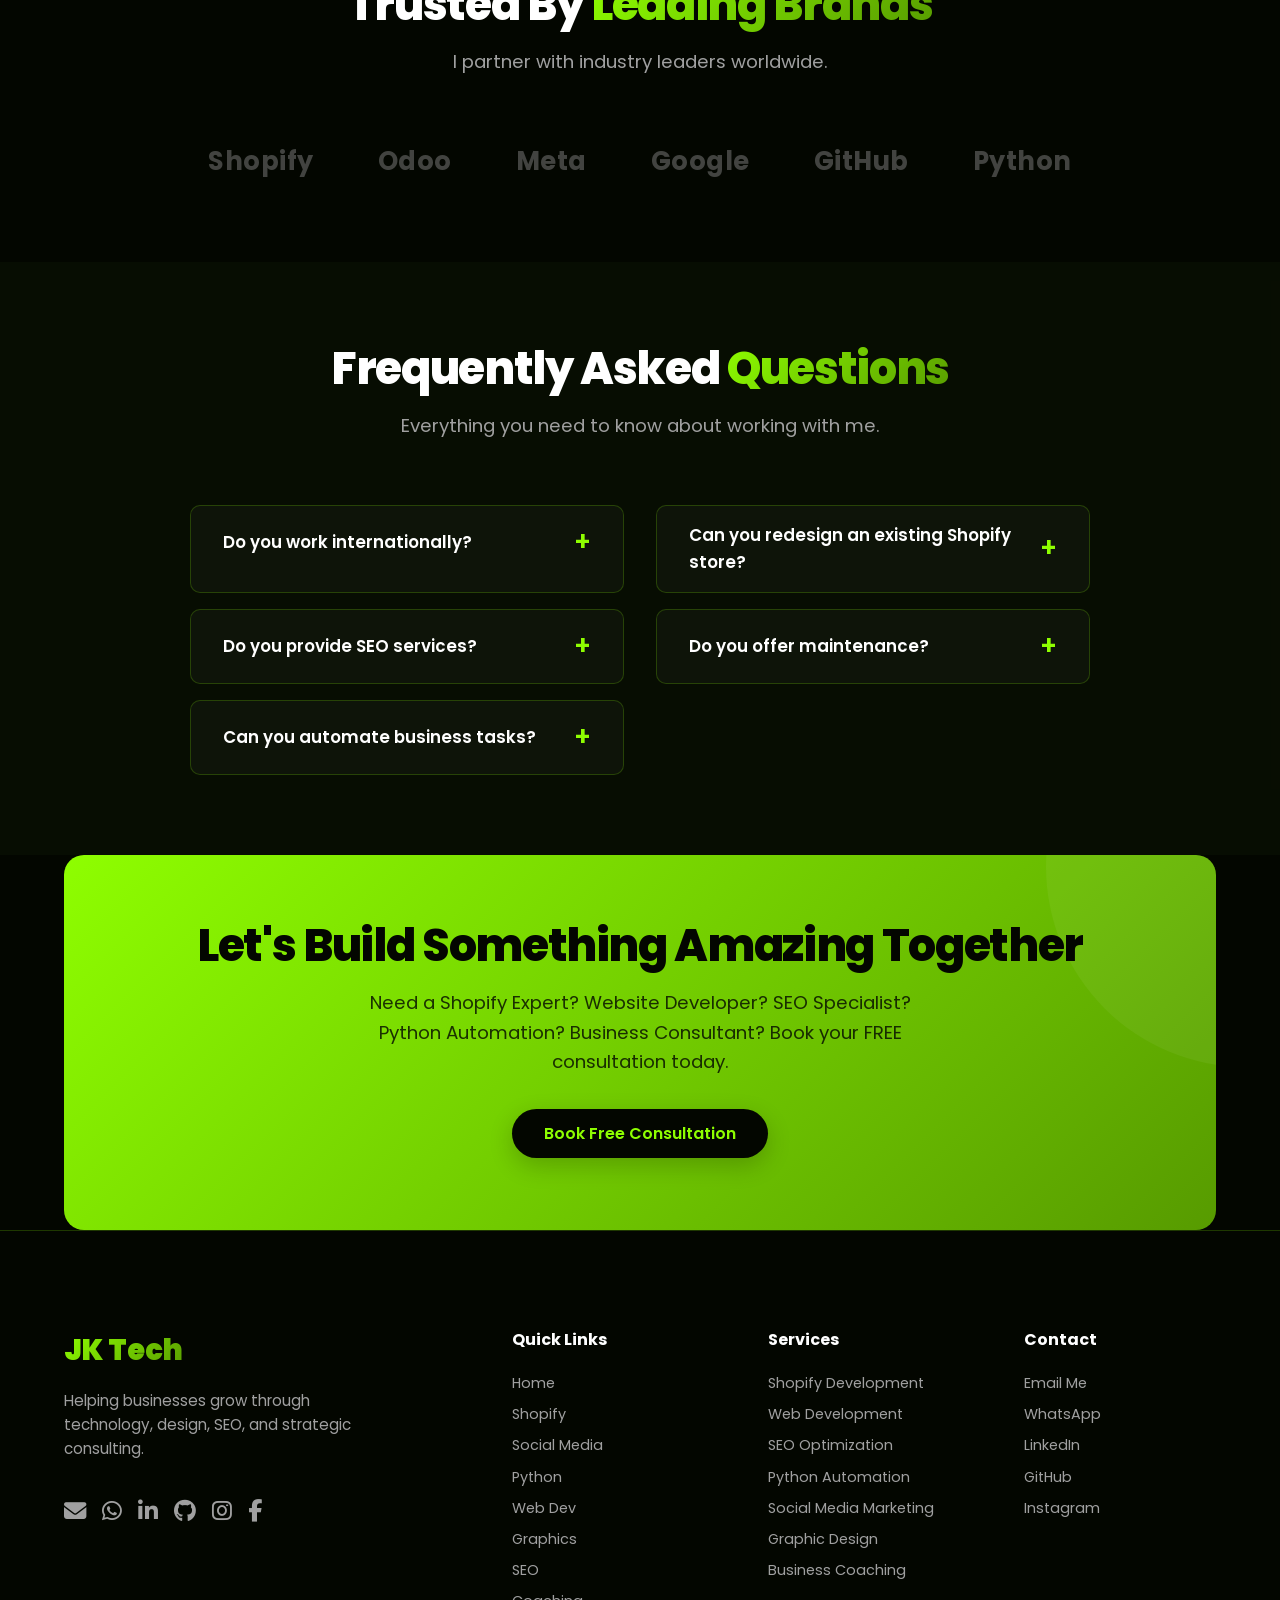
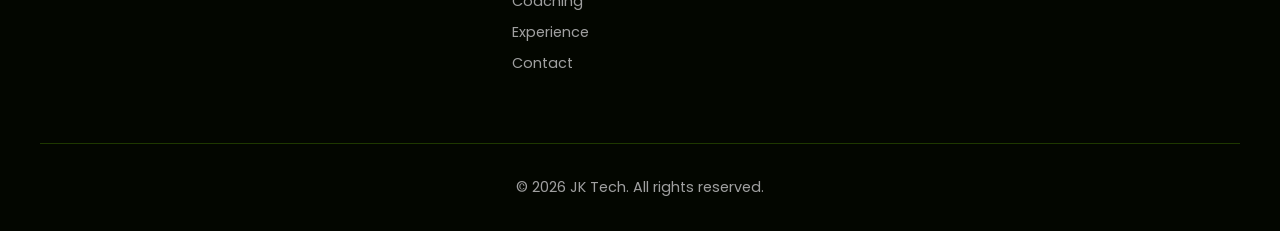
==== commit 6acd480e: "Update index.html" ====
--- a/index.html
+++ b/index.html
@@ -1546,6 +1546,27 @@
                             <span class="btn-link">View Portfolio <i class="fas fa-arrow-right"></i></span>
                         </div>
                     </a>
+<!-- Card 8 - Odoo ERP -->
+
+														<a href="odoo.html" 																class="portfolio-card fade-up">
+    												<div class="card-header">
+        										<span class="card-icon">📊</span>
+       										 <div class="header-content">
+          				 				 <h3>Odoo ERP</h3>
+            								<span class="card-count">5+ ERP Implementations</span>
+        								</div>
+    										</div>
+    										<div class="card-body">
+        									<p>Complete Odoo ERP implementations, custom module development, and business management solutions for retail, manufacturing, and service industries.</p>
+       									 <div class="card-tags">
+            							<span>ERP</span>
+           							 <span>Custom Modules</span>
+           							 <span>Integration</span>
+            							<span>Training</span>
+       									 </div>
+        									<span class="btn-link">View Portfolio <i class="fas fa-arrow-right"></i></span>
+   										 </div>
+											</a>
                 </div>
             </div>
         </section>
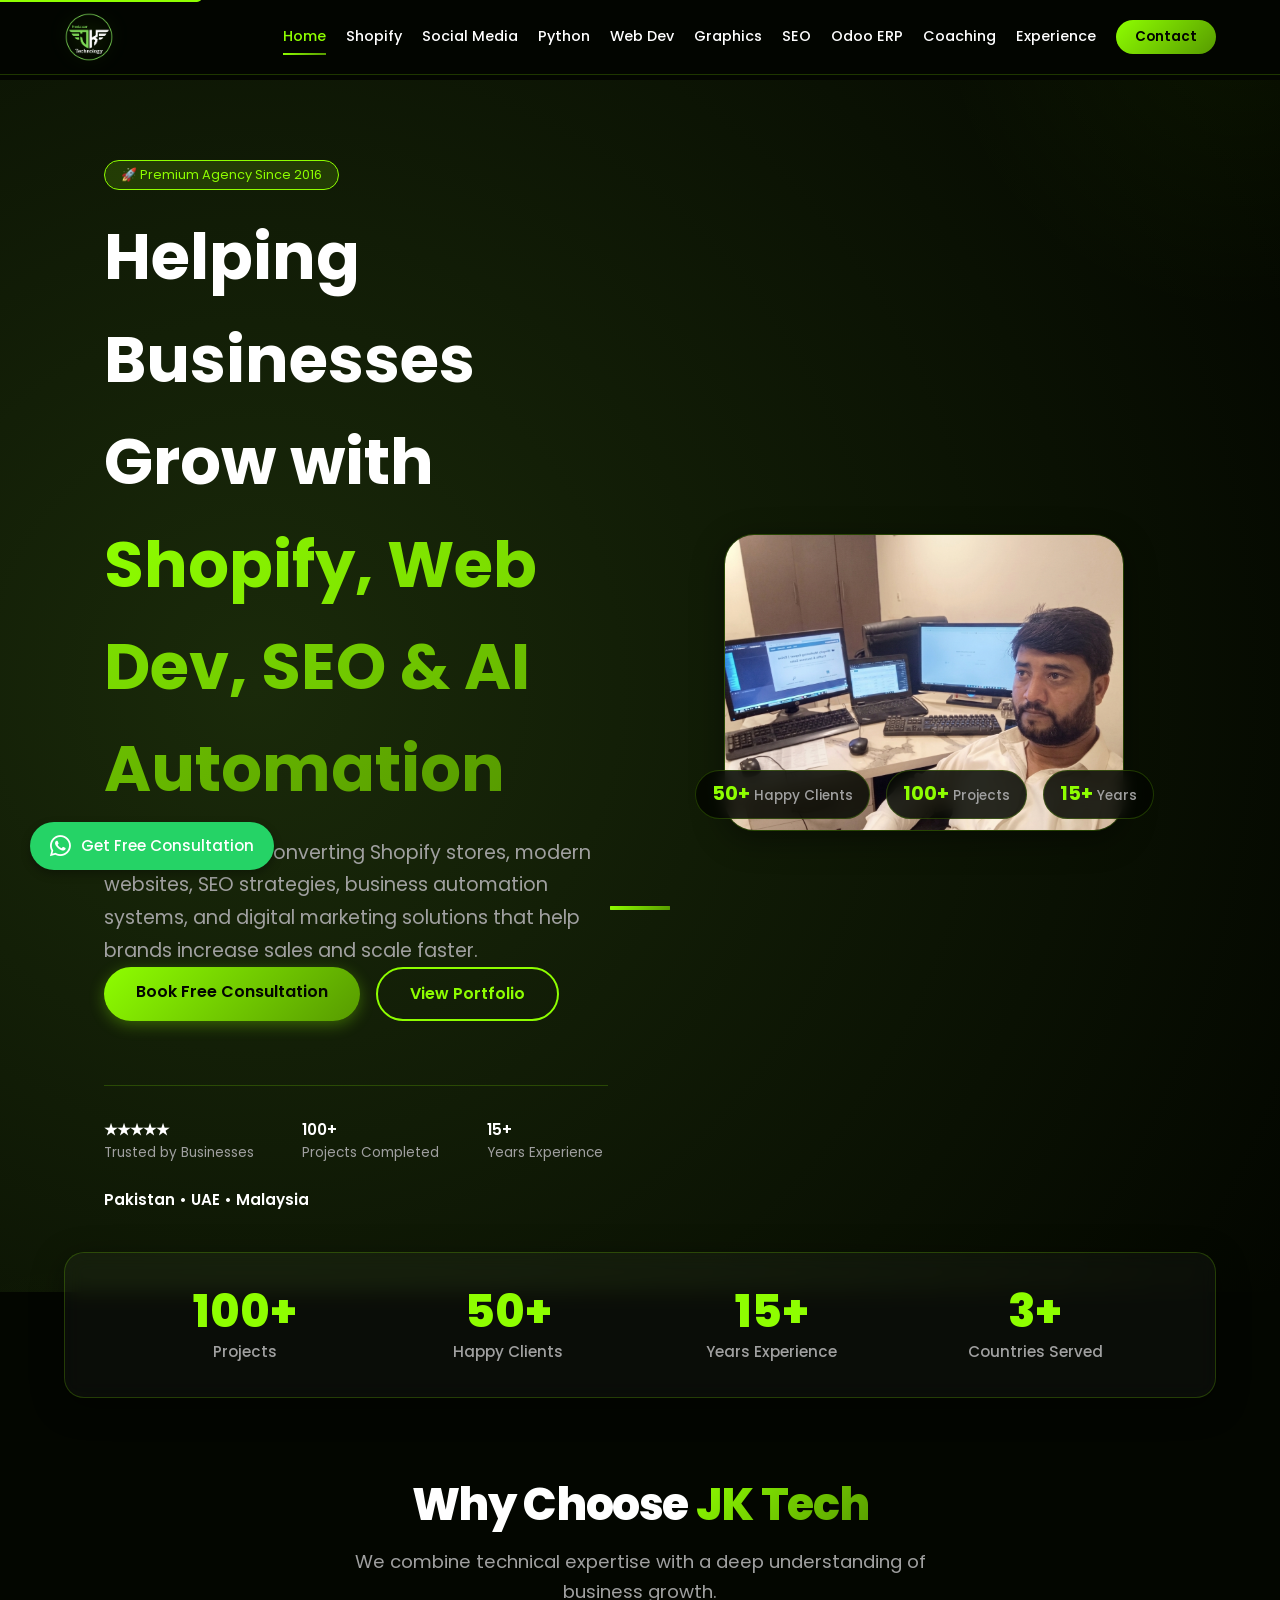
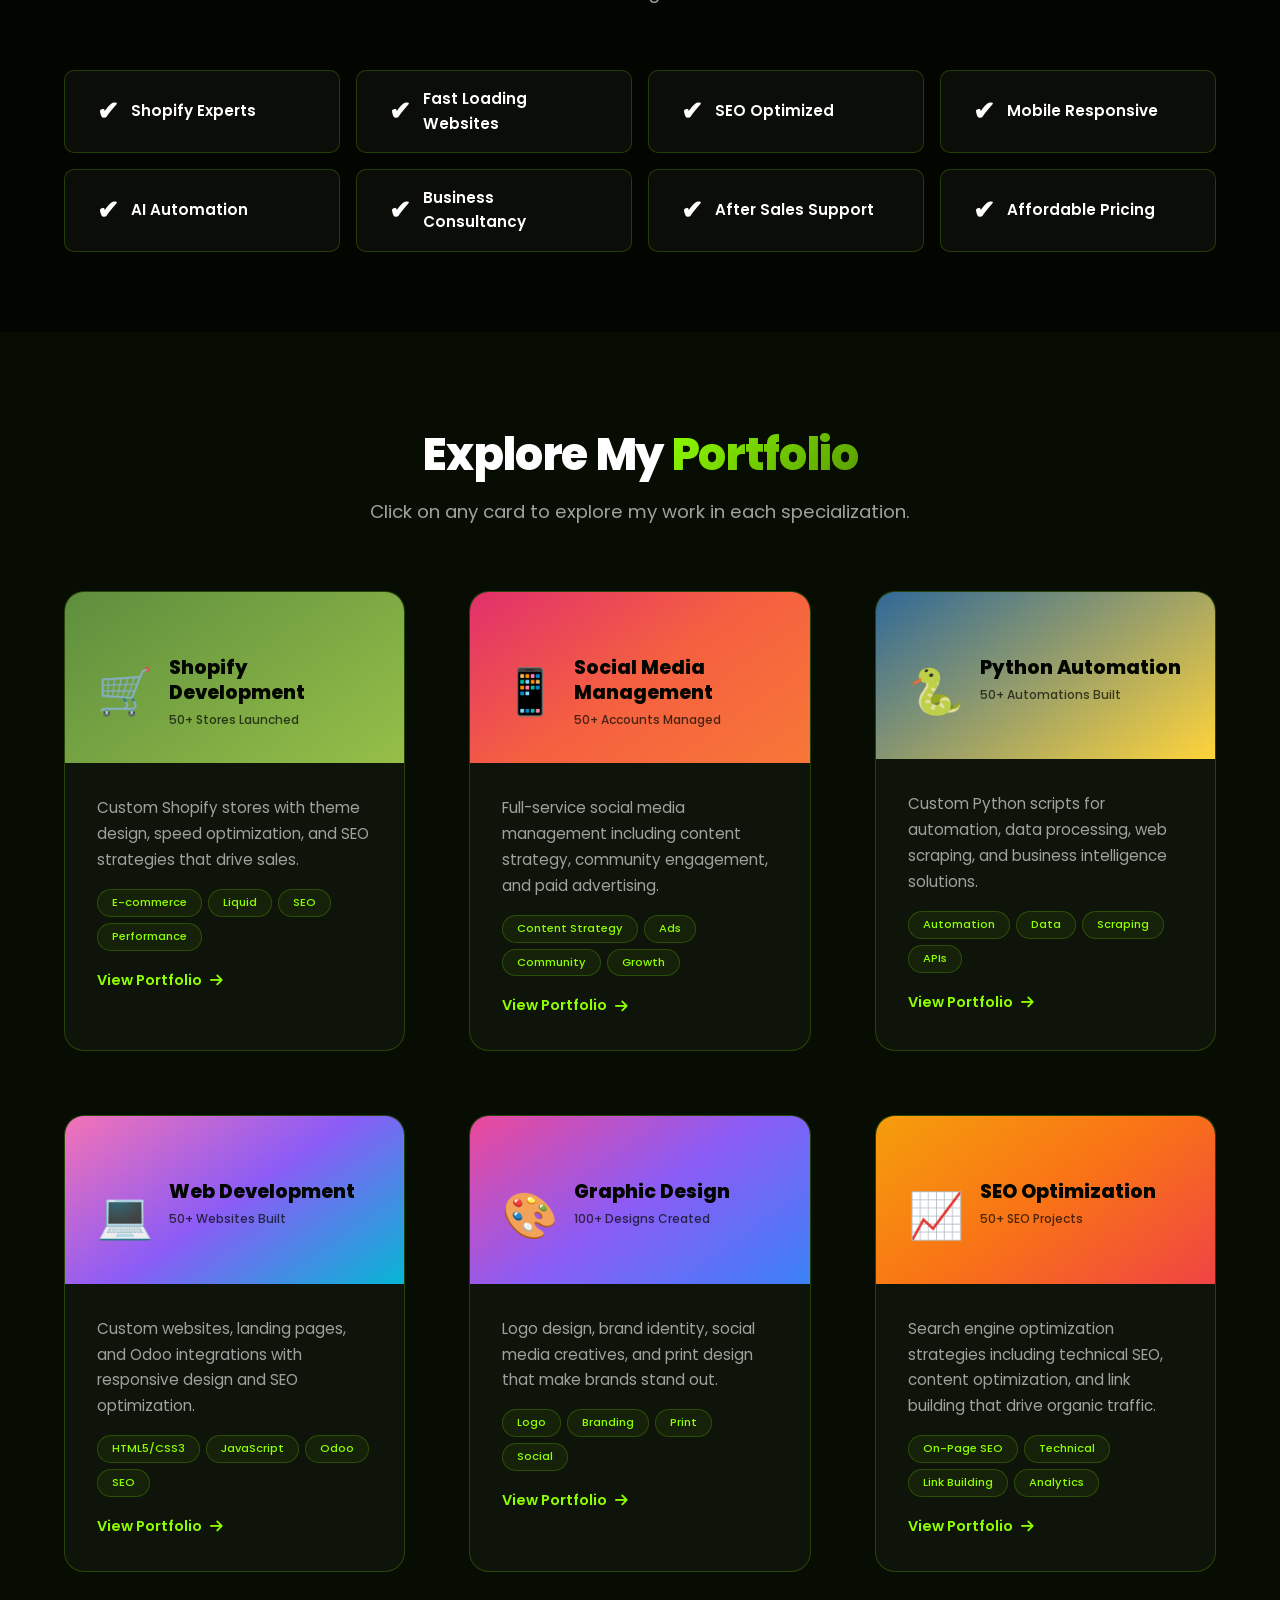
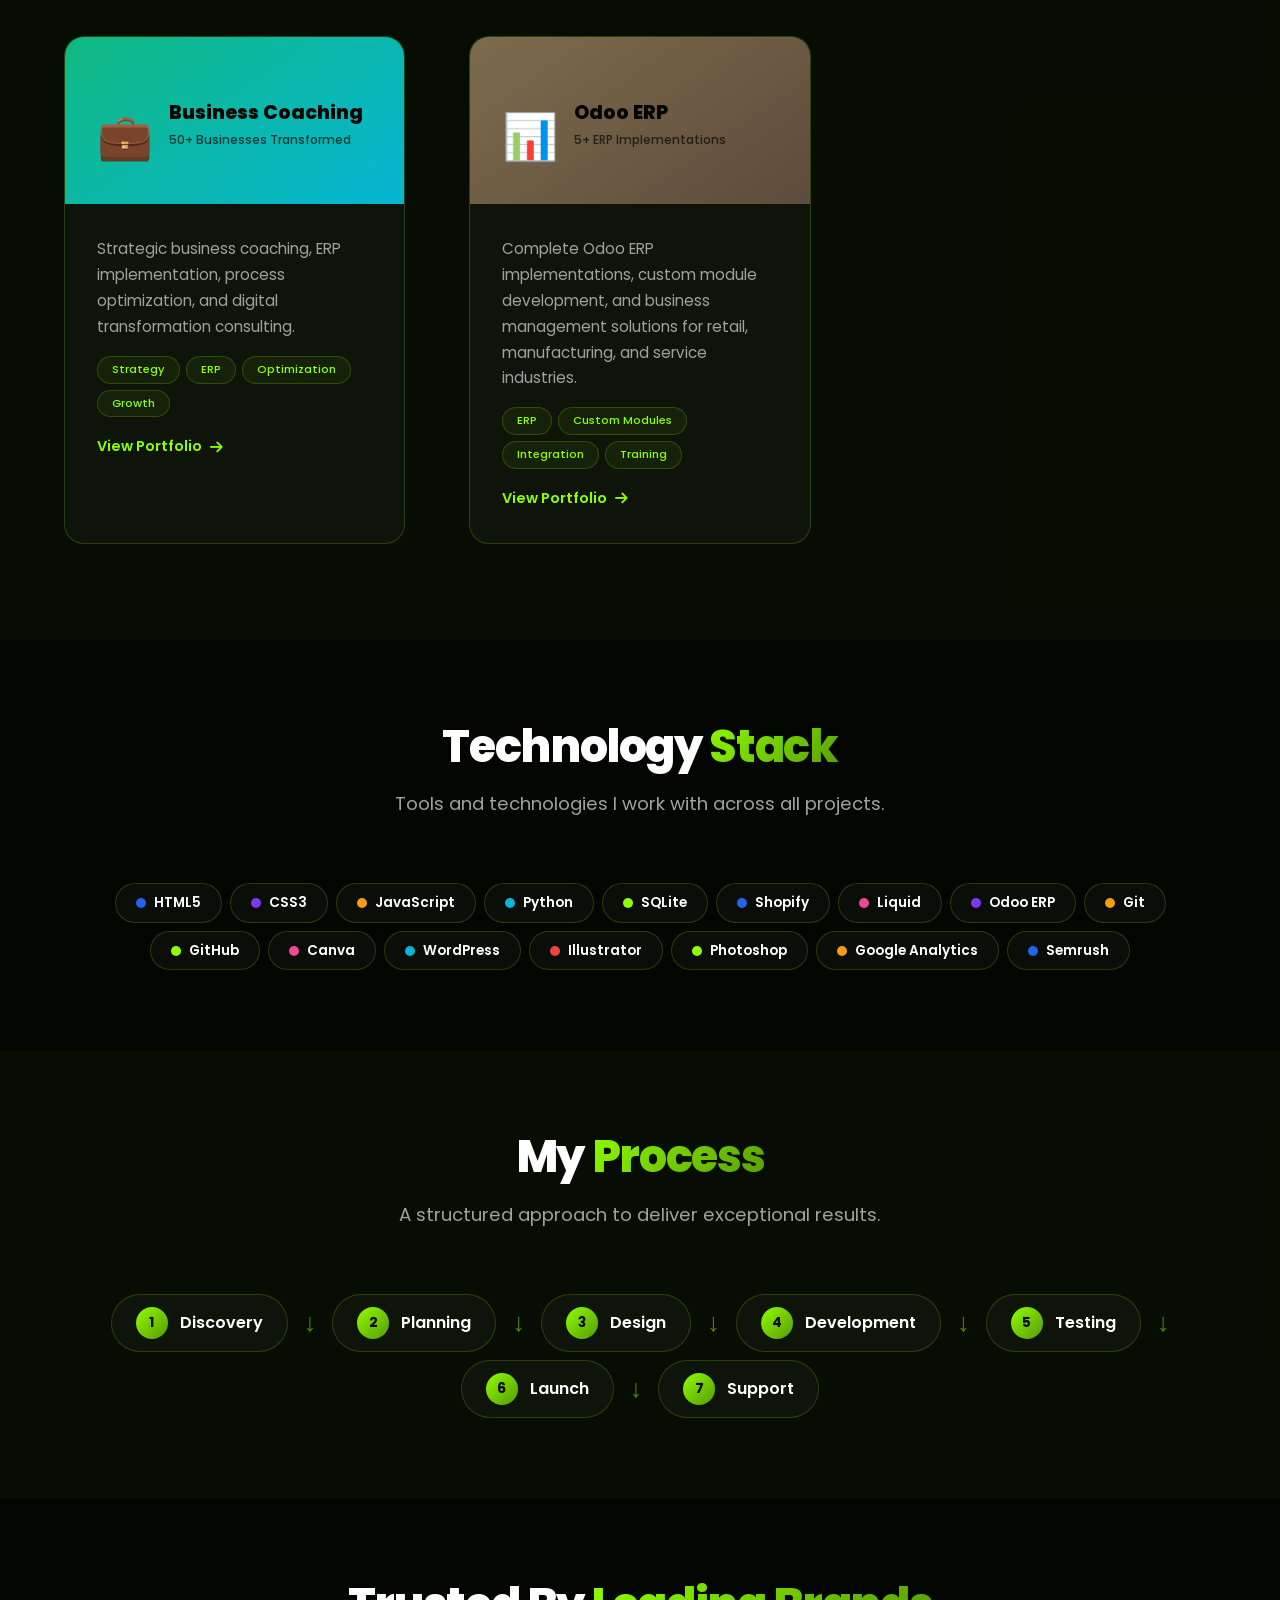
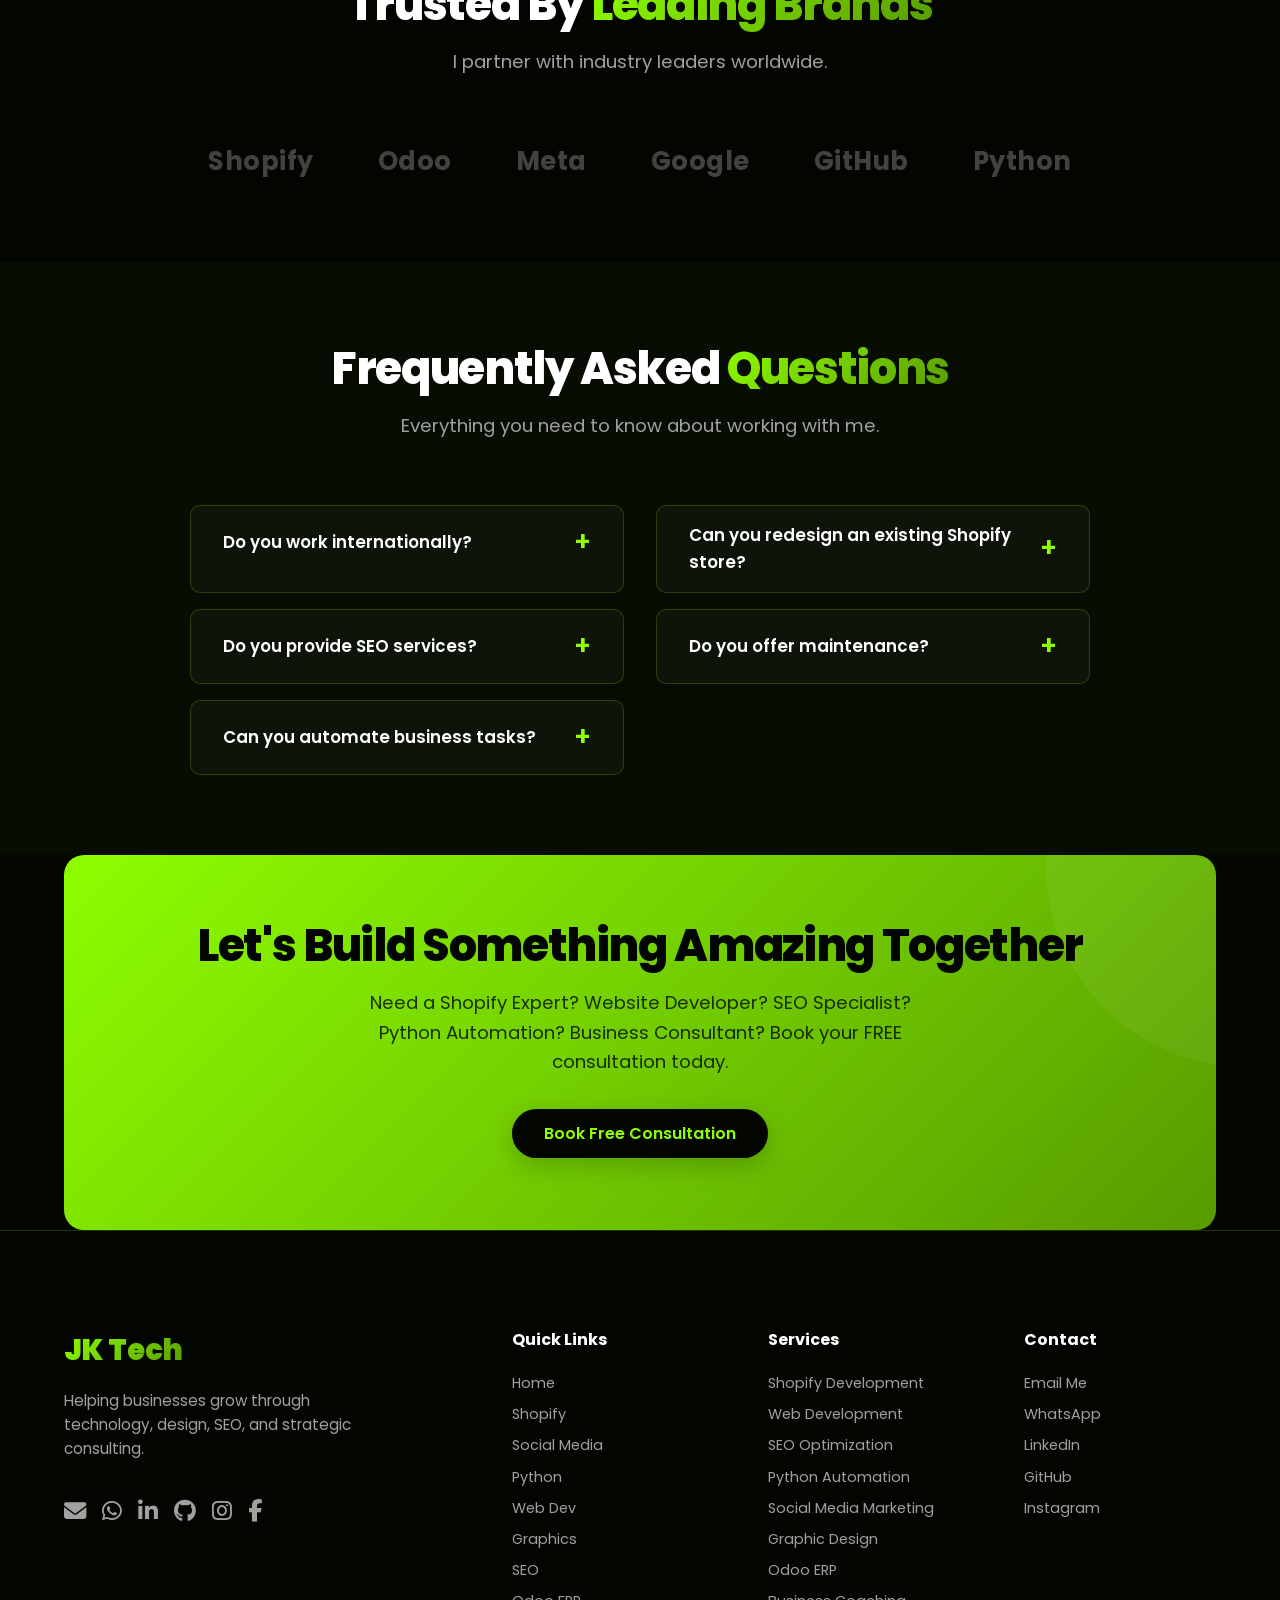
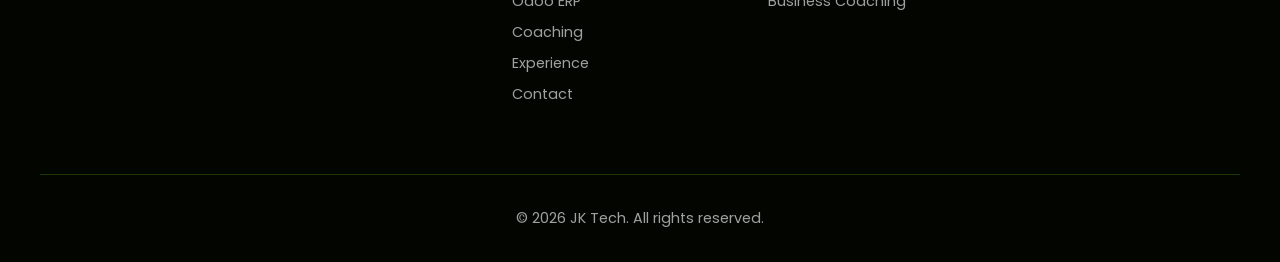
==== commit b0413eea: "Update index.html" ====
--- a/index.html
+++ b/index.html
@@ -16,9 +16,9 @@
     <link rel="icon" href="/favicon.ico" type="image/x-icon" />
     <link rel="apple-touch-icon" href="/apple-touch-icon.png" />
     <link rel="manifest" href="/manifest.json" />
-    
+
     <title>JK Tech - Premium Shopify, Web Dev, SEO & AI Automation Agency</title>
-    
+
     <!-- JSON-LD Structured Data -->
     <script type="application/ld+json">
     {
@@ -45,18 +45,18 @@
         }
     }
     </script>
-    
+
     <!-- Fonts & Icons -->
     <link rel="preconnect" href="https://fonts.googleapis.com">
     <link rel="preconnect" href="https://fonts.gstatic.com" crossorigin>
     <link href="https://fonts.googleapis.com/css2?family=Poppins:wght@400;500;600;700;800;900&display=swap" rel="stylesheet">
     <link rel="stylesheet" href="https://cdnjs.cloudflare.com/ajax/libs/font-awesome/6.5.0/css/all.min.css">
-    
+
     <style>
         /* ============================================
            MAIN STYLES - PORTFOLIO THEME
            ============================================ */
-        
+
         /* ===== CSS VARIABLES ===== */
         :root {
             --bg-dark: #030600;
@@ -206,23 +206,22 @@
             padding: 0 24px;
         }
 
-/* ===== LOGO - Image Version ===== */
+        /* ===== LOGO - Image Version ===== */
         .logo {
             display: flex;
             align-items: center;
             z-index: 1001;
             flex-shrink: 0;
         }
-        
+
         .logo img {
-            height: 60px;  /* Adjust this value to your preferred size */
+            height: 50px;
             width: auto;
             display: block;
-            /* Add a subtle glow effect to match your theme */
             filter: drop-shadow(0 0 10px rgba(142, 254, 0, 0.2));
             transition: filter var(--transition-base);
         }
-        
+
         .logo img:hover {
             filter: drop-shadow(0 0 20px rgba(142, 254, 0, 0.4));
         }
@@ -640,6 +639,7 @@
             margin-top: 2px;
         }
 
+        /* Card header gradients - one per card */
         .portfolio-card:nth-child(1) .card-header {
             background: linear-gradient(145deg, #5E8E3E, #96BF48);
         }
@@ -660,6 +660,9 @@
         }
         .portfolio-card:nth-child(7) .card-header {
             background: linear-gradient(145deg, #10b981, #06b6d4);
+        }
+        .portfolio-card:nth-child(8) .card-header {
+            background: linear-gradient(145deg, #7C6C4C, #5E4B3C);
         }
 
         .portfolio-card .card-body {
@@ -1291,9 +1294,9 @@
     <header id="main-header">
         <div class="header-inner">
             <a href="index.html" class="logo">
-                <img src="images/jk-logo.png" alt="JK Tech Logo" height="70">
+                <img src="images/jk-logo.png" alt="JK Tech Logo" height="50">
             </a>
-            
+
             <nav aria-label="Main navigation" id="main-nav">
                 <a href="index.html" aria-current="page">Home</a>
                 <a href="shopify.html">Shopify</a>
@@ -1302,6 +1305,7 @@
                 <a href="web-dev.html">Web Dev</a>
                 <a href="graphics.html">Graphics</a>
                 <a href="seo.html">SEO</a>
+                <a href="odoo.html">Odoo ERP</a>
                 <a href="business-coaching.html">Coaching</a>
                 <a href="experience.html">Experience</a>
                 <a href="contact.html" class="nav-cta">Contact</a>
@@ -1546,27 +1550,27 @@
                             <span class="btn-link">View Portfolio <i class="fas fa-arrow-right"></i></span>
                         </div>
                     </a>
-<!-- Card 8 - Odoo ERP -->
-
-														<a href="odoo.html" 																class="portfolio-card fade-up">
-    												<div class="card-header">
-        										<span class="card-icon">📊</span>
-       										 <div class="header-content">
-          				 				 <h3>Odoo ERP</h3>
-            								<span class="card-count">5+ ERP Implementations</span>
-        								</div>
-    										</div>
-    										<div class="card-body">
-        									<p>Complete Odoo ERP implementations, custom module development, and business management solutions for retail, manufacturing, and service industries.</p>
-       									 <div class="card-tags">
-            							<span>ERP</span>
-           							 <span>Custom Modules</span>
-           							 <span>Integration</span>
-            							<span>Training</span>
-       									 </div>
-        									<span class="btn-link">View Portfolio <i class="fas fa-arrow-right"></i></span>
-   										 </div>
-											</a>
+
+                    <!-- Card 8 - Odoo ERP -->
+                    <a href="odoo.html" class="portfolio-card fade-up">
+                        <div class="card-header">
+                            <span class="card-icon">📊</span>
+                            <div class="header-content">
+                                <h3>Odoo ERP</h3>
+                                <span class="card-count">5+ ERP Implementations</span>
+                            </div>
+                        </div>
+                        <div class="card-body">
+                            <p>Complete Odoo ERP implementations, custom module development, and business management solutions for retail, manufacturing, and service industries.</p>
+                            <div class="card-tags">
+                                <span>ERP</span>
+                                <span>Custom Modules</span>
+                                <span>Integration</span>
+                                <span>Training</span>
+                            </div>
+                            <span class="btn-link">View Portfolio <i class="fas fa-arrow-right"></i></span>
+                        </div>
+                    </a>
                 </div>
             </div>
         </section>
@@ -1692,10 +1696,10 @@
                 <div class="logo">JK Tech</div>
                 <p>Helping businesses grow through technology, design, SEO, and strategic consulting.</p>
                 <div class="footer-socials">
-                    <a href="#" aria-label="Email"><i class="fas fa-envelope"></i></a>
-                    <a href="#" aria-label="WhatsApp"><i class="fab fa-whatsapp"></i></a>
+                    <a href="mailto:ithelpdesktop1@gmail.com" aria-label="Email"><i class="fas fa-envelope"></i></a>
+                    <a href="https://wa.me/923125262317" aria-label="WhatsApp"><i class="fab fa-whatsapp"></i></a>
                     <a href="#" aria-label="LinkedIn"><i class="fab fa-linkedin-in"></i></a>
-                    <a href="#" aria-label="GitHub"><i class="fab fa-github"></i></a>
+                    <a href="https://jk-itsolutions.github.io/Portfolio/" aria-label="GitHub"><i class="fab fa-github"></i></a>
                     <a href="#" aria-label="Instagram"><i class="fab fa-instagram"></i></a>
                     <a href="#" aria-label="Facebook"><i class="fab fa-facebook-f"></i></a>
                 </div>
@@ -1709,6 +1713,7 @@
                 <a href="web-dev.html">Web Dev</a>
                 <a href="graphics.html">Graphics</a>
                 <a href="seo.html">SEO</a>
+                <a href="odoo.html">Odoo ERP</a>
                 <a href="business-coaching.html">Coaching</a>
                 <a href="experience.html">Experience</a>
                 <a href="contact.html">Contact</a>
@@ -1721,6 +1726,7 @@
                 <a href="python.html">Python Automation</a>
                 <a href="social-media.html">Social Media Marketing</a>
                 <a href="graphics.html">Graphic Design</a>
+                <a href="odoo.html">Odoo ERP</a>
                 <a href="business-coaching.html">Business Coaching</a>
             </div>
             <div class="footer-col">
@@ -1728,7 +1734,7 @@
                 <a href="mailto:ithelpdesktop1@gmail.com">Email Me</a>
                 <a href="https://wa.me/923125262317">WhatsApp</a>
                 <a href="#">LinkedIn</a>
-                <a href="#">GitHub</a>
+                <a href="https://jk-itsolutions.github.io/Portfolio/">GitHub</a>
                 <a href="#">Instagram</a>
             </div>
         </div>
@@ -1843,7 +1849,7 @@
                         let current = 0;
                         const duration = 1500;
                         const startTime = performance.now();
-                        
+
                         function updateCounter(timestamp) {
                             const elapsed = timestamp - startTime;
                             const progress = Math.min(elapsed / duration, 1);
@@ -1912,10 +1918,10 @@
             // ---- LOG ----
             console.log('🚀 JK Tech - Premium Portfolio loaded');
             console.log('💚 Theme: Dark Green / Lime Flash');
-            console.log('📚 7 portfolio cards available');
+            console.log('📚 8 portfolio cards available');
 
         })();
     </script>
 
 </body>
-</html>
+</html>
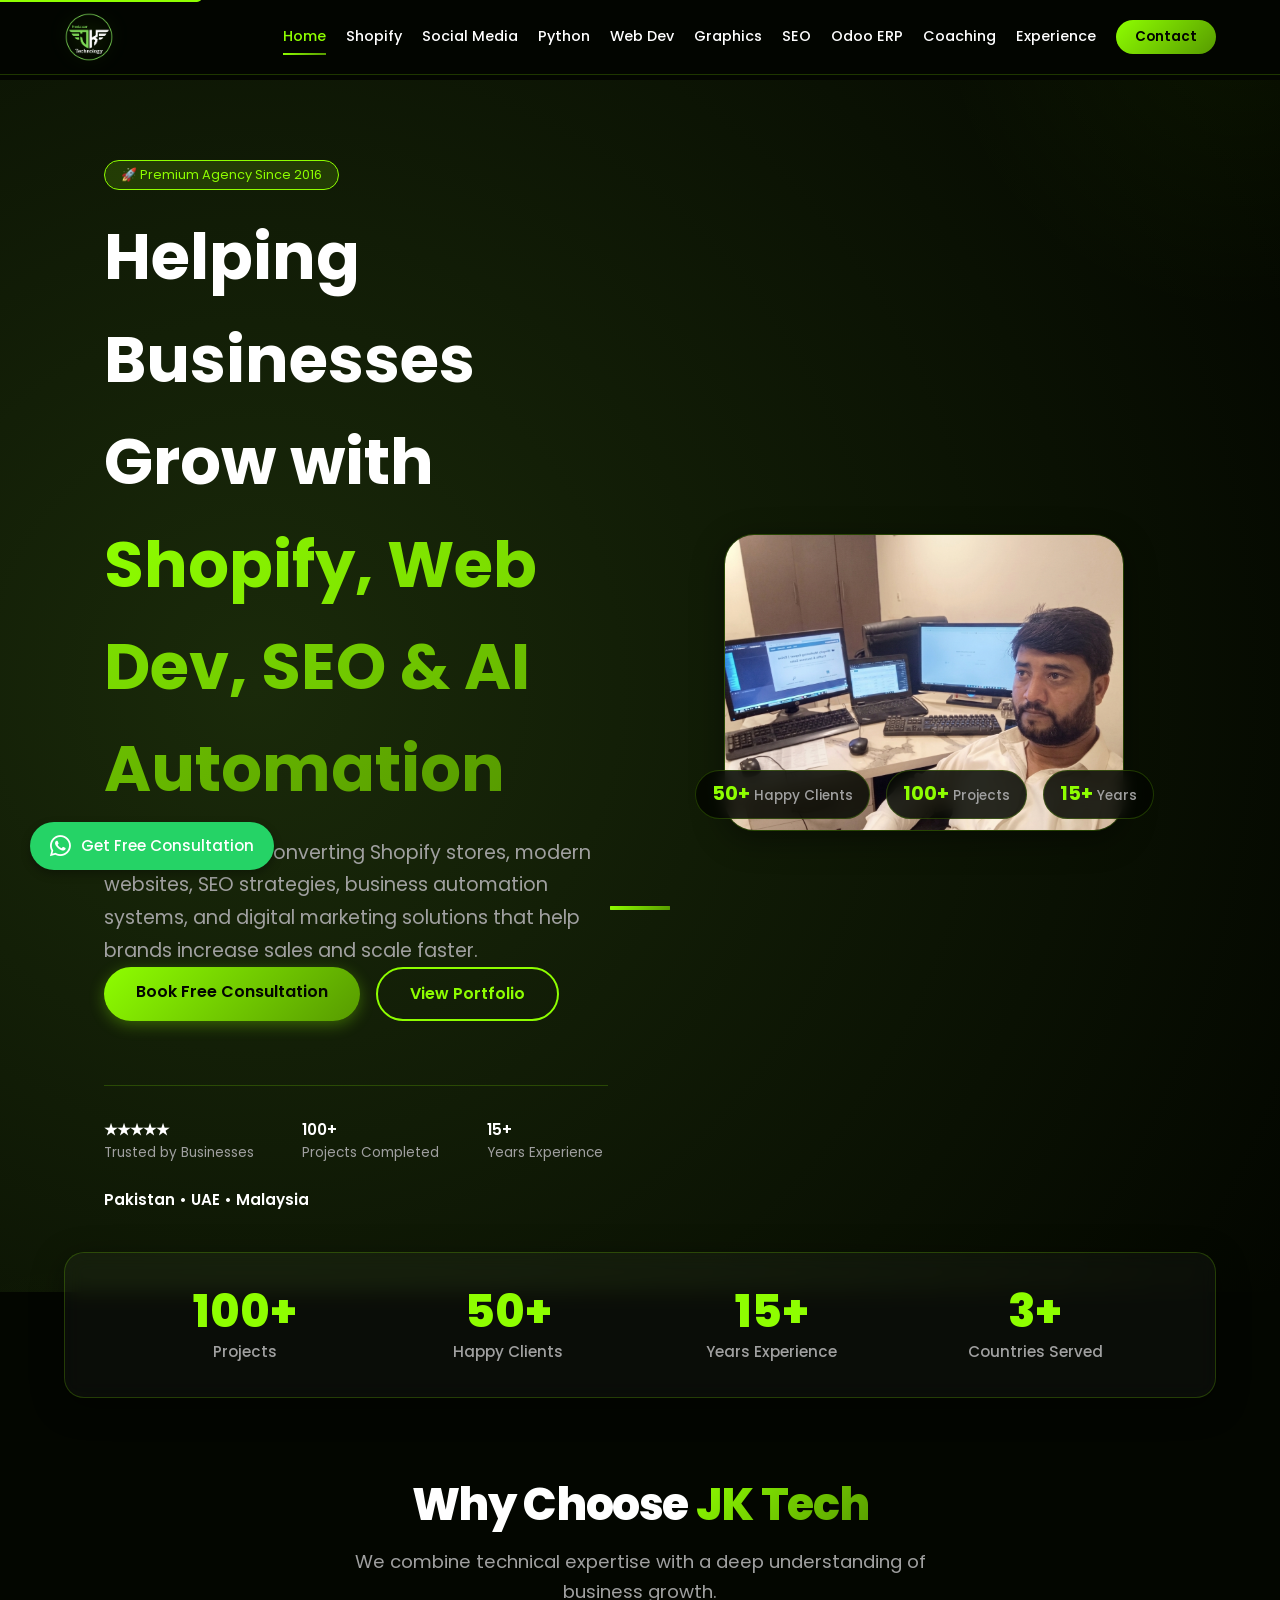
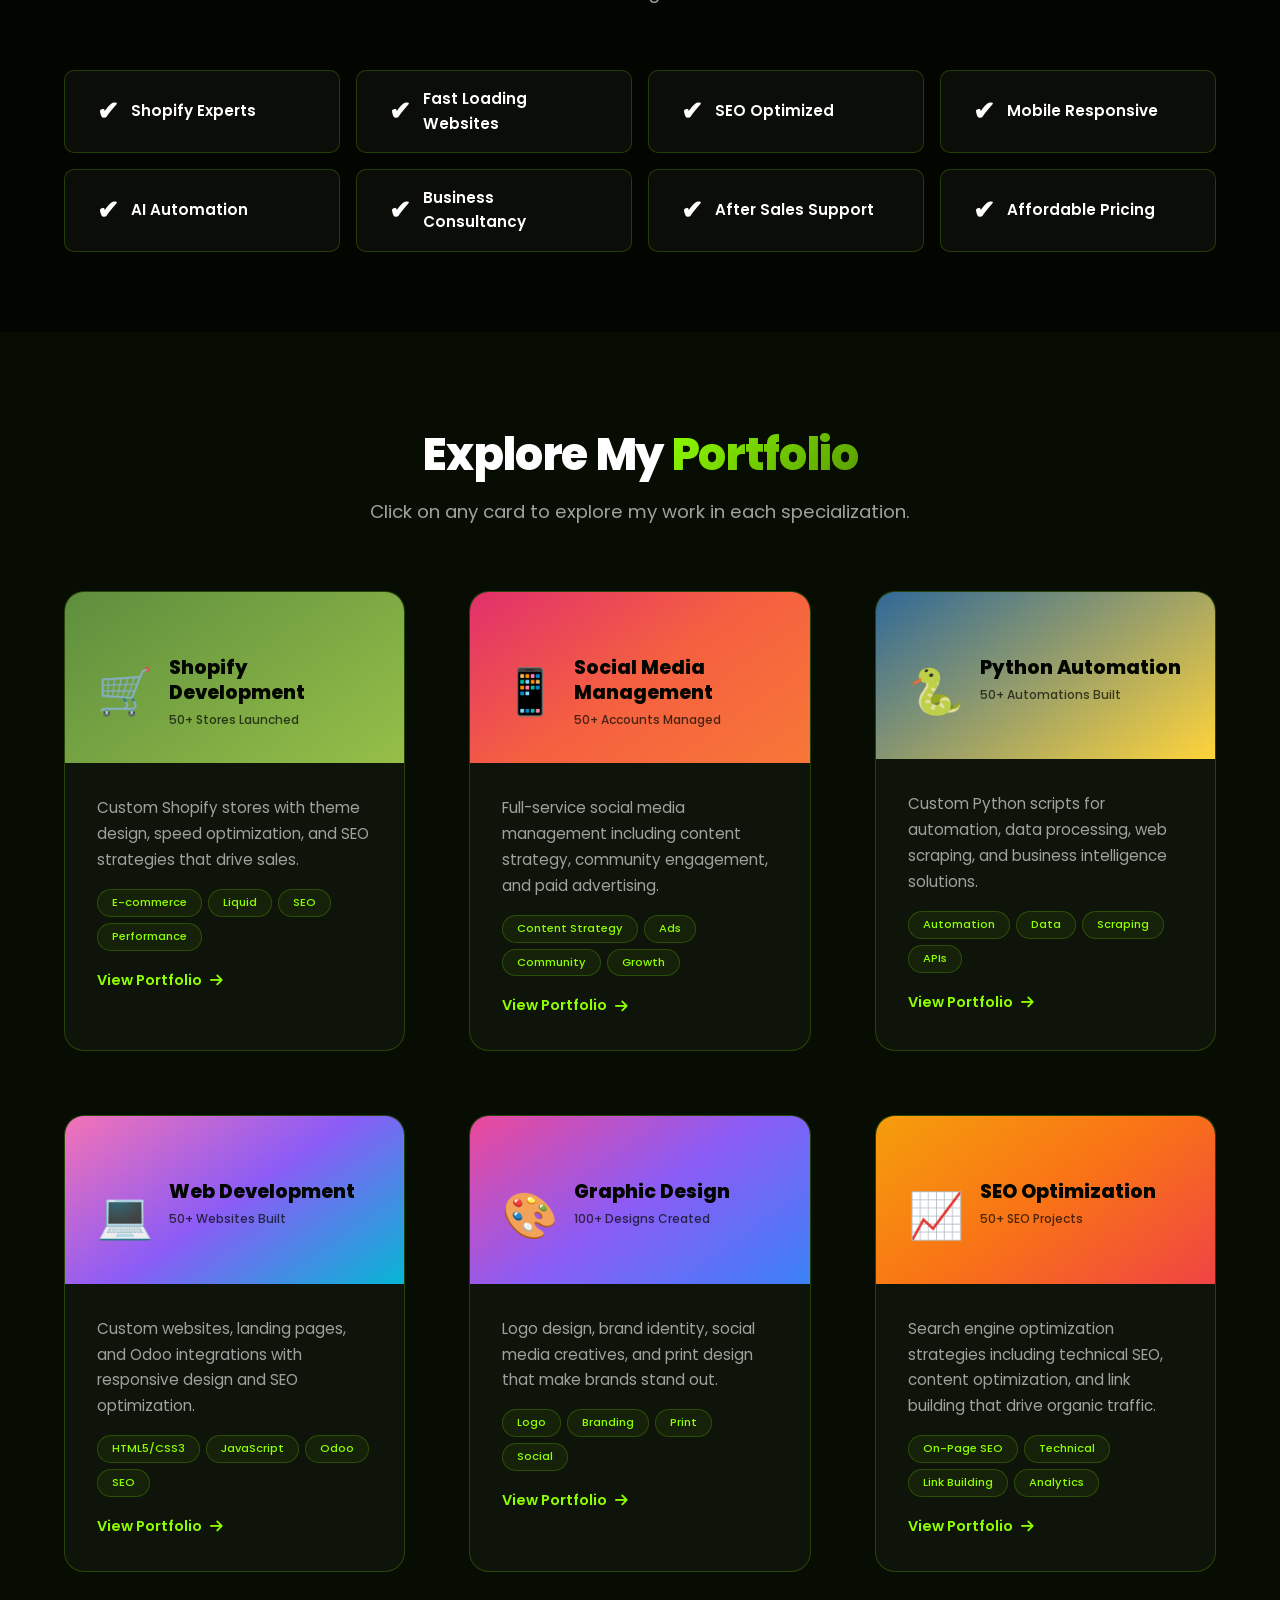
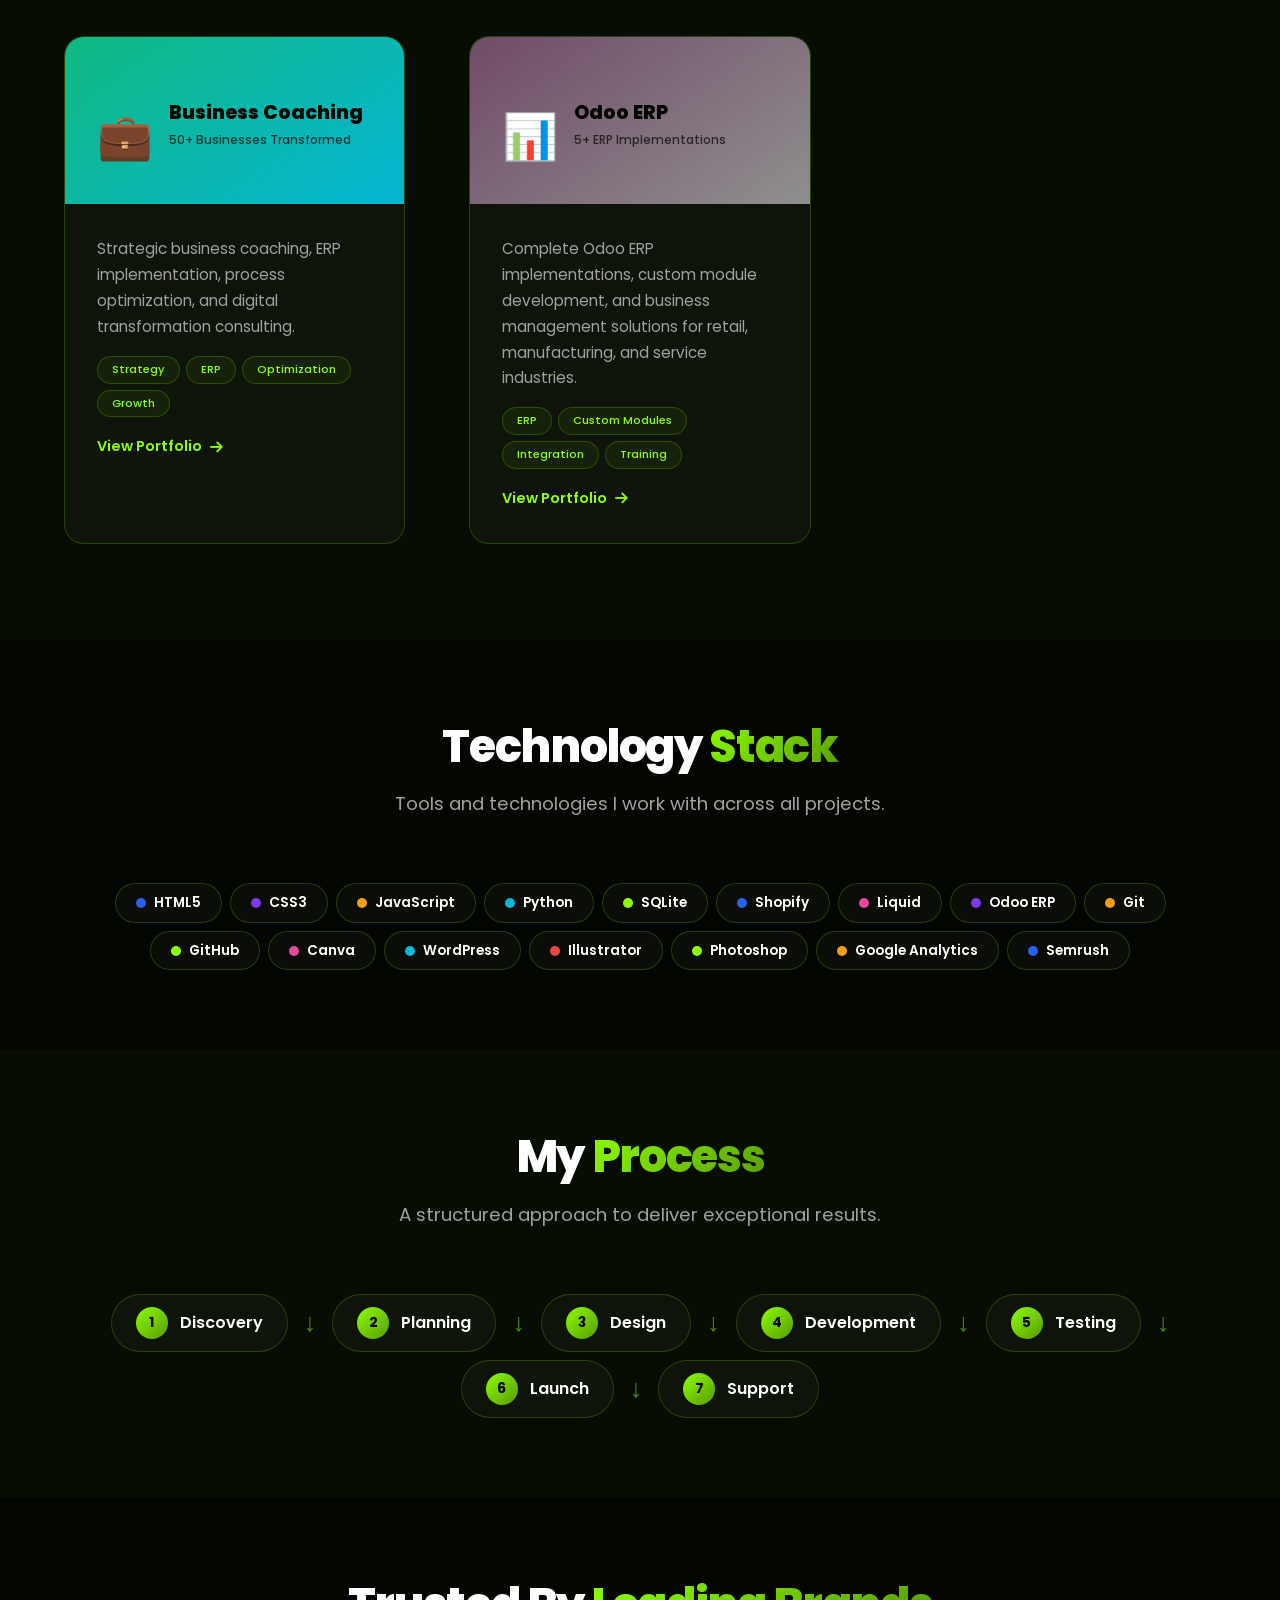
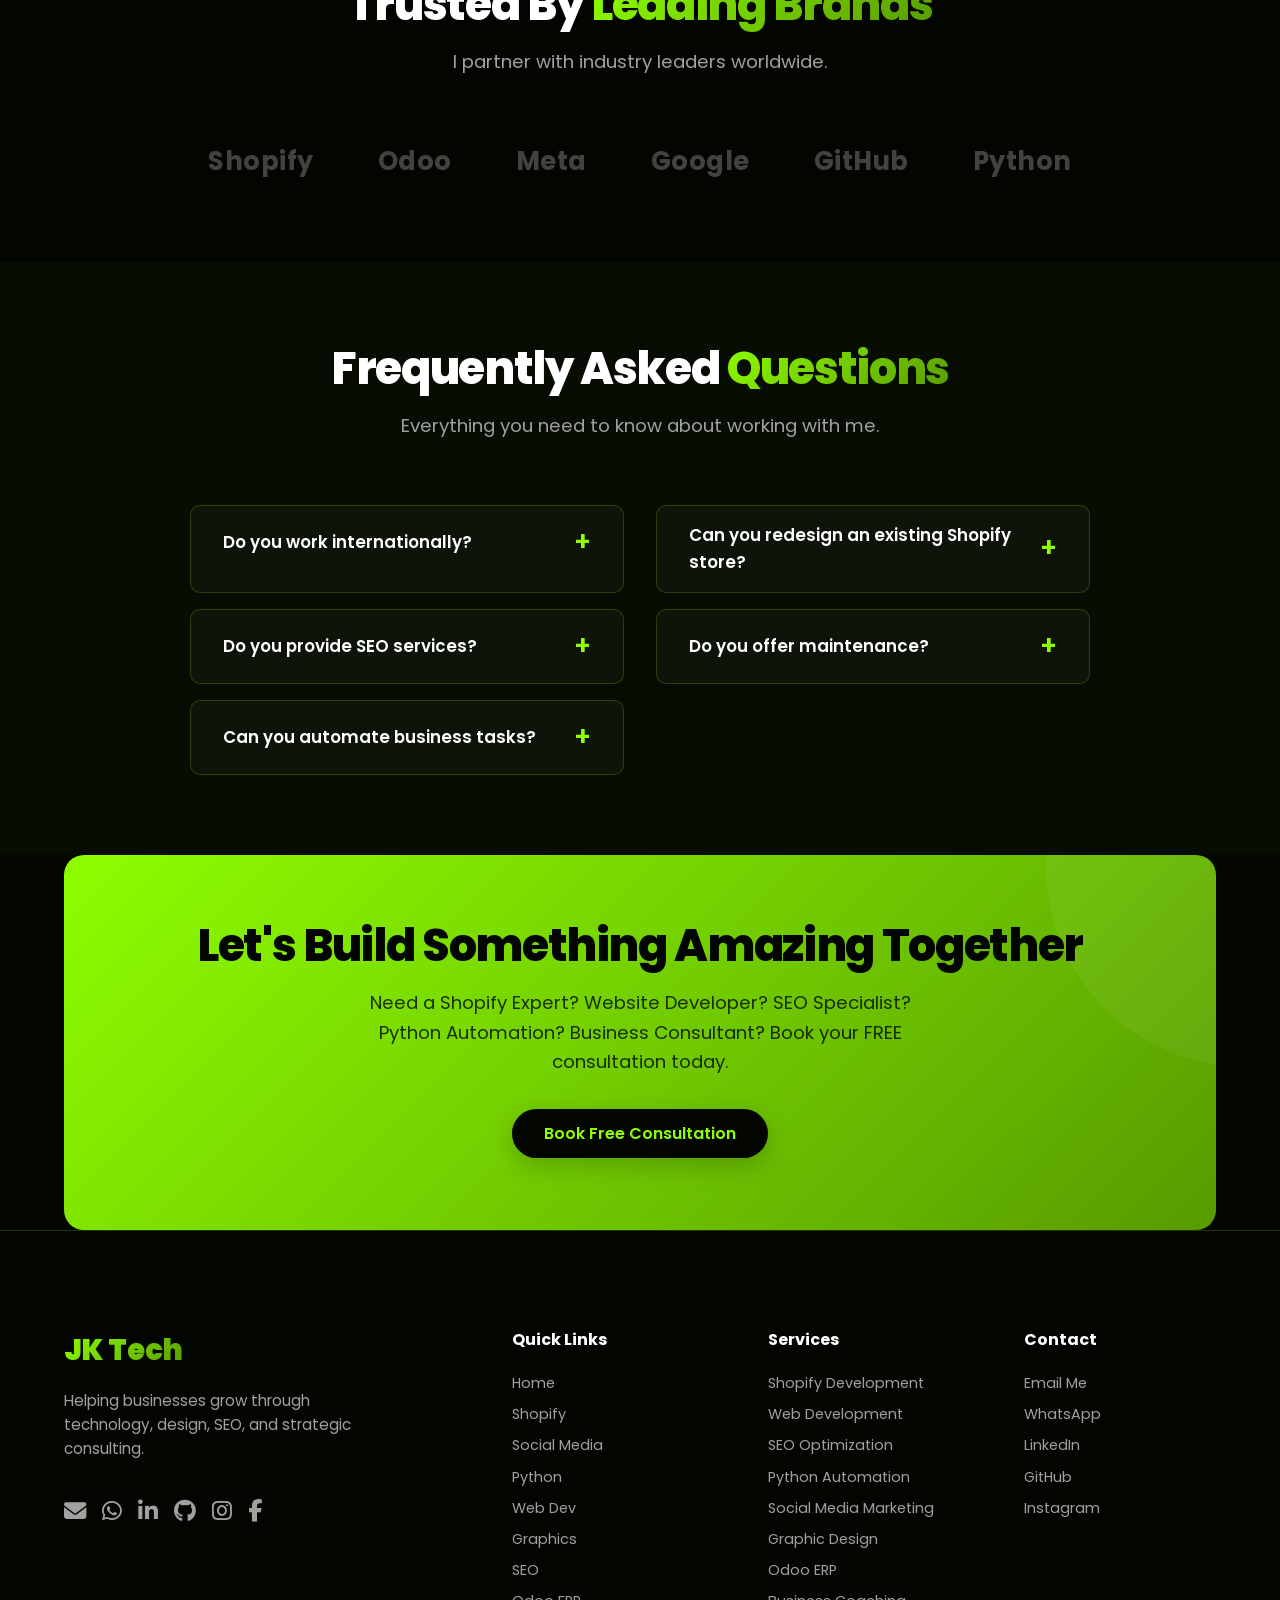
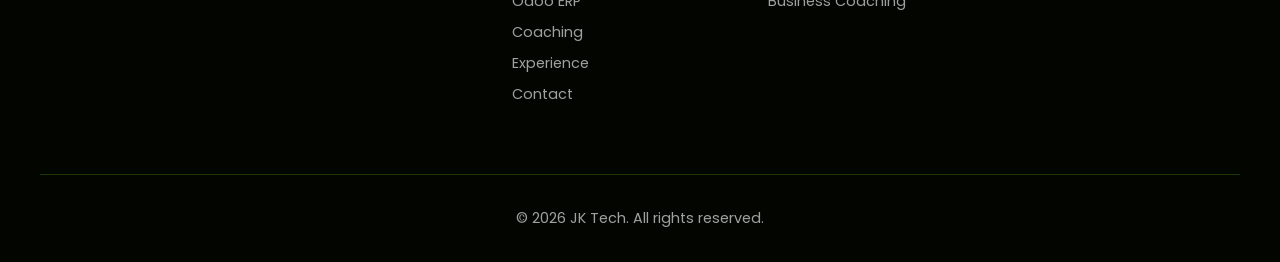
==== commit 1b446809: "Update index.html" ====
--- a/index.html
+++ b/index.html
@@ -662,7 +662,7 @@
             background: linear-gradient(145deg, #10b981, #06b6d4);
         }
         .portfolio-card:nth-child(8) .card-header {
-            background: linear-gradient(145deg, #7C6C4C, #5E4B3C);
+            background: linear-gradient(145deg, #714B67, #8F8F8F);
         }
 
         .portfolio-card .card-body {
